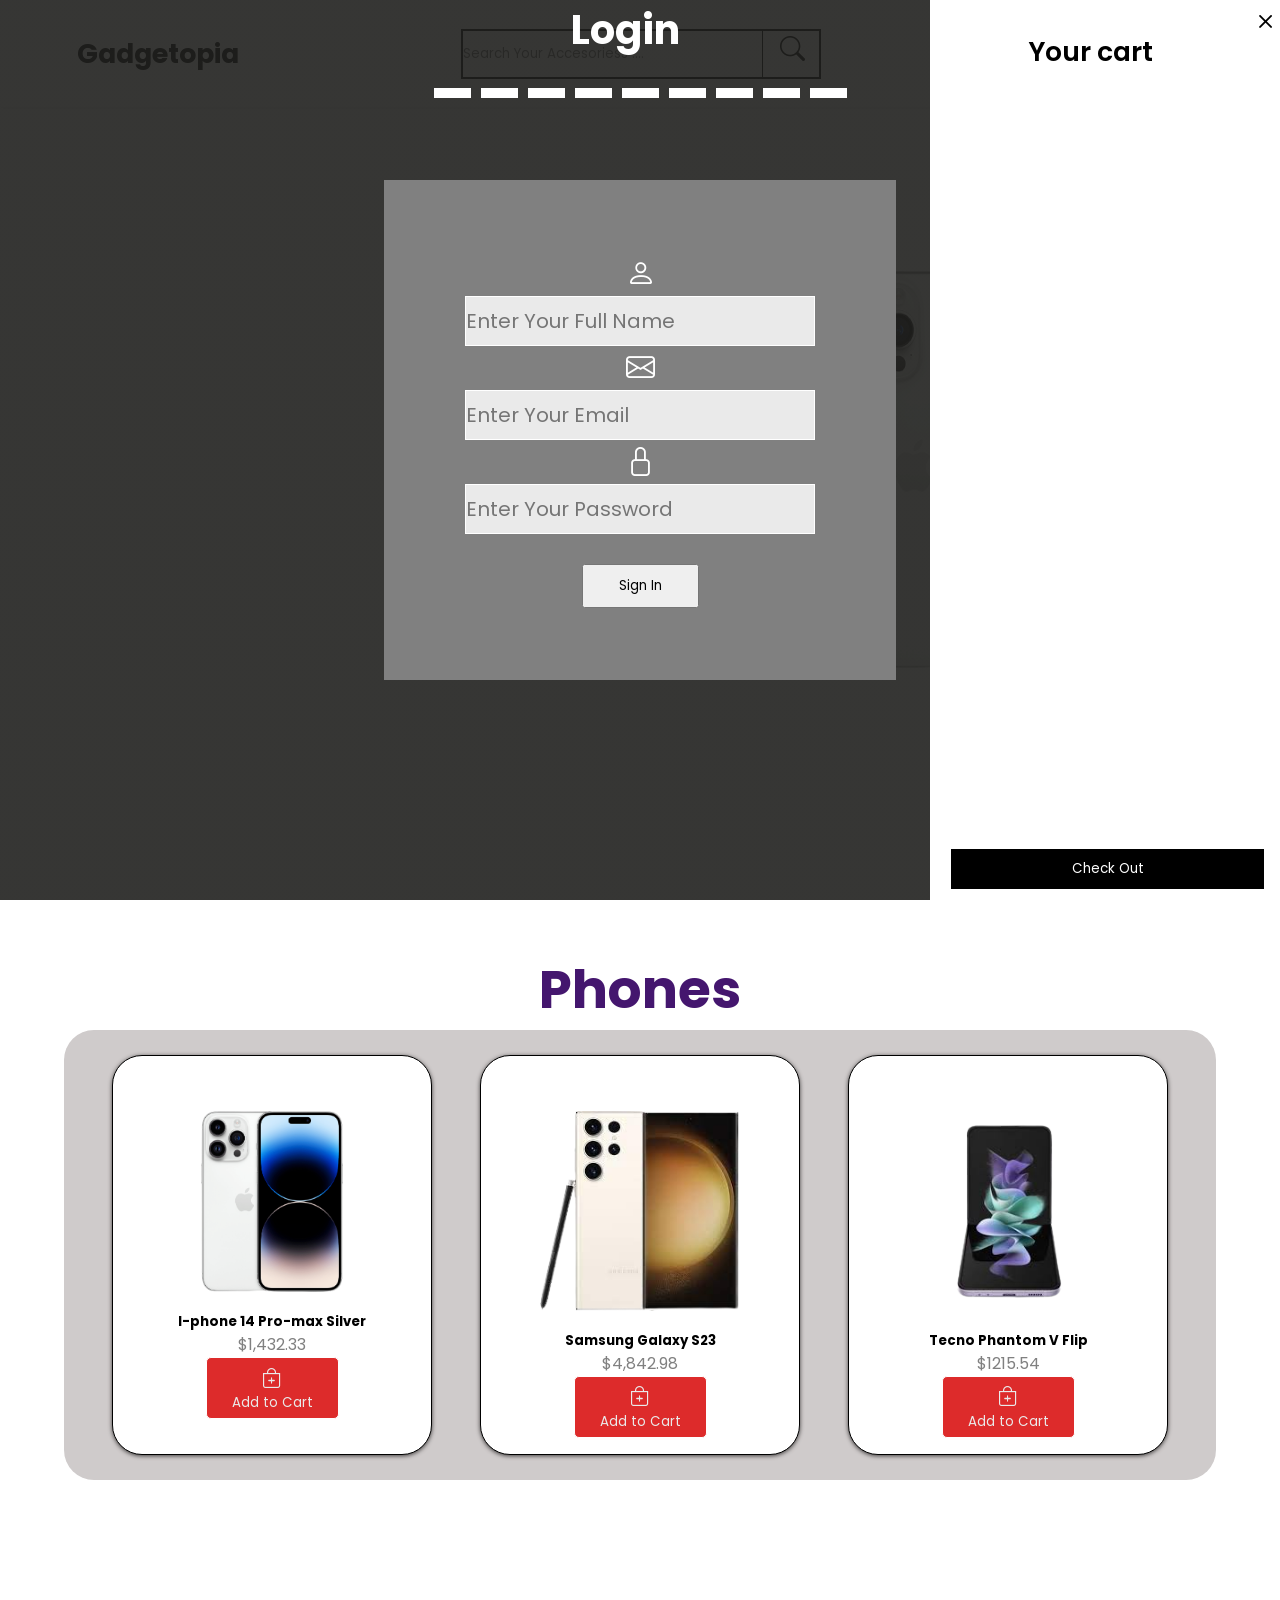
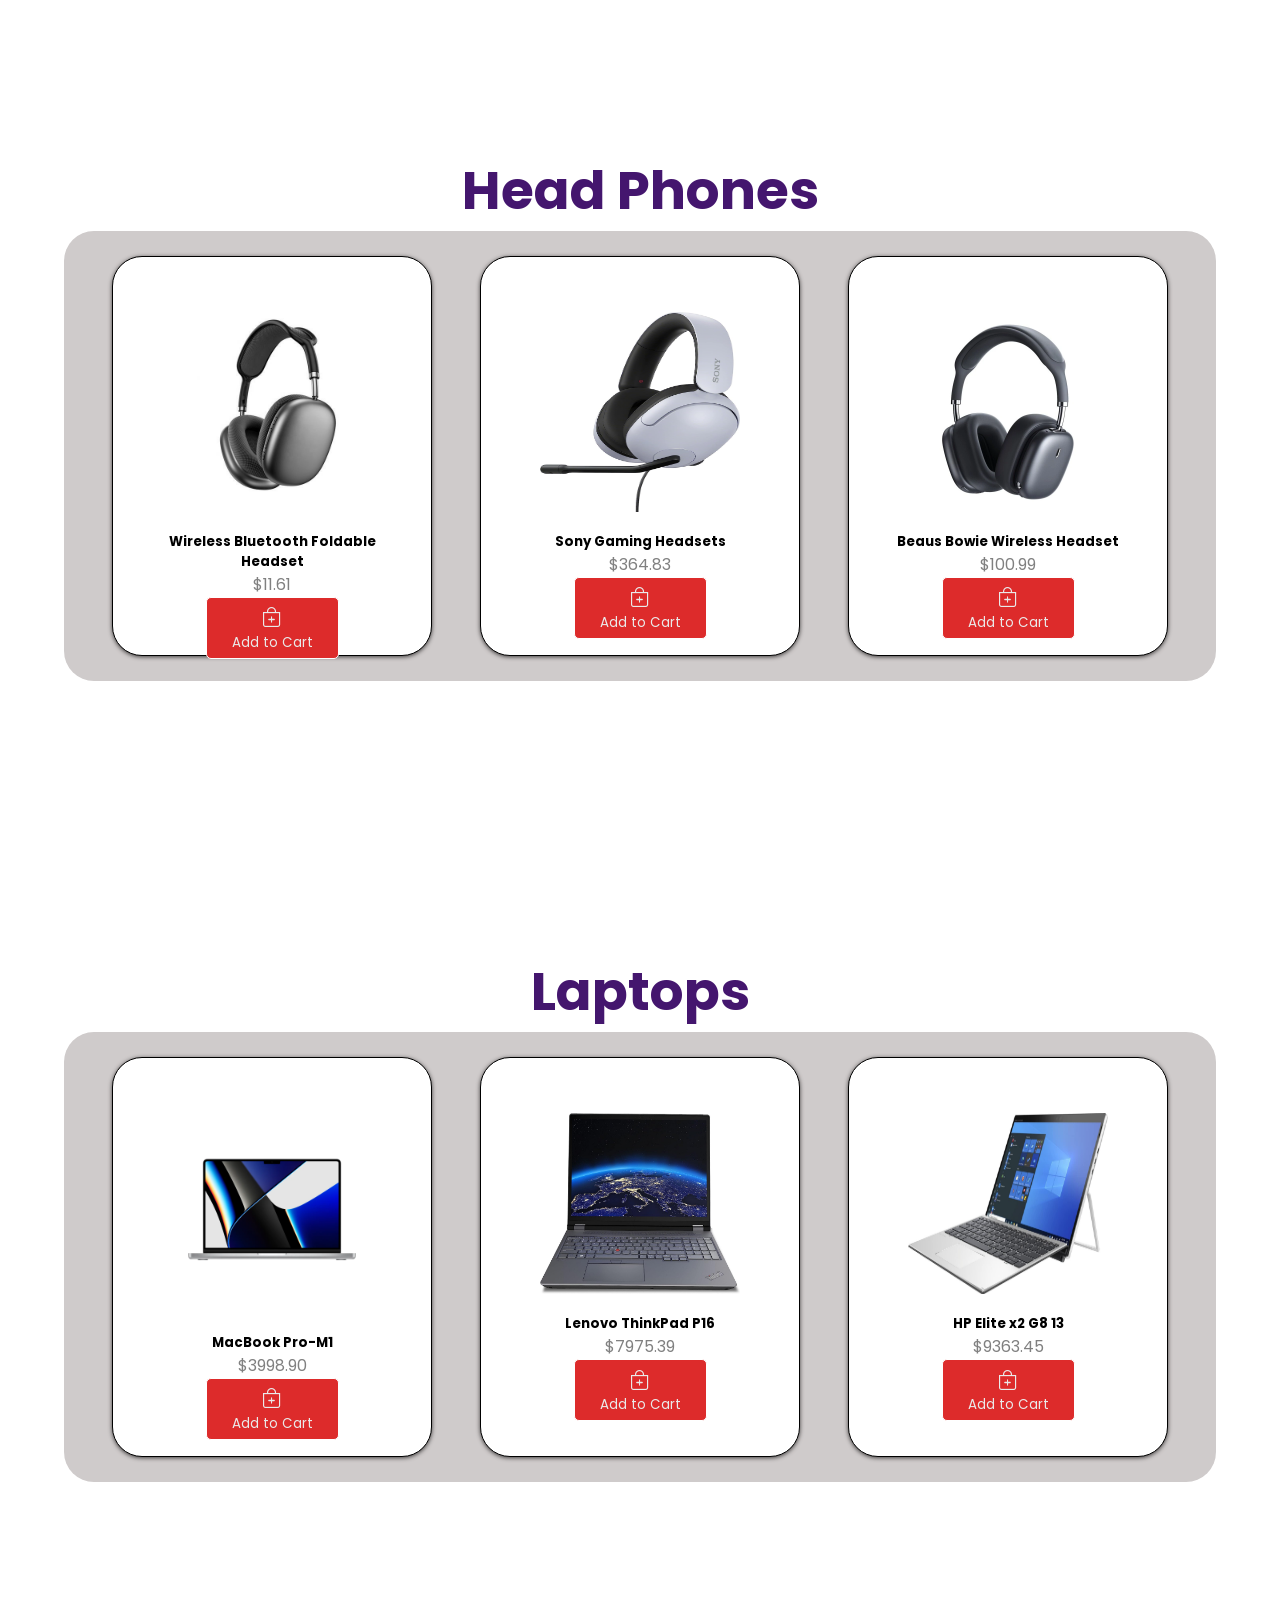
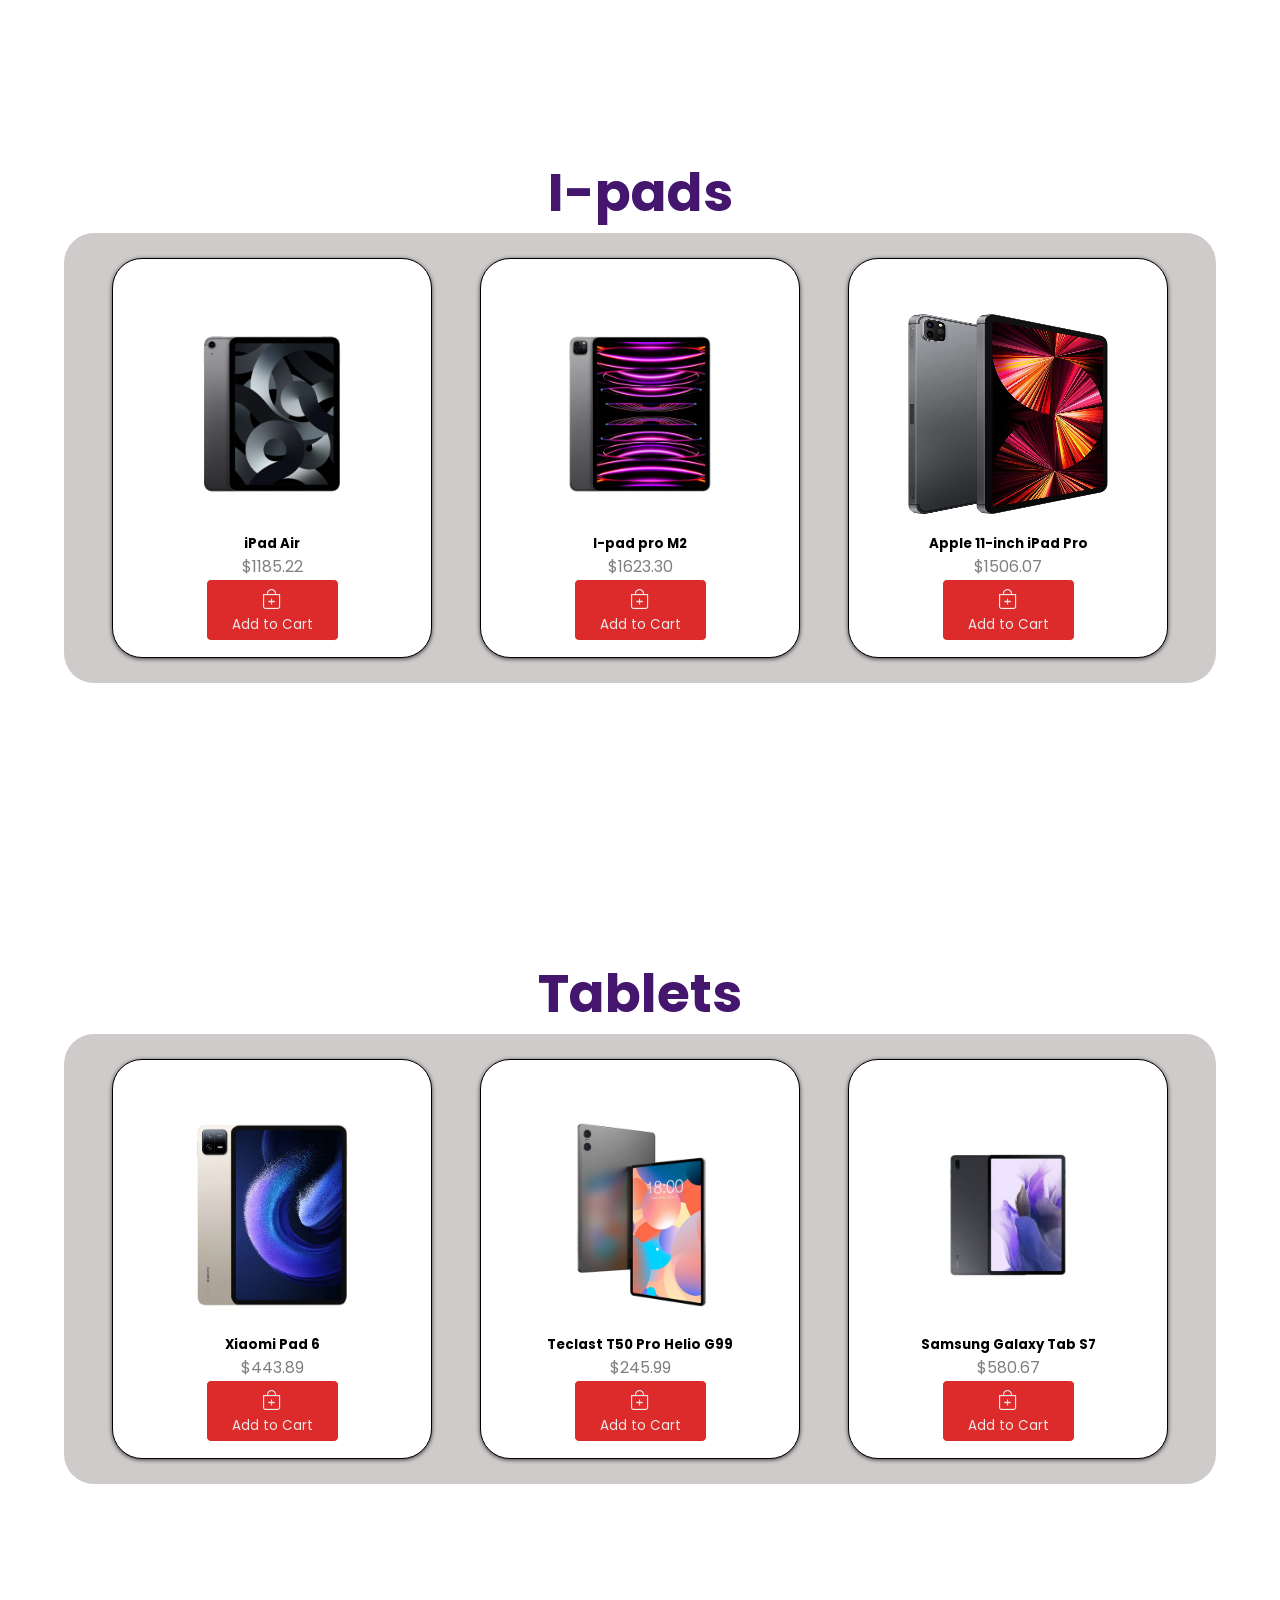
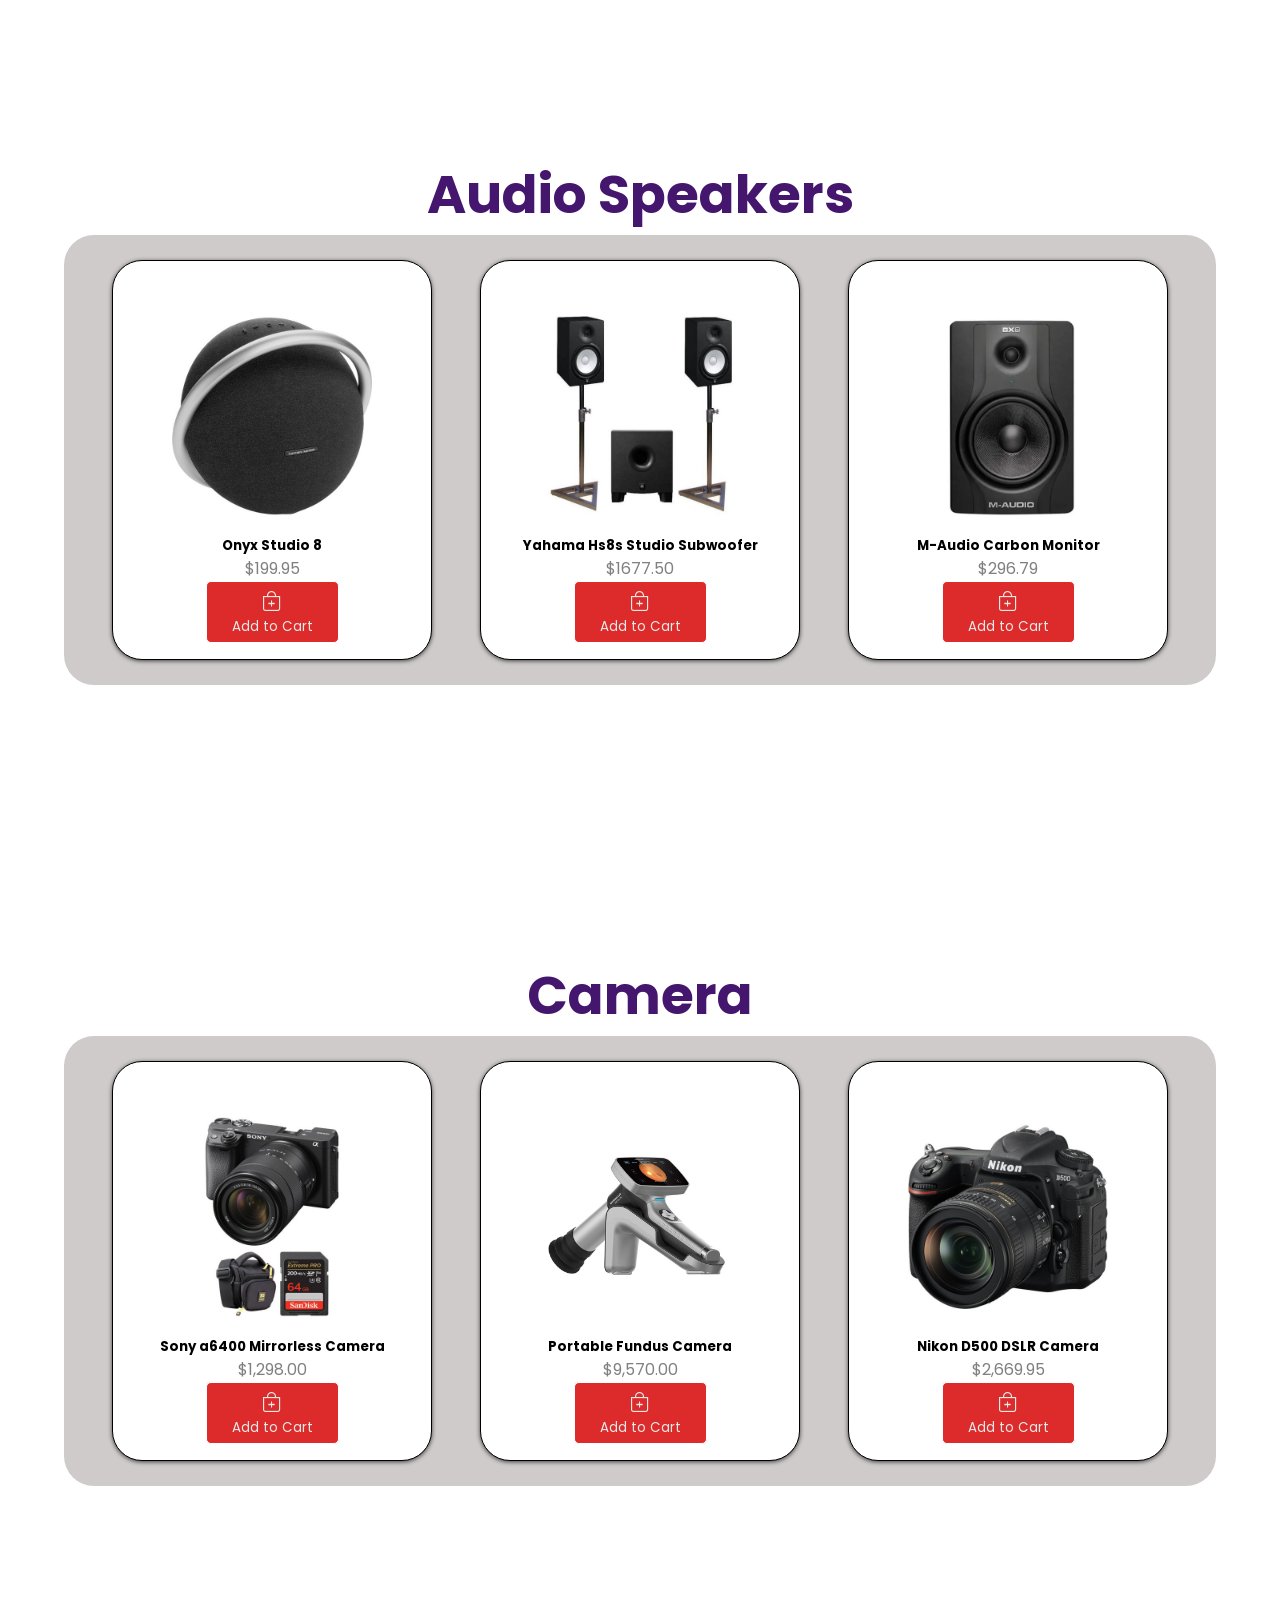
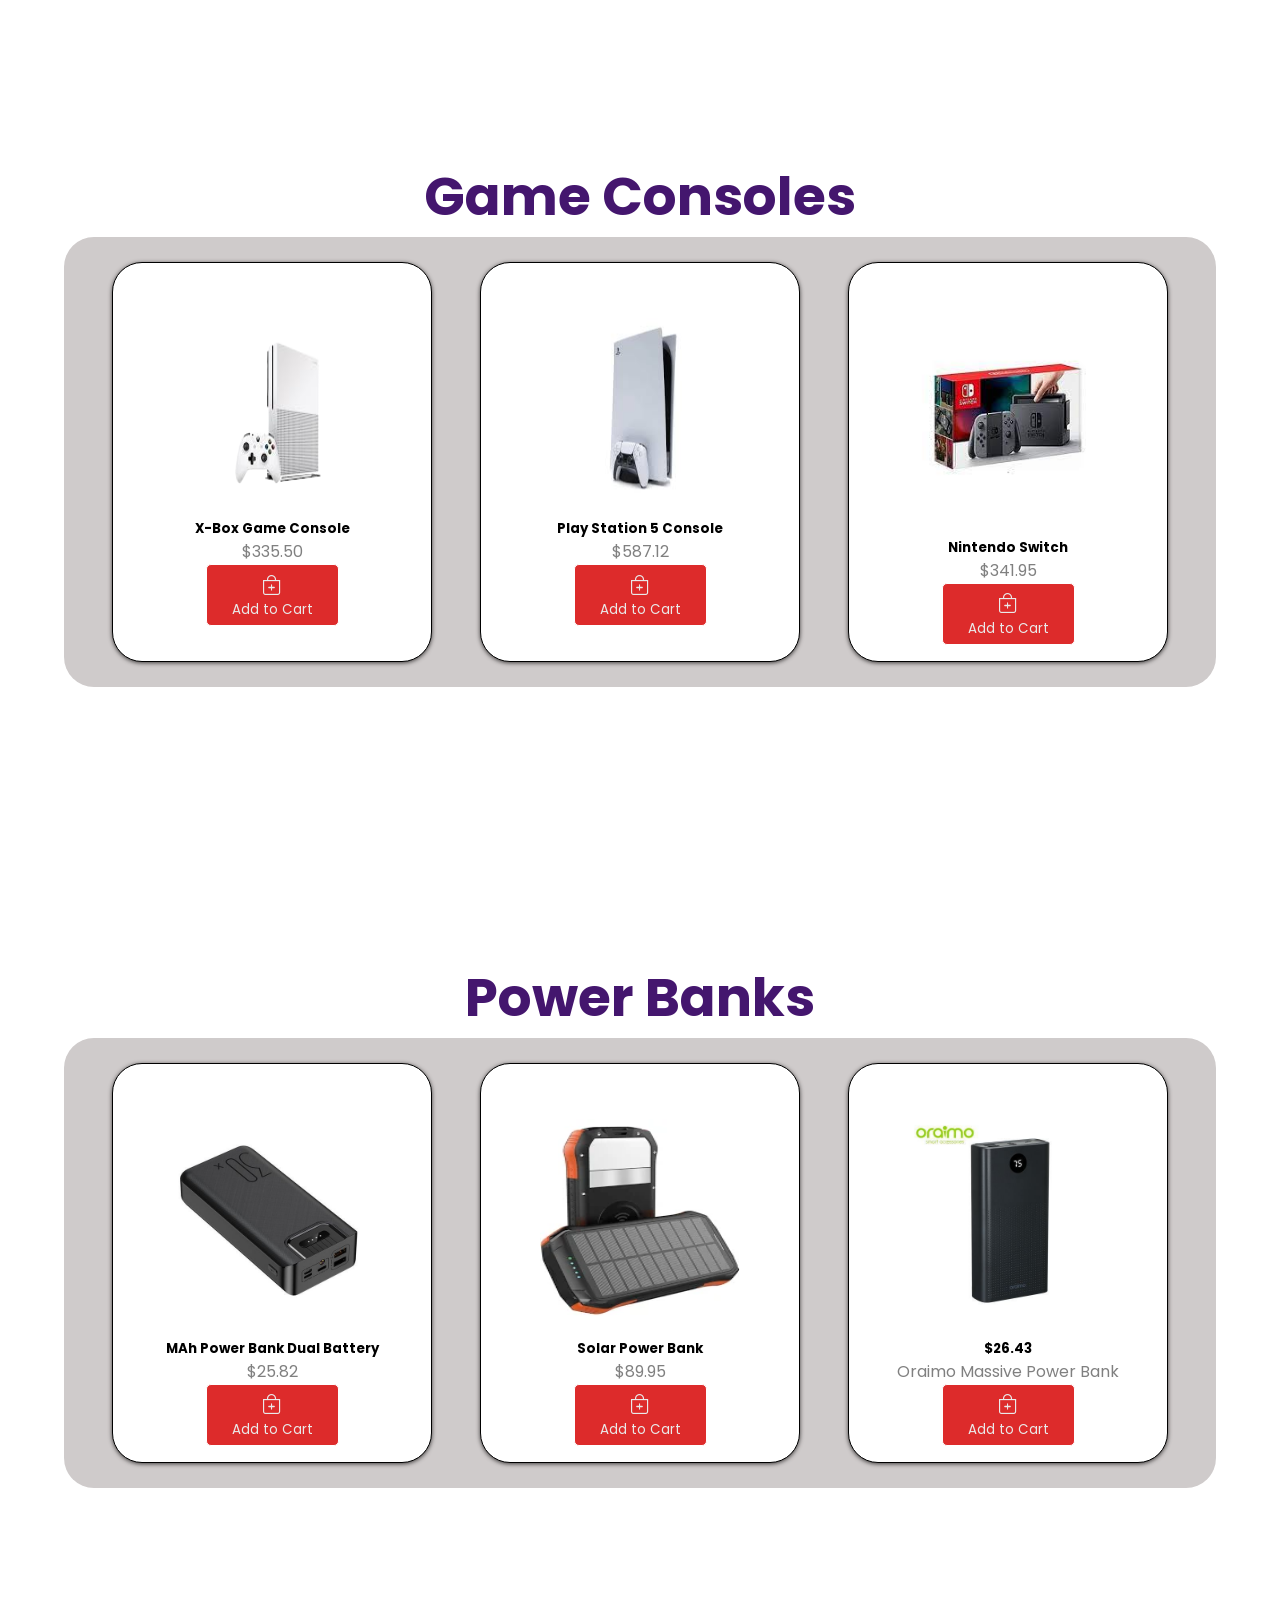
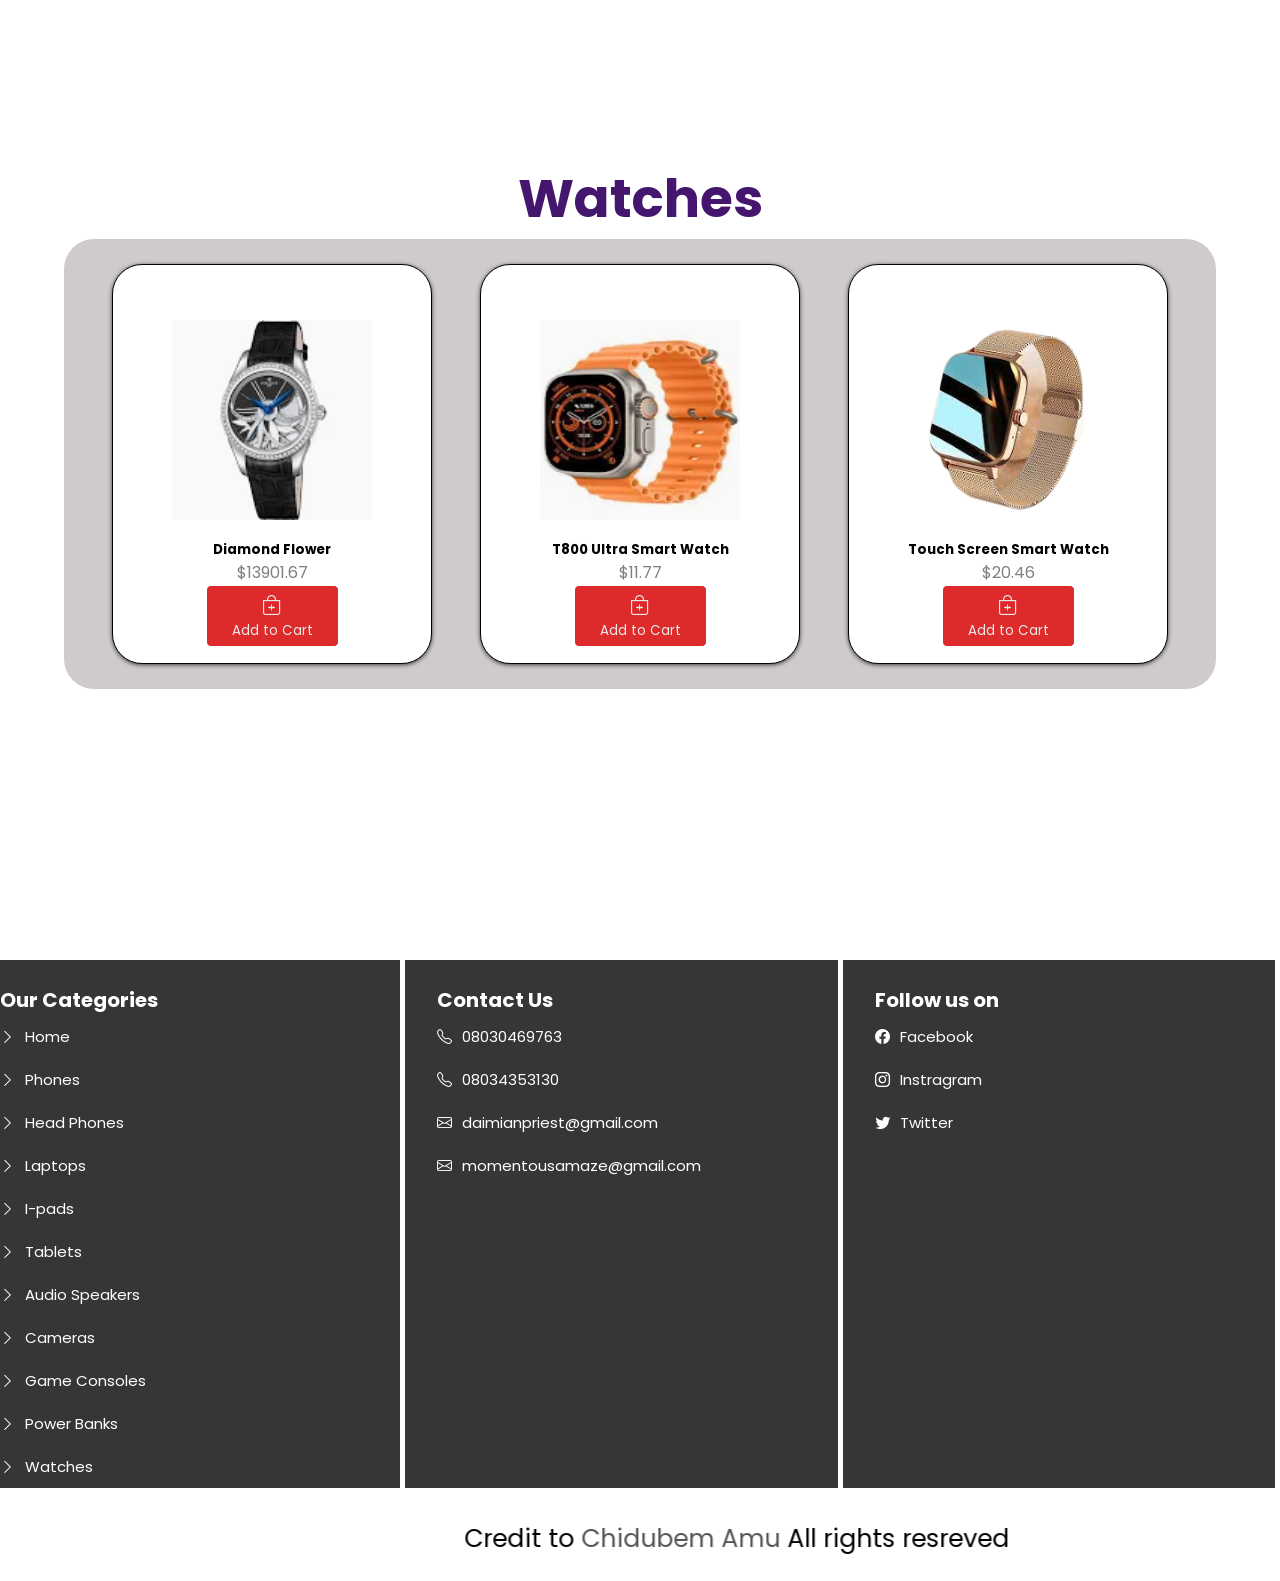
==== index.html @ f2d60a21 "second commit" ====
<!DOCTYPE html>
<html lang="en">
<head>
    <meta charset="UTF-8">
    <meta name="viewport" content="width=device-width, initial-scale=1.0">
    <title>Gadgetopia</title>
    <link rel="stylesheet" href="CSS/style.css ">
    <link rel="shortcut icon" href="Images/iphone-14-pro-max-silver.png" type="image/x-icon">
    <link rel="stylesheet" href="https://cdn.jsdelivr.net/npm/swiper@10/swiper-bundle.min.css" />
</head>
<body>
    <section id="home" class="header">
        <nav>
            <h1>Gadgetopia</h1>
            <form id="searchForm">
                <!-- <label for="search"></label> -->
                <input id="searchInput" placeholder="Search Your Accesoriess .... " type="search" name="search" id="search">
                <button type="submit"><i class="bi bi-search"></i></button>
            </form>
        <ul>
            <li><a href="#home"><i class="bi bi-house"></i></a></li>
            <li><a><i class="bi bi-person-circle" onclick="showLogin()"></i></a></li>
            <li><a><i class="bi bi-cart4" onclick="showMenu()"><span  class="quant">0</span></i></a></li>
        </ul>
        <div id="login" class="login">
            <i class="bi bi-x" onclick="hideLogin()"></i>
            <div class="login-cont">
                <h1>Login</h1>
                <div class="login-form">
                    <form>
                        <i class="bi bi-person"></i><input placeholder="Enter Your Full Name" type="text" required>
                        <i class="bi bi-envelope"></i><input placeholder="Enter Your Email" type="email" required>
                        <i class="bi bi-lock"></i><input placeholder="Enter Your Password" type="password" required>
                        <button>Sign In</button>
                    </form>
                </div>
            </div>
        </div>
        <!-- Cart starts -->
        <div id="carts" class="cart">
            <i class="bi bi-x" onclick="hideMenu()"></i>
            <h1>Your cart</h1>  
            <button>Check Out</button>
           </div>
           <!-- ends here -->
        </div>
        </nav>
        <div>
        <div class="text-box">
            <h1>Save up to 30% of your money today</h1>
    </div>
    <div class="slides">
        <img src="Images/iphone-14-pro-max-silver.png" class="mySlides" height="400px" width="400px">
        <img src="Images/baeus wireless  bluetooth.webp" class="mySlides" height="400px" width="400px">
        <img src="Images/mac-book laptop.webp" class="mySlides" height="400px" width="400px">
        <img src="Images/i pad air.webp" class="mySlides" height="400px" width="400px">
        <img src="Images/xiaomi tablet.webp" class="mySlides" height="400px" width="400px">
        <img src="Images/Onyx.jpg" class="mySlides" height="400px" width="400px">
        <img src="Images/nikon camera.avif" class="mySlides" height="400px" width="400px">
        <img src="Images/Ps5.jpg" class="mySlides" height="400px" width="400px">
        <img src="Images/solar panel power banks.webp" class="mySlides" height="400px" width="400px">
        <img src="Images/gold touchscreen laptop.png" class="mySlides" height="400px" width="400px">
    </div>
        </div>
    </section>
    <section class="hero-sect" id="Phones">
        <h1>Phones</h1>
        <div class="cards-cont">
            <!-- <button class="prev-btn"><i class="bi bi-chevron-left"></i></button> -->
            <div class="cards" id="cards">
                <img src="Images/iphone-14-pro-max-silver.png">
                <h5>I-phone 14 Pro-max Silver</h5>
                <p>$1,432.33</p>
                <button><i class="bi bi-bag-plus"></i>Add to Cart</button>
            </div>
            <div class="cards">
                <img src="Images/Samsung Galaxy S23.png">
                <h5>Samsung Galaxy S23</h5>
                <p>$4,842.98</p>
                <button><i class="bi bi-bag-plus"></i>Add to Cart</button>
            </div>
            <div class="cards">
                <img src="Images/tenco phantom v flip.png">
                <h5>Tecno Phantom V Flip</h5>
                <p>$1215.54</p>
                <button><i class="bi bi-bag-plus"></i>Add to Cart</button>
        </div>
        <!-- <button class="next-btn"><i class="bi bi-chevron-right"></i></button> -->
        </div>
    </section>
    <section class="hero-sect" id="Head Phones">
        <h1>Head Phones</h1>
        <div class="cards-cont">
            <div class="cards">
                <img src="Images/noise cancelling headsets.jpg">
                <h5> Wireless Bluetooth Foldable Headset</h5>
                <p>$11.61</p>
                <button><i class="bi bi-bag-plus"></i>Add to Cart</button>
            </div>
            <div class="cards">
                <img src="Images/sony headset.jpg">
                <h5>Sony Gaming Headsets</h5>
                <p>$364.83</p>
                <button><i class="bi bi-bag-plus"></i>Add to Cart</button>
            </div>
            <div class="cards">
                <img src="Images/baeus wireless  bluetooth.webp">
                <h5>Beaus Bowie Wireless Headset</h5>
                <p>$100.99</p>
                <button><i class="bi bi-bag-plus"></i>Add to Cart</button>
            </div>
        </div>
    </section>
    <section id="Laptops" class="hero-sect">
        <h1>Laptops</h1>
        <div class="cards-cont">
            <div class="cards">
                <img src="Images/mac-book laptop.webp">
                <h5>MacBook Pro-M1</h5>
                <p>$3998.90</p>
                <button><i class="bi bi-bag-plus"></i>Add to Cart</button>
            </div>
            <div class="cards">
                <img src="Images/lenovo think pad.jpg">
                <h5>Lenovo ThinkPad P16 </h5>
                <p>$7975.39</p>
                <button><i class="bi bi-bag-plus"></i>Add to Cart</button>
            </div>
                <div class="cards">
                <img src="Images/hp touchscreen.jpg">
                <h5>HP Elite x2 G8 13</h5>
                <p>$9363.45</p>
                <button><i class="bi bi-bag-plus"></i>Add to Cart</button>
            </div>
        </div>
    </section>
    <section id="I-pads" class="hero-sect">
        <h1>I-pads</h1>
        <div class="cards-cont">
            <div class="cards">
                <img src="Images/i pad air.webp">
                <h5>iPad Air</h5>
                <p>$1185.22</p>
                <button><i class="bi bi-bag-plus"></i>Add to Cart</button>
            </div>
            <div class="cards">
                <img src="Images/i pad pro M2.webp">
                <h5>I-pad pro M2</h5>
                <p>$1623.30</p>
                <button><i class="bi bi-bag-plus"></i>Add to Cart</button>
            </div>
                <div class="cards">
                <img src="Images/ipad pro 11.jpg">
                <h5>Apple 11-inch iPad Pro</h5>
                <p>$1506.07</p>
                <button><i class="bi bi-bag-plus"></i>Add to Cart</button>
            </div>
            </div>
        </div>
    </section>
    <section id="Tablets" class="hero-sect">
        <h1>Tablets</h1>
        <div class="cards-cont">
            <div class="cards">
                <img src="Images/xiaomi tablet.webp">
                <h5>Xiaomi Pad 6</h5>
                <p>$443.89</p>
                <button><i class="bi bi-bag-plus"></i>Add to Cart</button>
            </div>
            <div class="cards">
                <img src="Images/teclat.webp">
                <h5>Teclast T50 Pro Helio G99</h5>
                <p>$245.99</p>
                <button><i class="bi bi-bag-plus"></i>Add to Cart</button>
            </div>
                <div class="cards">
                <img src="Images/samsung tablet.jpg">
                <h5>Samsung Galaxy Tab S7</h5>
                <p>$580.67</p>
                <button><i class="bi bi-bag-plus"></i>Add to Cart</button>
            </div>
            </div>
        </div>
    </section>
    <section id="Audio Speakers" class="hero-sect">
        <h1>Audio Speakers</h1>
        <div class="cards-cont">
            <div class="cards">
                <img src="Images/Onyx.jpg">
                <h5>Onyx Studio 8</h5>
                <p>$199.95</p>
                <button><i class="bi bi-bag-plus"></i>Add to Cart</button>
            </div>
            <div class="cards">
                <img src="Images/yamhama speaker.jpg">
                <h5>Yahama Hs8s Studio Subwoofer</h5>
                <p>$1677.50</p>
                <button><i class="bi bi-bag-plus"></i>Add to Cart</button>
            </div>
                <div class="cards">
                <img src="Images/M audio.webp">
                <h5>M-Audio Carbon Monitor</h5>
                <p>$296.79</p>
                <button><i class="bi bi-bag-plus"></i>Add to Cart</button>
            </div>
            </div>
        </div>
    </section>
    <section id="Camera" class="hero-sect">
        <h1>Camera</h1>
        <div class="cards-cont">
            <div class="cards">
                <img src="Images/sony camera.avif">
                <h5>Sony a6400 Mirrorless Camera</h5>
                <p>$1,298.00</p>
                <button><i class="bi bi-bag-plus"></i>Add to Cart</button>
            </div>
            <div class="cards">
                <img src="Images/Handheld fundus.webp">
                <h5>Portable Fundus Camera</h5>
                <p>$9,570.00</p>
                <button><i class="bi bi-bag-plus"></i>Add to Cart</button>
            </div>
                <div class="cards">
                <img src="Images/nikon camera.avif">
                <h5>Nikon D500 DSLR Camera</h5>
                <p>$2,669.95</p>
                <button><i class="bi bi-bag-plus"></i>Add to Cart</button>
            </div>
            </div>
    </section>
    <section id="Game Consoles" class="hero-sect">
        <h1>Game Consoles</h1>
        <div class="cards-cont">
            <div class="cards">
                <img src="Images/X-Box.png">
                <h5>X-Box Game Console</h5>
                <p>$335.50</p>
                <button><i class="bi bi-bag-plus"></i>Add to Cart</button>
            </div>
            <div class="cards">
                <img src="Images/Ps5.jpg">
                <h5>Play Station 5 Console</h5>
                <p>$587.12</p>
                <button><i class="bi bi-bag-plus"></i>Add to Cart</button>
            </div>
                <div class="cards">
                <img src="Images/nintendo console.jpg">
                <h5>Nintendo Switch</h5>
                <p>$341.95</p>
                <button><i class="bi bi-bag-plus"></i>Add to Cart</button>
            </div>
            </div>
        </div>
    </section>
    <section id="Power Banks" class="hero-sect">
        <h1>Power Banks</h1>
        <div class="cards-cont">
            <div class="cards">
                <img src="Images/Power Bank Dual.jpg">
                <h5> MAh Power Bank Dual Battery</h5>
                <p>$25.82</p>
                <button><i class="bi bi-bag-plus"></i>Add to Cart</button>
            </div>
            <div class="cards">
                <img src="Images/solar panel power banks.webp">
                <h5>Solar Power Bank</h5>
                <p>$89.95</p>
                <button><i class="bi bi-bag-plus"></i>Add to Cart</button>
            </div>
                <div class="cards">
                <img src="Images/oraimo power bank.jpg">
                <h5>$26.43</h5>
                <p>Oraimo Massive Power Bank</p>
                <button><i class="bi bi-bag-plus"></i>Add to Cart</button>
            </div>
            </div>
        </div>
    </section>
    <section id="Watches" class="hero-sect">
        <h1>Watches</h1>
        <div class="cards-cont">
            <div class="cards">
                <img src="Images/diamond flower watch.webp">
                <h5>Diamond Flower </h5>
                <p>$13901.67</p>
                <button><i class="bi bi-bag-plus"></i>Add to Cart</button>
            </div>
            <div class="cards">
                <img src="Images/utrla smart watch.webp">
                <h5>T800 Ultra Smart Watch</h5>
                <p>$11.77</p>
                <button><i class="bi bi-bag-plus"></i>Add to Cart</button>
            </div>
                <div class="cards">
                <img src="Images/gold touchscreen laptop.png">
                <h5>Touch Screen Smart Watch</h5>
                <p>$20.46</p>
                <button><i class="bi bi-bag-plus"></i>Add to Cart</button>
            </div>
            </div>
        </div>
    </section>
    <section class="footer">
        <div class="box-container">
            <div class="box">
                <h3>Our Categories</h3>
                <a href="#home"><i class="bi bi-chevron-right icon"></i>Home</a>
                <a href="#Phones"><i class="bi bi-chevron-right"></i>Phones</a>
                <a href="#Head Phones"><i class="bi bi-chevron-right"></i>Head Phones</a>
                <a href="#Laptops"><i class="bi bi-chevron-right"></i>Laptops</a>
                <a href="#I-pads"><i class="bi bi-chevron-right"></i>I-pads</a>
                <a href="#Tablets"><i class="bi bi-chevron-right"></i>Tablets</a>
                <a href="#Audio Speakers"><i class="bi bi-chevron-right"></i>Audio Speakers</a>
                <a href="#Camera"><i class="bi bi-chevron-right"></i>Cameras</a>
                <a href="#Game Consoles"><i class="bi bi-chevron-right"></i>Game Consoles</a>
                <a href="#Power Banks"><i class="bi bi-chevron-right"></i>Power Banks</a>
                <a href="#Watches"><i class="bi bi-chevron-right"></i>Watches</a>
            </div>
            <div class="box">
                <h3>Contact Us</h3>
                <a><i class="bi bi-telephone"></i>08030469763</a>
                <a><i class="bi bi-telephone"></i>08034353130</a>
                <a><i class="bi bi-envelope"></i>daimianpriest@gmail.com</a>
                <a><i class="bi bi-envelope"></i>momentousamaze@gmail.com</a>
            </div>
            <div class="box">
                <h3>Follow us on</h3>
                <a><i class="bi bi-facebook"></i>Facebook</a>
                <a><i class="bi bi-instagram"></i>Instragram</a>
                <a><i class="bi bi-twitter"></i>Twitter</a>
                <a></a>
                <a></a>
                <a></a>
            </div>
        </div>
        <marquee behavior="alternate" direction="horizontal"><div class="credit">Credit to <span>Chidubem Amu</span> All rights resreved</div></marquee>
    </section>
    <script src="JS/slider.js"></script>
    <script src="JS/cart.js"></script>
    <script src="JS/script.js"></script>
    <script src="https://cdn.jsdelivr.net/npm/swiper@10/swiper-bundle.min.js"></script>
</body>
</html>
---- CSS/style.css ----
@import url('https://fonts.googleapis.com/css2?family=Poppins:wght@100;200;300;400&display=swap');
  @import url("https://cdn.jsdelivr.net/npm/bootstrap-icons@1.10.5/font/bootstrap-icons.css");
  @keyframes fadeIn{
    0%{opacity: 0;}
    100%{opacity: 1;}
  }
  @keyframes fadeOut{
    100%{opacity: 1;}
    0%{opacity: 0;}
  }
*{
    margin: 0;
    padding: 0;
    box-sizing: border-box;
    font-family: 'Poppins', sans-serif;
    scroll-behavior: smooth;
    /* overflow-x: hidden; */
}
.header{
    min-height: 100vh;
    width: 100%;
    background: url(view-neon-illuminated-gaming-desk-setup-with-keyboard.jpg);
    background-position: center;
    background-size: cover;
    position: relative;
} 
nav{
    position: fixed;
    top: 0;
    left: 0;
    width: 100%;
    background: white;
    display: flex;
    padding: 2% 6%;
    justify-content: space-between;
    align-items: center;
    box-shadow: 0 1px 4px hsl(0 4% 15% / 10%);
    z-index: 100;
    /* overflow-y: hidden; */
}
nav h1{
    font-size: 20pt;
    color: black;
}
nav div{
    display: flex;
    align-items: center;
    justify-content: center;
}
#searchForm{
    /* display: flex; */
    /* padding: 2% 6%; */
    /* justify-content: space-between; */
    /* align-items: center; */
    border: 2px solid black;
    height: 50px;
    width: 360px;
    cursor: pointer;
}
#searchForm input{
    margin: none;
    border: none;
    border-right: 1px solid black;
    height: 100%;
    width: 300px;
    border-radius: none;
}
#searchForm button{
    width: 51.5px;
    cursor: pointer;
    height: 38px;
    background: transparent;
    border: none;
}
#searchForm button .bi{
    cursor: pointer;
    font-size: 25px;
    width: 100%;
}
nav ul li{
    list-style: none;
    display: inline-block;
    padding: 8px 12px;   
    cursor: pointer;
}
nav ul li a{
    font-size: 20pt;
    color: black;
    text-decoration: none;
}
.sub-menu-1{
    display: none;
}
.quant{
    background-color: red;
    border-radius: 70%;
    display: flex;
    justify-content: center;
    align-items: center;
    color: #fff;
    position: absolute;
    top: 30px;
    left: 92%;
    height: 15px;
    width: 15px;
    /* padding: 5px 5px; */
    font-size: 5pt;
}
.login{
    display: block;
    position: absolute;
    height: 100vh;
    width: 100%;
    top: 0;
    right: 0;
    /* text-align: center; */
    z-index: 100;
    background: linear-gradient(rgba(32, 32, 30, 0.9),rgba(32, 32, 30, 0.9)), url(igbo.jpg);
    transition: 0.9s;
}
.login .bi{
    font-size: 22pt;
    float: right;
    cursor: pointer;
    color: #fff;
}
.login-cont{
    display: block;
}
.login-cont h1{
    color: #fff;
    font-size: 30pt;
    text-align: center;
    /* text-decoration: underline; */
}
.login-cont h1::after{
    color: white;
    background: white;
    display: block;
    content: '_________';
    font-size: 60px;
    line-height: 0px;
    line-height: 0px;
    height: 0px;
    margin: 5px auto;
    width: 100%;
}
.login-form{
    background-color: grey;
    width: 40%;
    position: absolute;
    left: 30%;
    top: 20%;
    height: 500px;
}
.login-form form{
    display: flex;
    flex-direction: column;
    align-items: center;
    justify-content: center;
}
.login-form form input{
    width: 350px;
    height: 50px;
    font-size: 20px;
    background: #eaeaea;
    border: 1px solid white;
}
.login-form form button{
    cursor: pointer;
    margin-top: 30px;
    padding: 10px 35px;
}
/* Chidozie start from here */
.cart{  
    display: block;
    position: absolute;
    height: 100vh;
    width: 350px;
    top: 0;
    right: 0;
    z-index: 100;
    background: white;
    transition: 0.9s;
}
.cart .bi{
    font-size: 22pt;
    float: right;
    cursor: pointer;
}
.cart button{
    position: absolute;
    bottom: 10px;
    padding: 10px 35px;
    width: 90%;
    margin-left: 20px;
    cursor: pointer;
    background-color: black;
    color: white;
    border: 1px solid white;
}
.cart h1{
    text-align: center;
    font-weight: 600;
    margin-top: 2rem;
}
.cart-content{
    width: 100%;
    transition: transform 0.3s ease-in-out;
}
.cart-box{
    width: 100%;
    height: auto;
}
.cart-box img{
    margin: 4%;
    width: 50px;
    height: 50px;
    float: left;
}
/* Ends Here */
.text-box{
    position: absolute;
    top: 50%;
    width: 50%;
    /* color: #fff; */
    text-align: center;
    /* height: 90%; */
    color: white;
}
.slides{
    position: absolute;
    top: 30%;
    /* width: 50%; */
    left: 60%;
    overflow-x: hidden;
    text-align: center;
    color: white;    
}
.text-box h1{
    /* margin-top: 140px; */
    font-size: 50px;
    animation: fadeIn 3s;
    animation: fadeOut 3s;
    animation-iteration-count: infinite;
    animation-iteration-count: infinite;
}
.text-box p{
    margin: 10px 0 40px;
    font-size: 14px;
    /* color: white; */
}
.hero-sect{
    width: 90%;
    margin: auto;
    text-align: center;
    padding-top: 50px;
    height: 89vh;
    background-color: white;
}
.hero-sect h1{
    color: rgb(68, 22, 110);
    font-size: 40pt;
    text-align: center;
}
.cards-cont{
    display: flex;
    height: 450px;
    /* grid-template-columns: 30% 30% 30%; */
    gap: 3rem;
    align-items: center;
    justify-content: center;
    background-color: rgb(207, 203, 203);
    padding: 50px 0;
    border-radius: 30px;
}
.cards{
    box-shadow: 0 1px 4px hsl(0, 2%, 25%);
    border-radius: 30px;
    border: 1px solid black;
    width: 320px;
    height: 400px;
    display: flex;
    flex-direction: column;
    align-items: center;
    background-color: #fff;
    /* justify-content: center; */
    padding: 3%;
}
.prev-btn{
    border-radius: 100%;
    cursor: pointer;
    width: 40px;
    height: 40px;
    font-size: 20px;
    background-color: transparent;
    border: 1px solid black;
}
.next-btn{
    cursor: pointer;
    font-size: 20px;
    cursor: pointer;
    width: 40px;
    height: 40px;
    border-radius: 100%;
    background-color: transparent;
    border: 1px solid black;
}
.cards img{
    margin-top: 20px;
    width: 200px;
    height: 200px;
}
.cards h5{
    color: black;
    margin-top: 20px;
}
.cards p{
    color: gray;
}
.cards button{
    padding: 5px 25px;
    cursor: pointer;
    display: flex;
    flex-direction: column;
    align-items: center;
    justify-content: center;
    border-radius: 5px;
    border: 1px solid white;
    background-color: rgb(221, 43, 43);
    color: #eaeaea;
}
.cards button .bi{
    font-size: 15pt;
}
/* Login Page */
.login{
    display: block;
}
.WE h1{
    color: white;
    text-align: right;

}
.be .bi{
    margin-right: 15px;
}
.as{
    margin-top: 55%;
}
.btn{
    width: 100%;
    display: flex;
    justify-content: space-between;
}
.btn button{
    flex-basis: 48%;
    background: rgba(32, 32, 30, 0.9);
    color: #fff;
    height: 40px;
    border-radius: 20px;
    border: 0;
    outline: 0;
    cursor: pointer;
    transition: 1s;
    margin: 15px;
}
.btn button.disable{
    background: #eaeaea;
    color: #555;
}
form p{
    text-align: center;
}
form p a{
    text-decoration: none;
    margin-top: 15px;
    display: inline-block;
    text-decoration: none;
    color: black;
    border: 1px solid black;
    padding: 12px 12px;
    font-size: 13px;
    background: transparent;
    position: relative;
    cursor: pointer;
    font-size: 12pt;
}
form p a:hover{
    border: 1px solid rgba(32, 32, 30, 0.9);
    background: rgba(32, 32, 30, 0.9);
    transition: 1s;
    border: 1px solid white;
    color: #fff;
}
/* Footer */
.footer .box-container{
    margin-top: 50px;
    background: linear-gradient(rgba(32, 32, 30, 0.9),rgba(32, 32, 30, 0.9)), url(igbo.jpg);
    display: grid;
    grid-template-columns: repeat(auto-fit, minmax(22rem, 1fr));
    gap: 2rem;
}
.footer .box-container .box{
    /* margin-top: 25px; */
    border-right: 5px solid white;
}
.footer .box-container .box h3{
    margin-top: 25px;
    /* text-align: center; */
    color: white;
    font-size: 20px;
    /* padding: 1rem 0; */
    /* border-right: 1px solid white; */
}
.footer .box-container .box a{
    text-decoration: none;
    display: block;
    font-size: 15px;
    color: white;
    padding: 10px 0;
}
.box a ::after{
    content: '';
    height: 3px;
    width: 0;
    background: white;
    position: absolute;
    left: 0;
    bottom: -1px;
    transition: .5s;
}
.box a:hover:after{
    width: 100%;
}
.footer .credit{
    padding: 1rem;
    padding-top: 2rem;
    /* margin-top: 2rem; */
    /* text-align: center; */
    font-size: 25px;
    /* border-top: 1px solid black; */
}
.footer .credit span{
    color: #555;
}
.box a .bi{
    margin-right: 10px;
}
/* responsive */
@media (max-width:700px) {
    .cards-cont{
        flex-direction: column;
    }
}
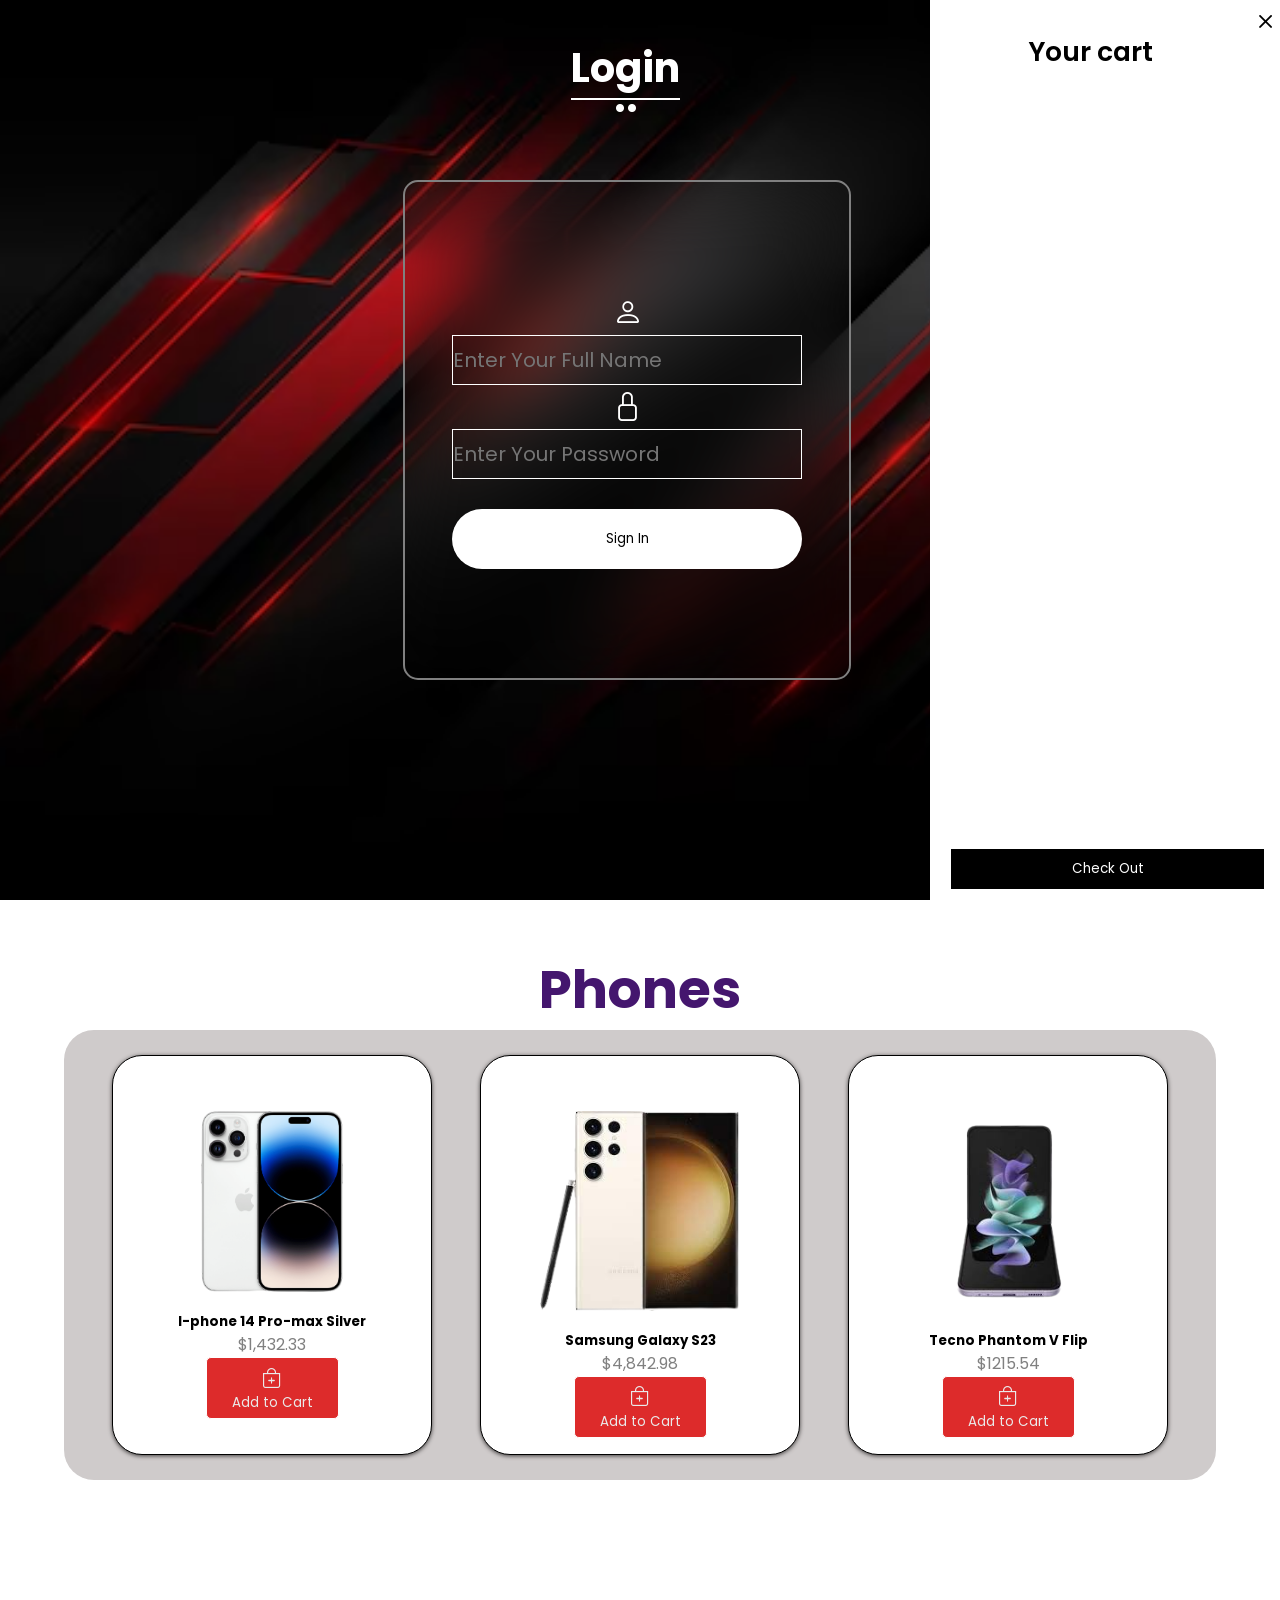
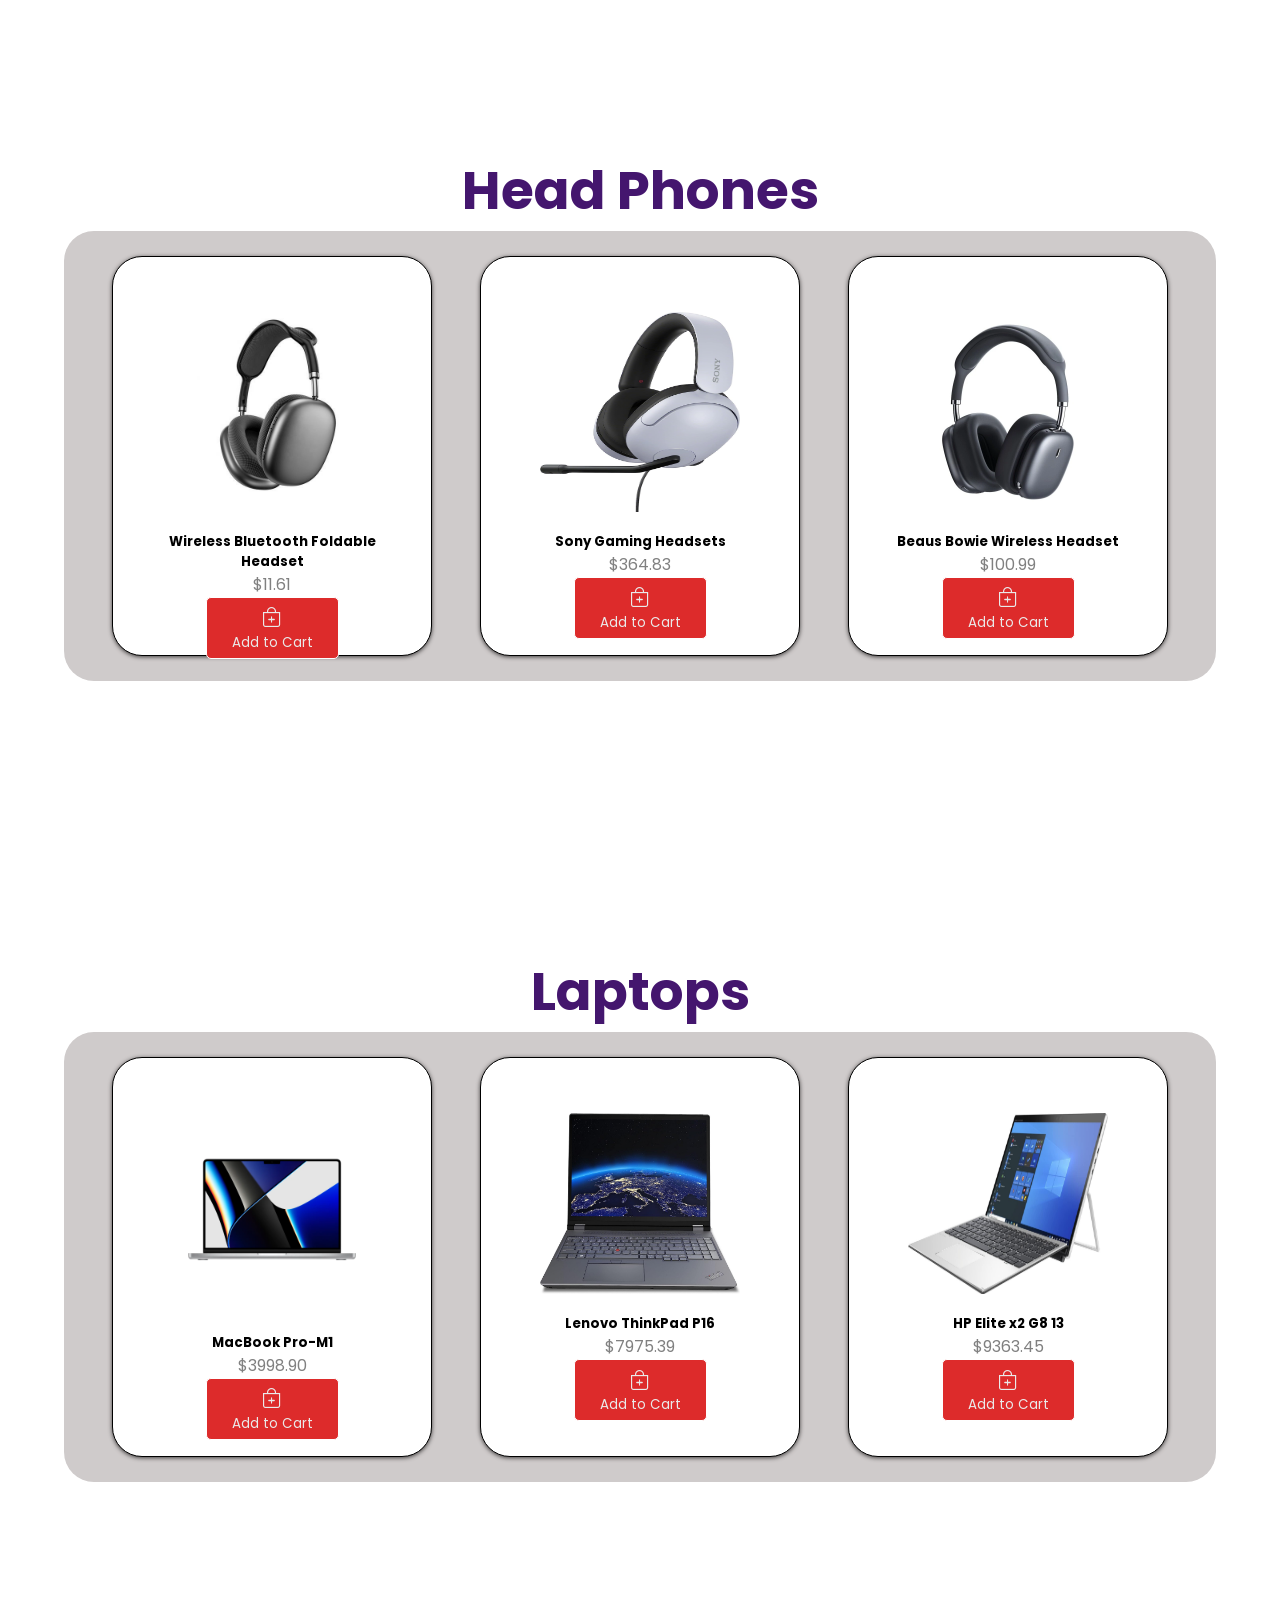
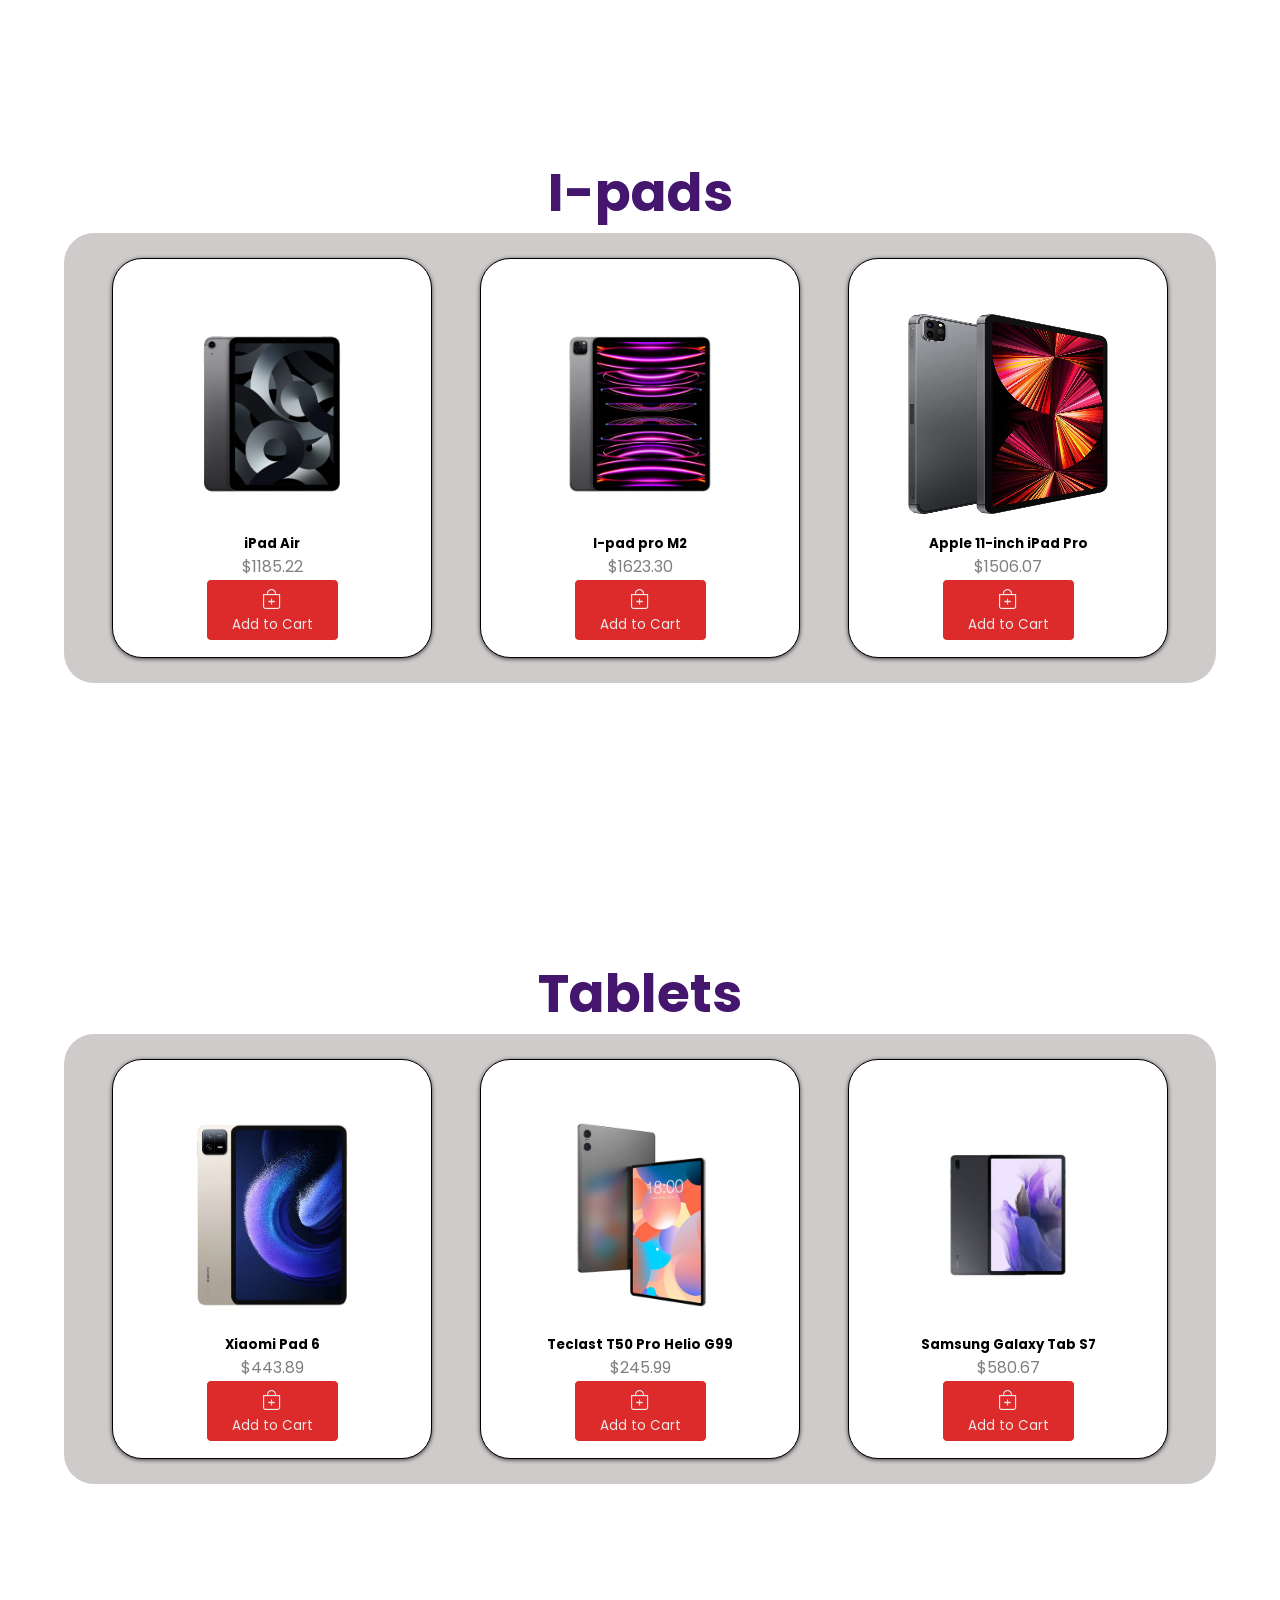
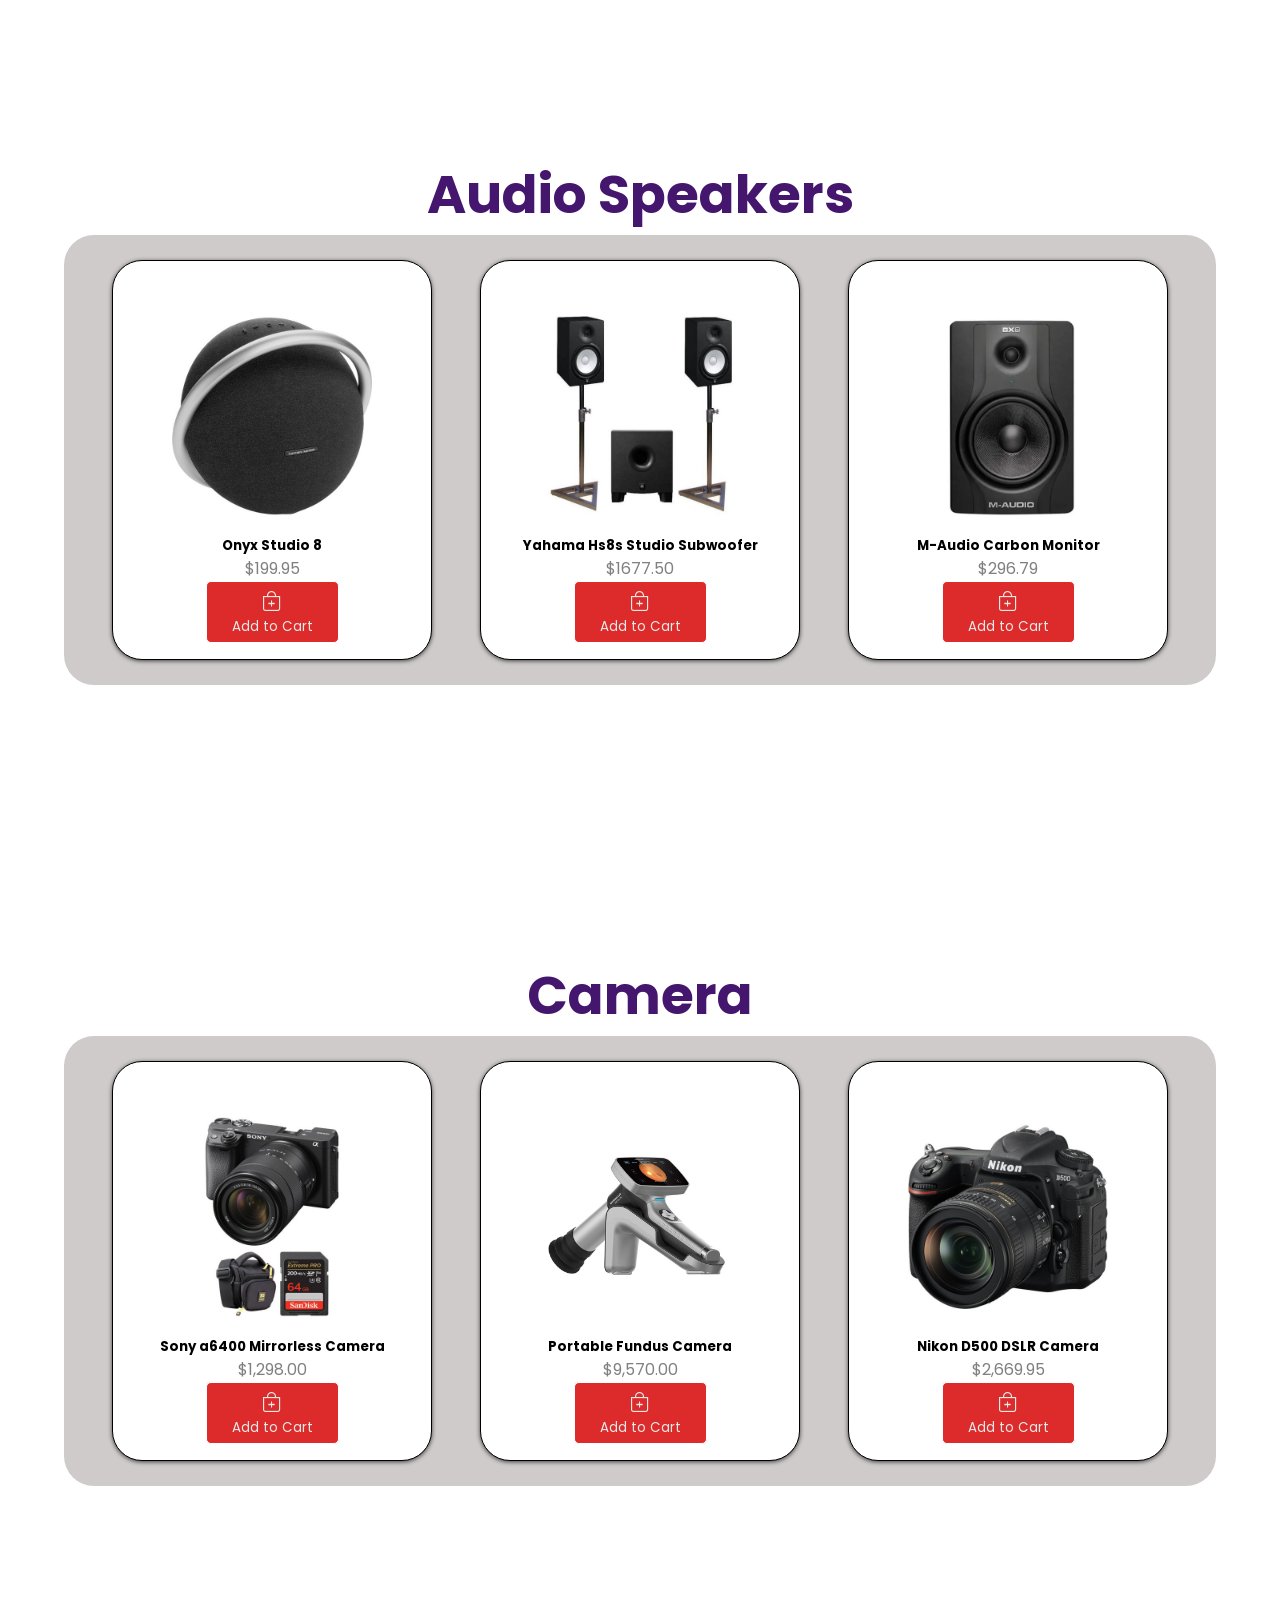
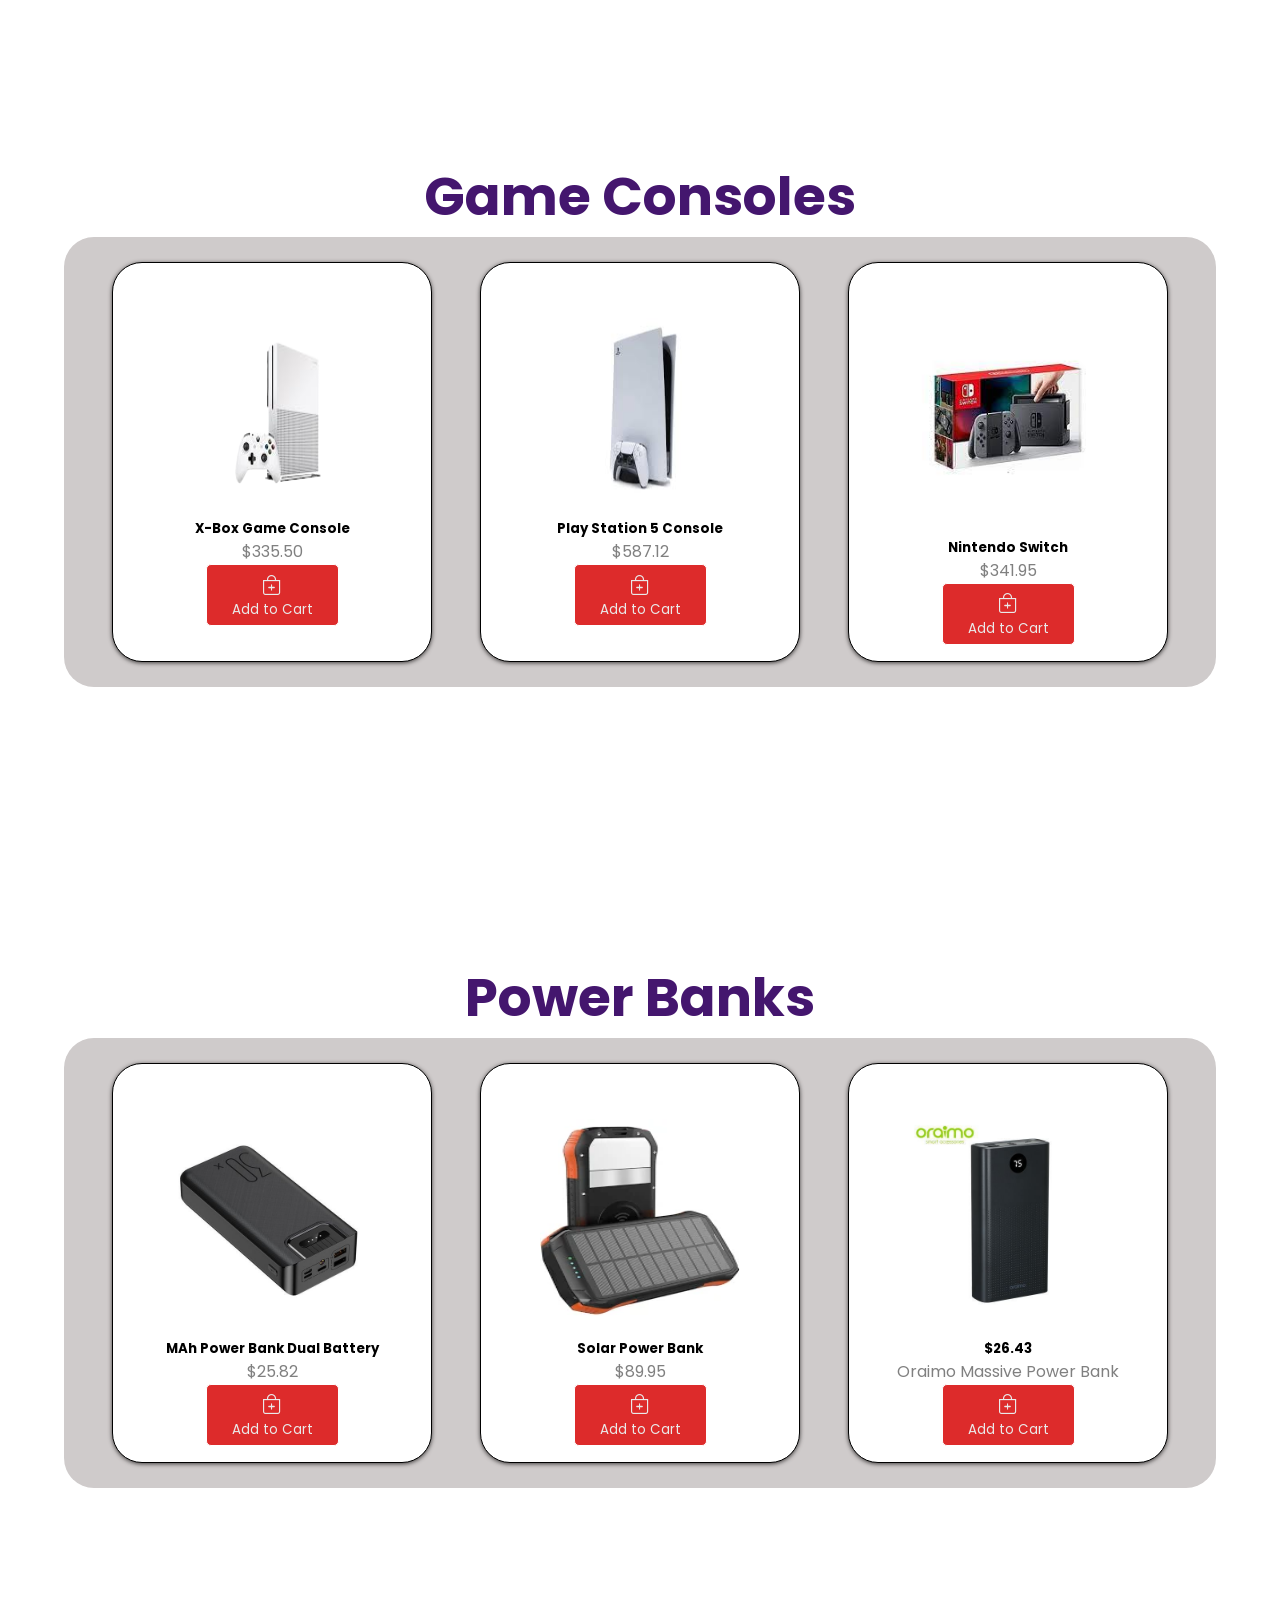
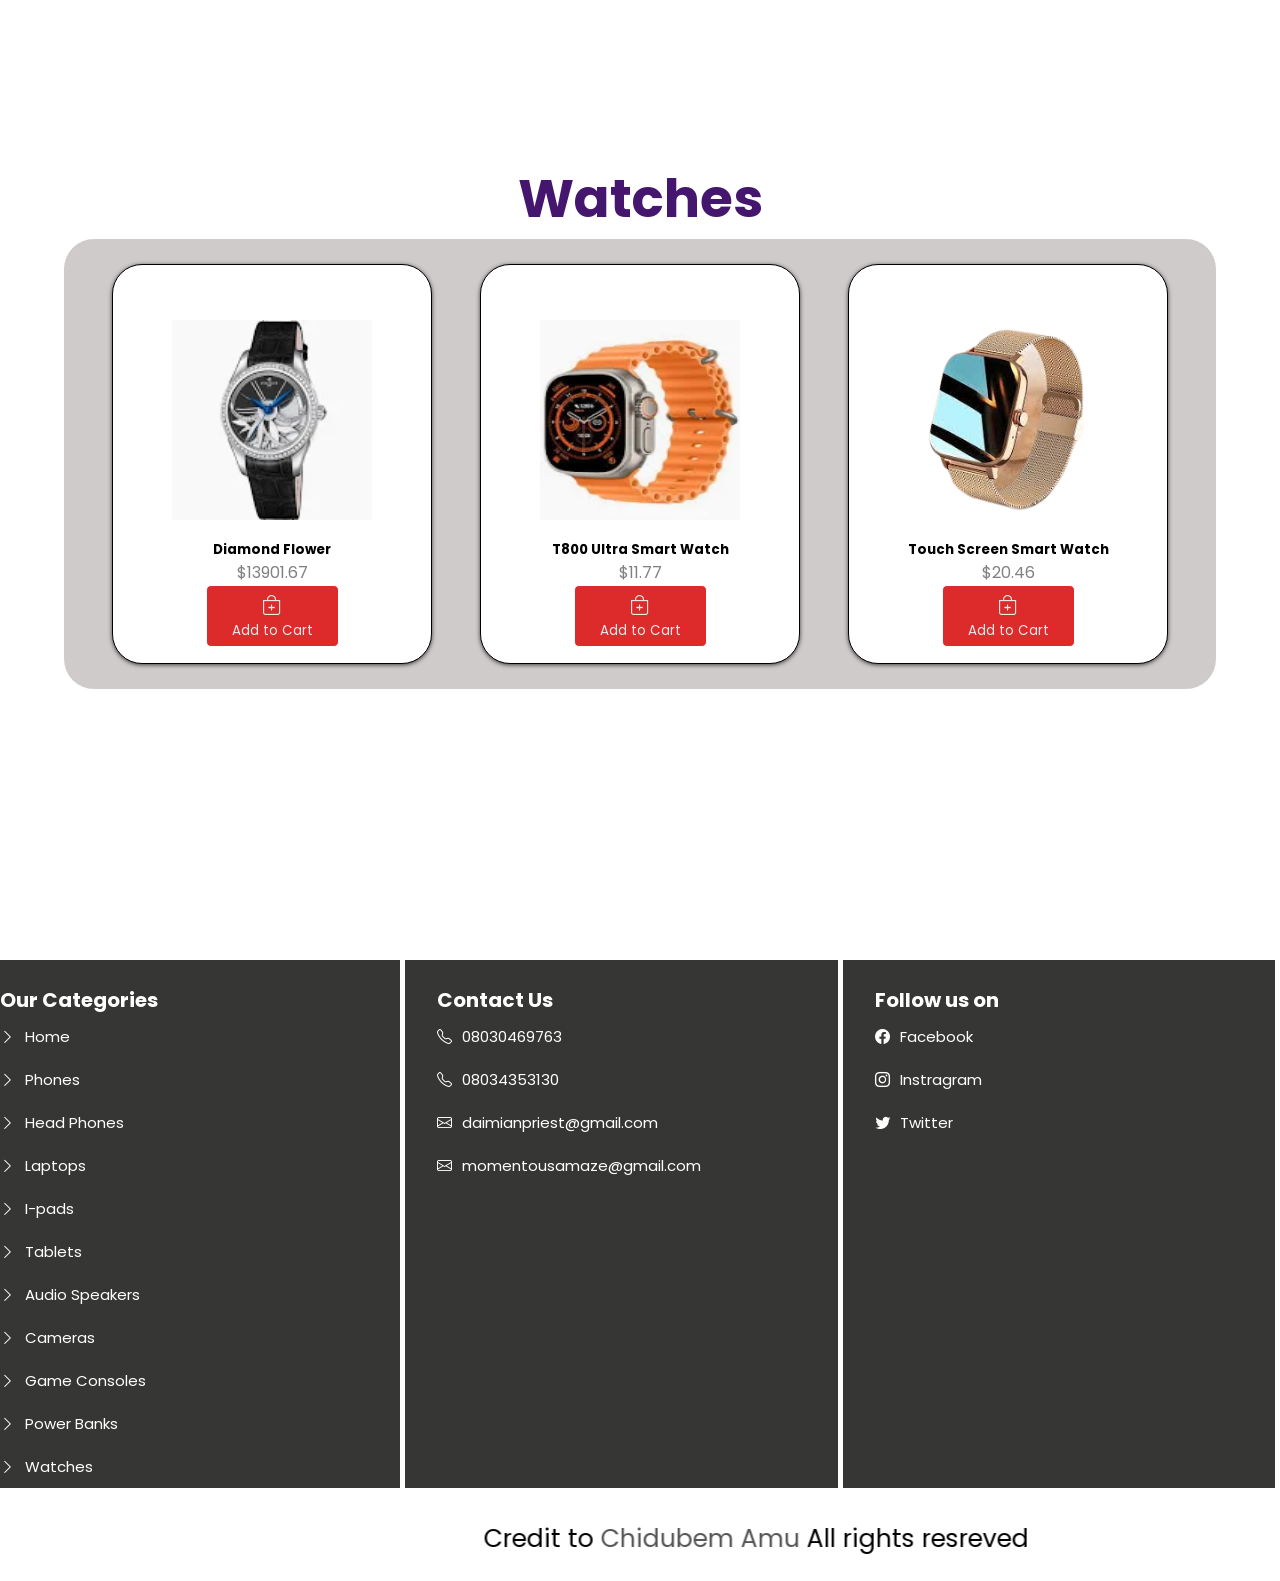
==== commit 5159915f: "third commit" ====
--- a/index.html
+++ b/index.html
@@ -18,7 +18,15 @@
                 <button type="submit"><i class="bi bi-search"></i></button>
             </form>
         <ul>
-            <li><a href="#home"><i class="bi bi-house"></i></a></li>
+            <li><a href="#home"><i class="bi bi-house"></i></a>
+                <div class="sub-menu-1">
+                    <ul>
+                        <li><a href="">Mission</a></li>
+                        <li><a href="">Vision</a></li>
+                        <li><a href="">Team</a></li>
+                    </ul>
+                </div>
+            </li>
             <li><a><i class="bi bi-person-circle" onclick="showLogin()"></i></a></li>
             <li><a><i class="bi bi-cart4" onclick="showMenu()"><span  class="quant">0</span></i></a></li>
         </ul>
@@ -29,9 +37,9 @@
                 <div class="login-form">
                     <form>
                         <i class="bi bi-person"></i><input placeholder="Enter Your Full Name" type="text" required>
-                        <i class="bi bi-envelope"></i><input placeholder="Enter Your Email" type="email" required>
-                        <i class="bi bi-lock"></i><input placeholder="Enter Your Password" type="password" required>
-                        <button>Sign In</button>
+                        <!-- <i class="bi bi-envelope"></i><input placeholder="Enter Your Email" type="email" required> -->
+                        <i class="bi bi-lock"></i><input placeholder="Enter Your Password" id="password" type="password" required>
+                        <button onclick="checkPassword()">Sign In</button>
                     </form>
                 </div>
             </div>
@@ -66,7 +74,7 @@
     <section class="hero-sect" id="Phones">
         <h1>Phones</h1>
         <div class="cards-cont">
-            <!-- <button class="prev-btn"><i class="bi bi-chevron-left"></i></button> -->
+            <!-- <button class="prev-btn"><i class="bi bi-chevron-left"></i></button> -->  
             <div class="cards" id="cards">
                 <img src="Images/iphone-14-pro-max-silver.png">
                 <h5>I-phone 14 Pro-max Silver</h5>
--- a/CSS/style.css
+++ b/CSS/style.css
@@ -115,7 +115,10 @@
     right: 0;
     /* text-align: center; */
     z-index: 100;
-    background: linear-gradient(rgba(32, 32, 30, 0.9),rgba(32, 32, 30, 0.9)), url(igbo.jpg);
+    background: url(abstract-red-metallic-light-cyber-polygon-slash-dark-grey-shadow-design-futuristic-technology-background_33869-1747.avif);
+    background-position: center;
+    background-repeat: no-repeat;
+    background-size: cover;
     transition: 0.9s;
 }
 .login .bi{
@@ -124,52 +127,69 @@
     cursor: pointer;
     color: #fff;
 }
-.login-cont{
-    display: block;
-}
 .login-cont h1{
+    margin-top: 3%;
     color: #fff;
     font-size: 30pt;
     text-align: center;
     /* text-decoration: underline; */
 }
 .login-cont h1::after{
+    display: flex;
+    justify-content: center;
+    align-items: center;
     color: white;
     background: white;
-    display: block;
-    content: '_________';
-    font-size: 60px;
-    line-height: 0px;
-    line-height: 0px;
-    height: 0px;
-    margin: 5px auto;
-    width: 100%;
+    /* display: block; */
+    content: '..';
+    /* font-size: 60px; */
+    line-height: 5px;
+    /* line-height: 0px; */
+    height: 2px;
+    /* margin: 5px auto; */
+    width: 100%;
+}
+.login-cont h1 :hover ::after{
+    width: 0;
 }
 .login-form{
-    background-color: grey;
-    width: 40%;
-    position: absolute;
-    left: 30%;
+    background-color: transparent;
+    opacity: .1s;
+    width: 35%;
+    position: absolute;
+    left: 31.5%;
     top: 20%;
     height: 500px;
+    border-radius: 15px;
+    backdrop-filter: blur(35px);
+    border: 2px solid gray;
 }
 .login-form form{
     display: flex;
     flex-direction: column;
     align-items: center;
     justify-content: center;
+}
+.login-form form .bi{
+    float: left;
 }
 .login-form form input{
     width: 350px;
     height: 50px;
     font-size: 20px;
-    background: #eaeaea;
+    backdrop-filter: blur(35px);
+    background-color: transparent;
     border: 1px solid white;
+    color: white;
 }
 .login-form form button{
     cursor: pointer;
     margin-top: 30px;
-    padding: 10px 35px;
+    padding: 20px 45px;
+    width: 100%;
+    background-color: white;
+    border-radius: 40px;
+    border: none;
 }
 /* Chidozie start from here */
 .cart{  
@@ -448,8 +468,39 @@
     margin-right: 10px;
 }
 /* responsive */
-@media (max-width:700px) {
+@media (max-width:412px) {
+    nav{
+        width: 100%;
+        /* display: flex;
+        flex-direction: column; */
+        height: 150px;
+    }
+    nav h1{
+        font-size: 10pt;
+        color: black;
+    }
+    #searchForm{
+        width: 200px;
+    }
+    #searchForm .bi{
+        display: none;
+    }
+    #searchForm input{
+        /* height: 100%; */
+        width: 200px;
+    }
+    .quant{
+        position: absolute;
+        top: 55px;
+        right: 30px;
+    }
     .cards-cont{
+        display: flex;
         flex-direction: column;
     }
-}+    .cards{
+        display: flex;
+        flex-direction: column;
+    }
+
+}
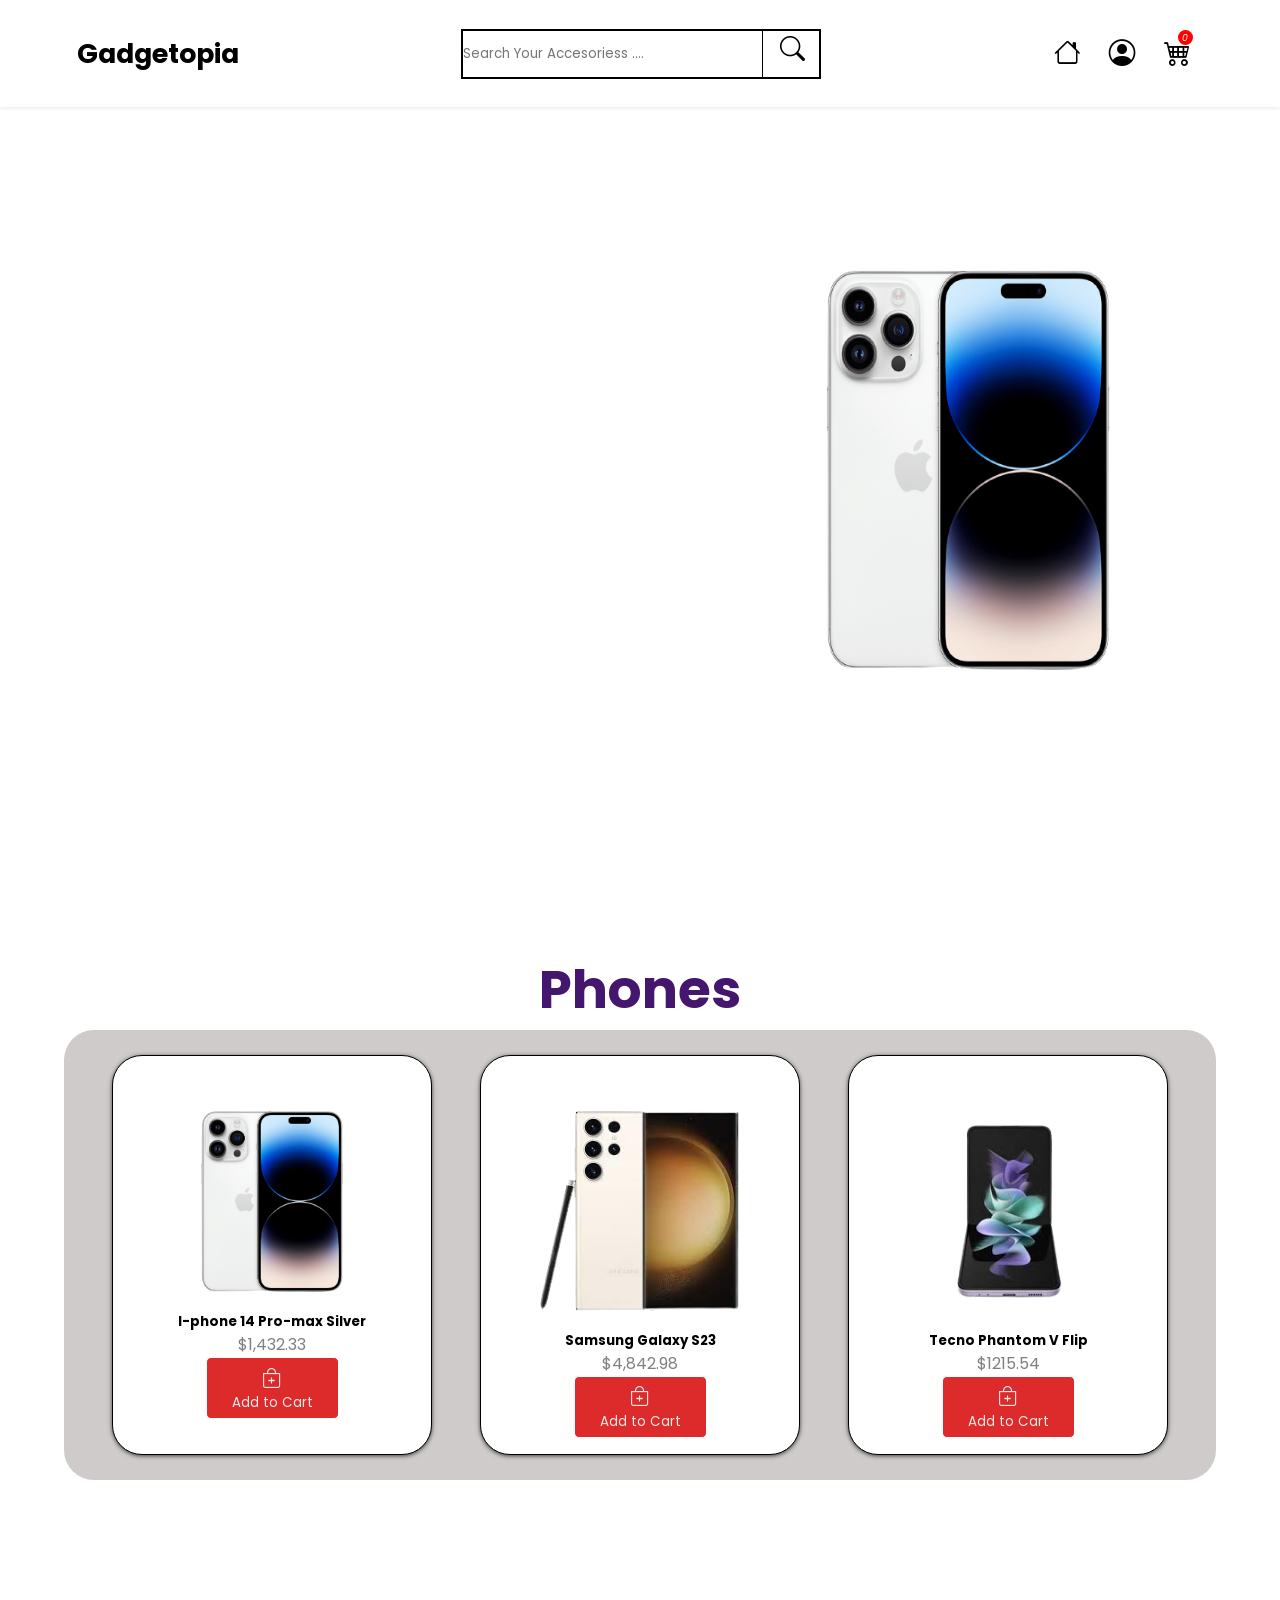
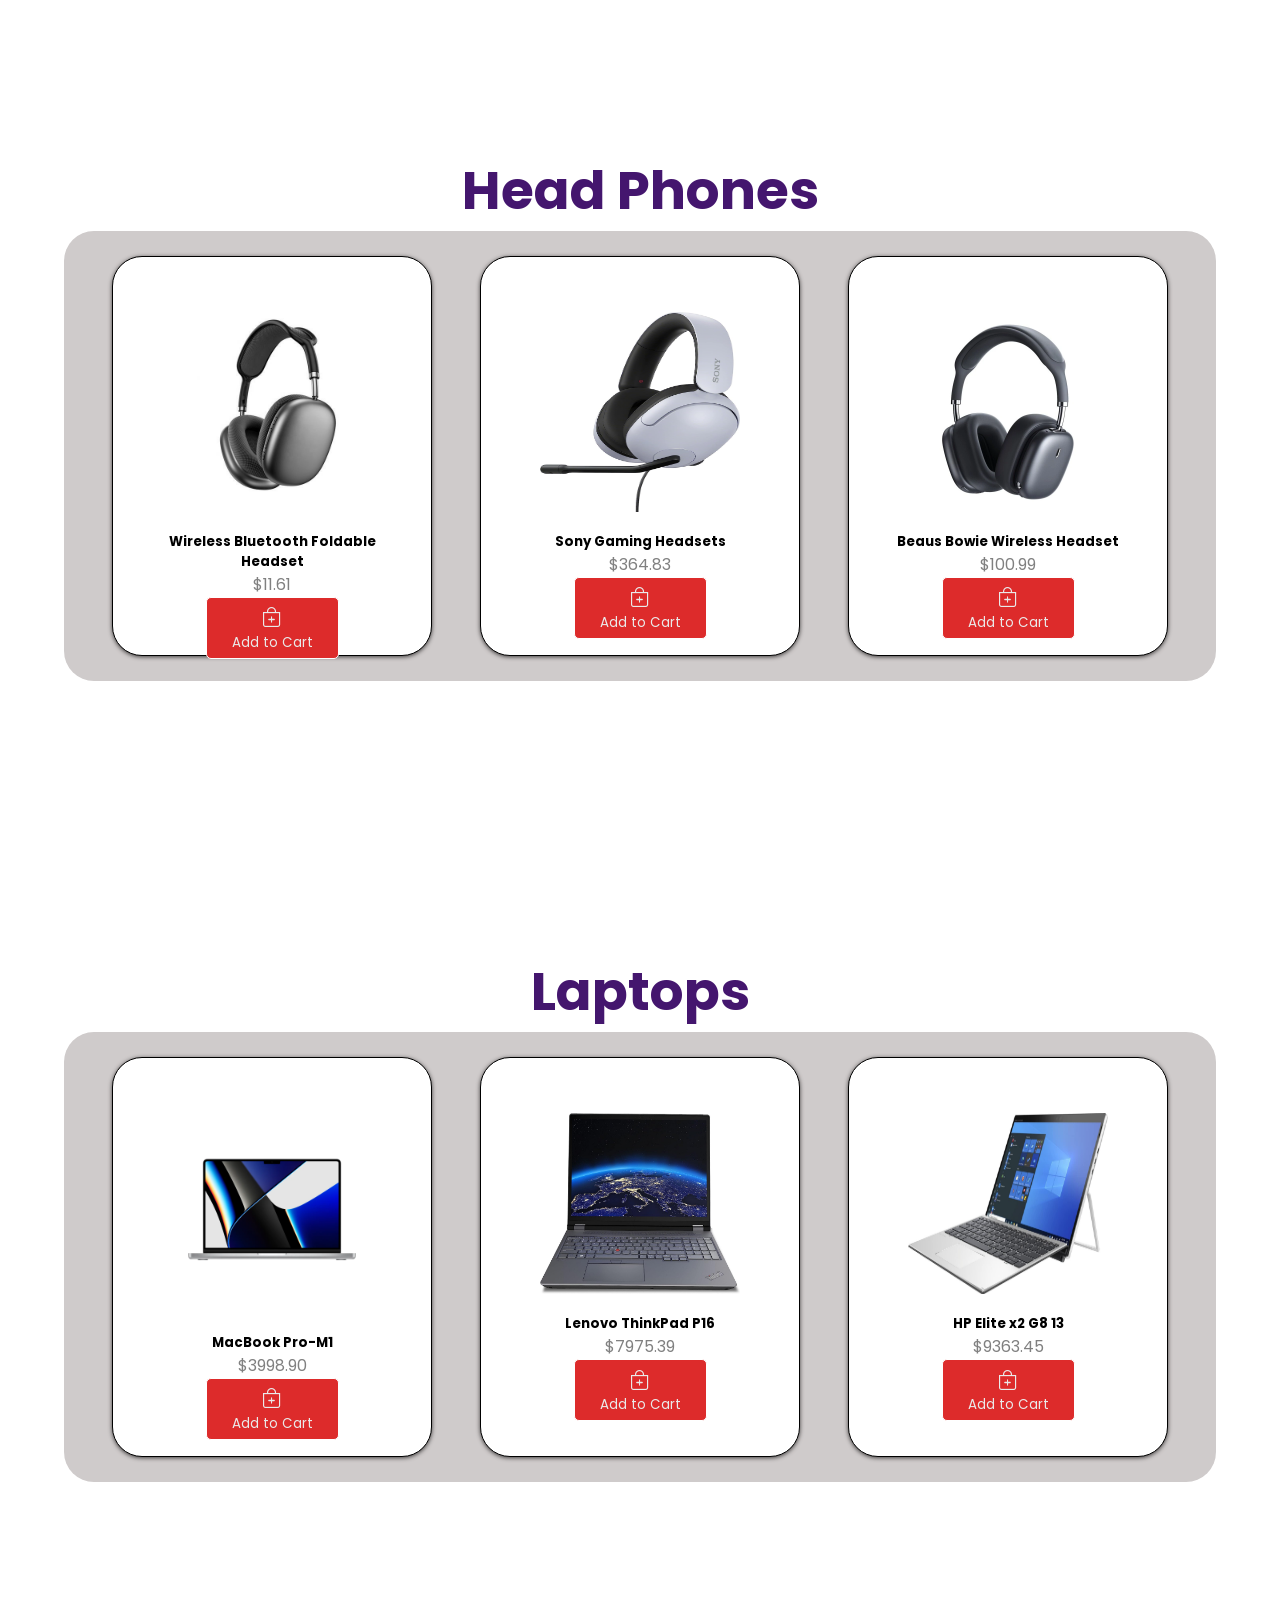
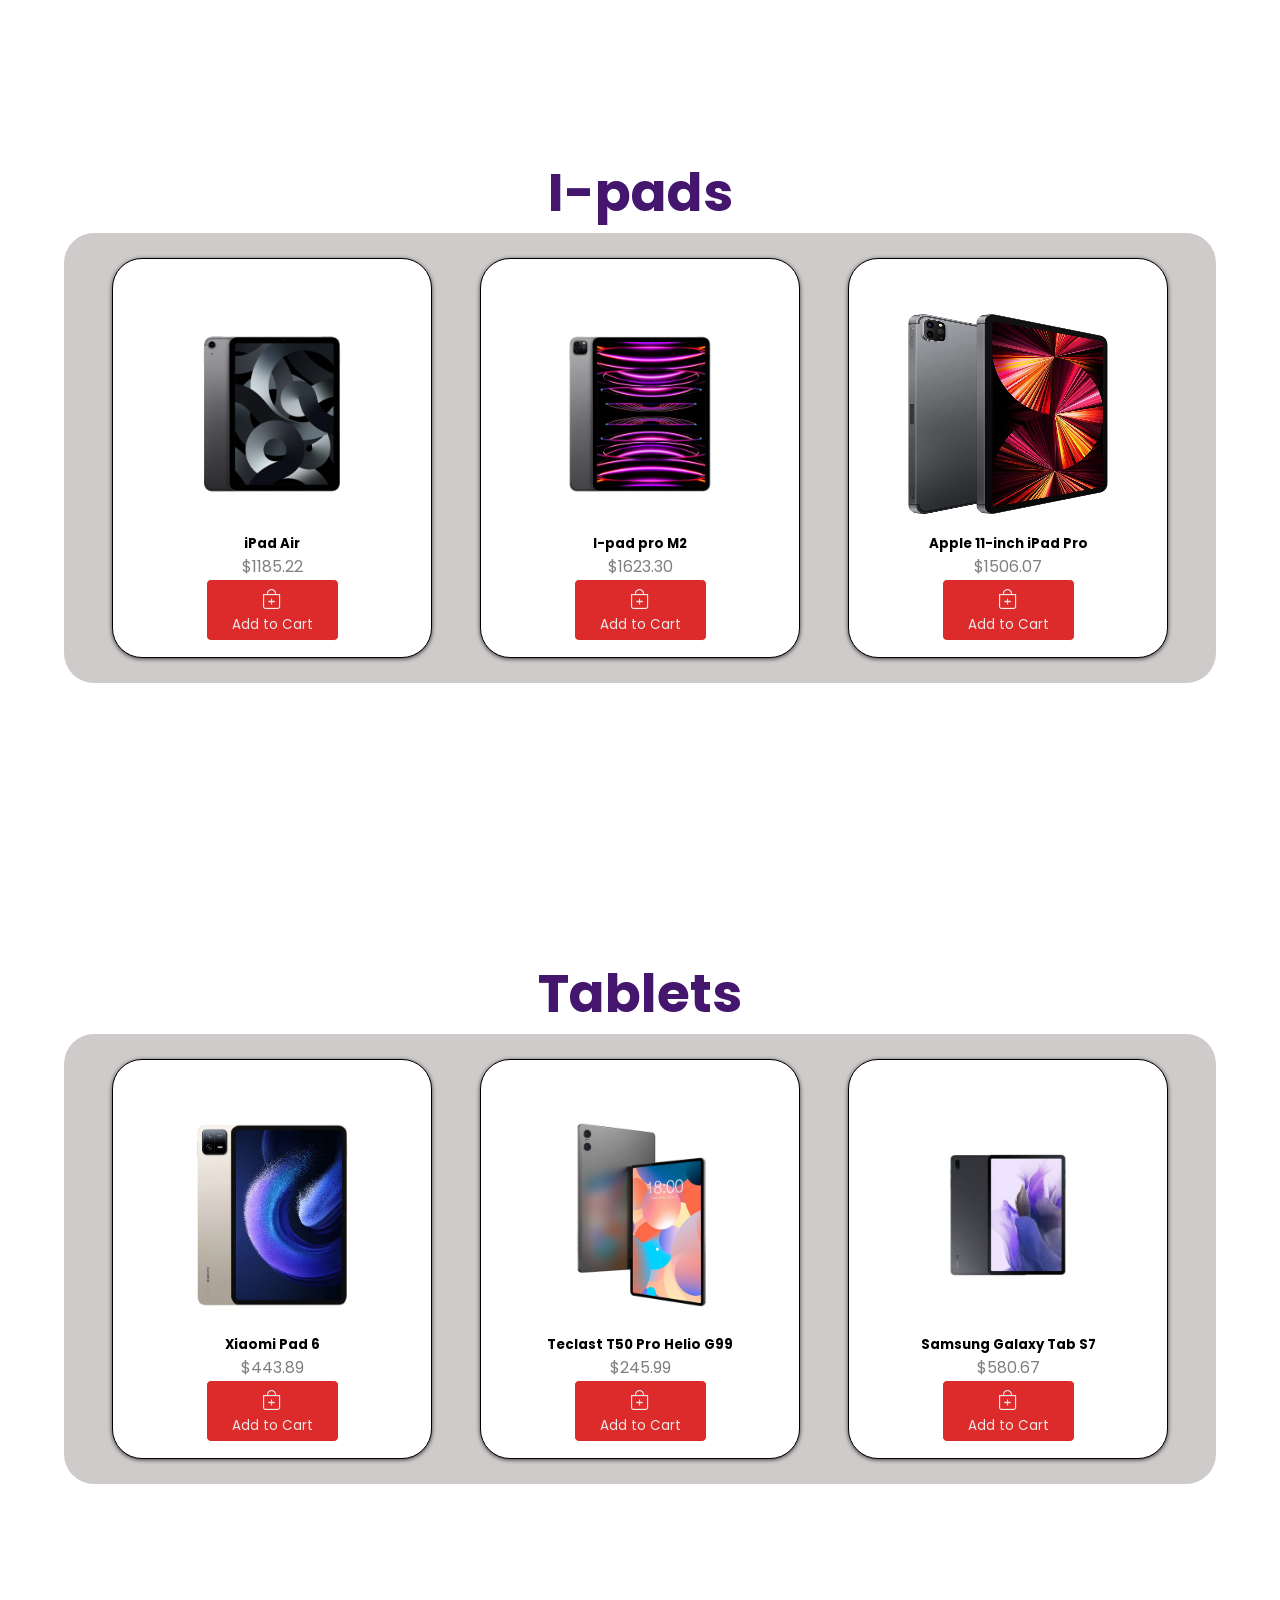
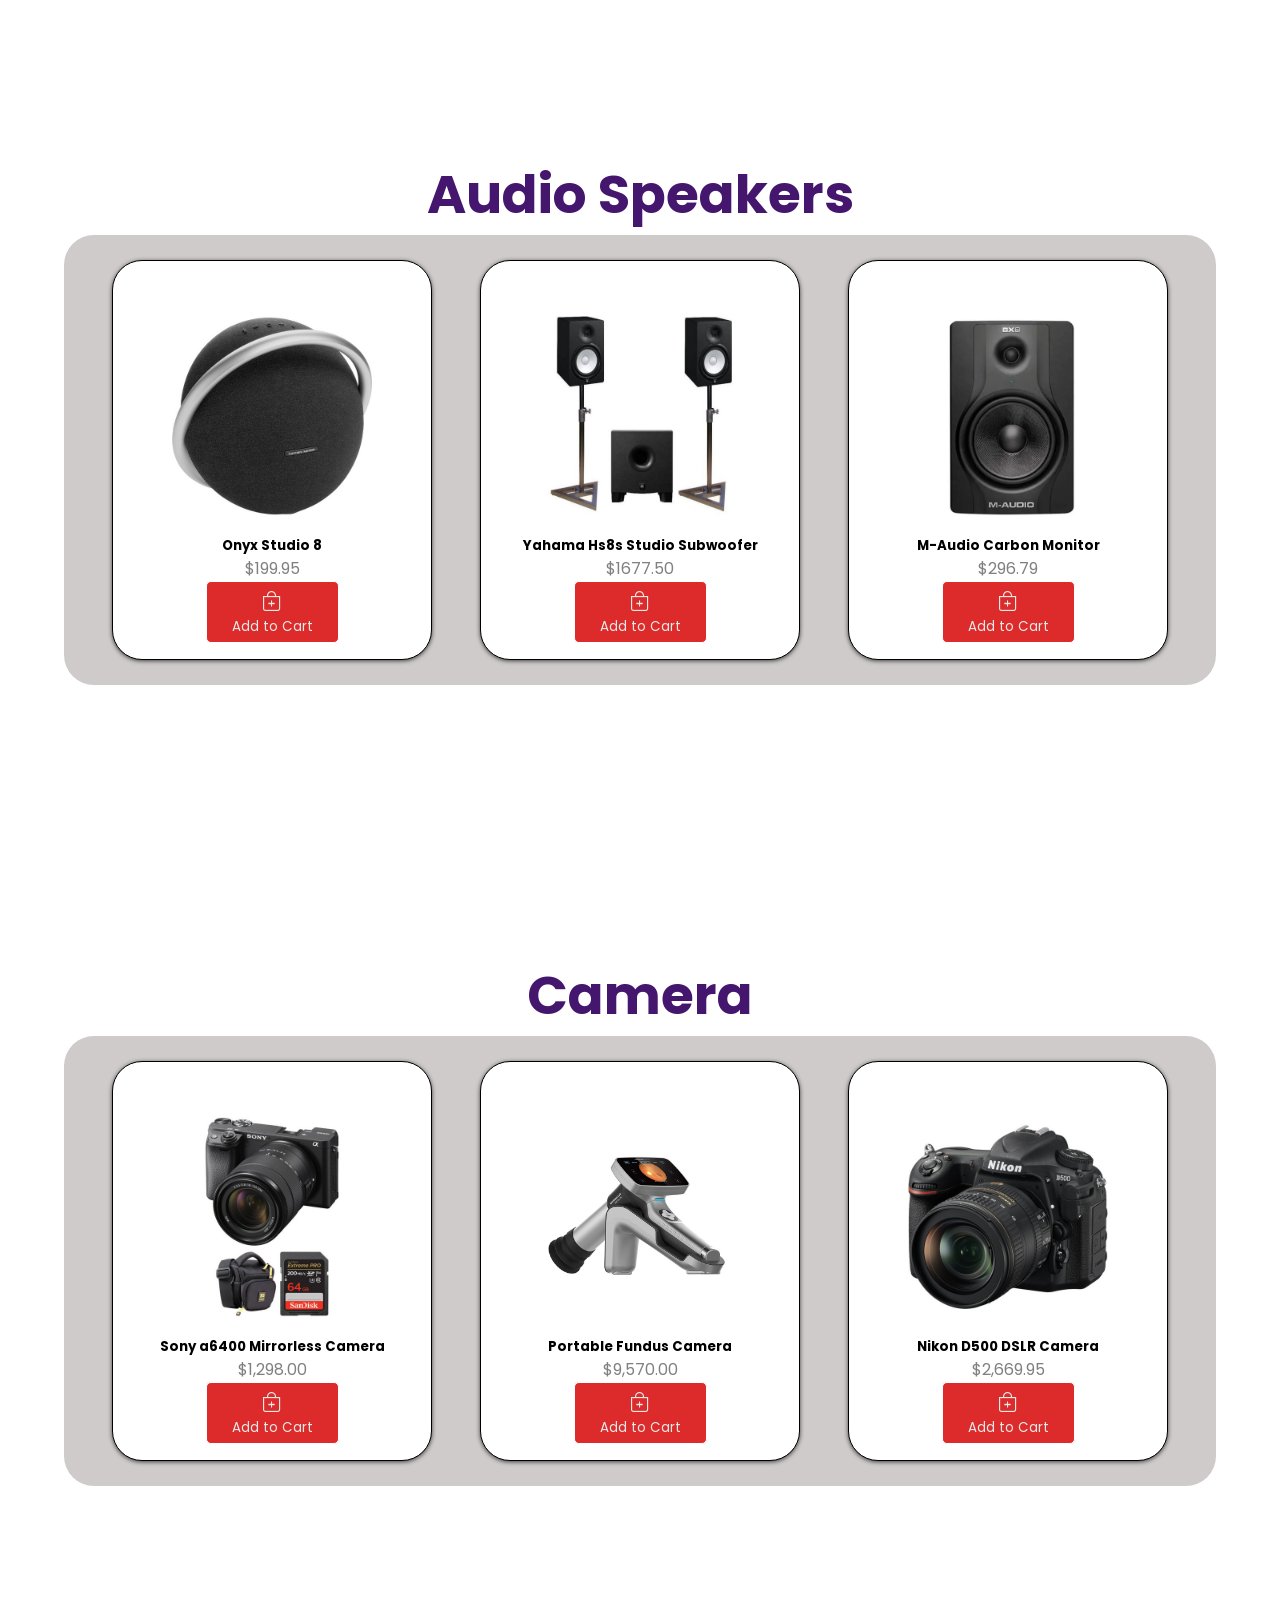
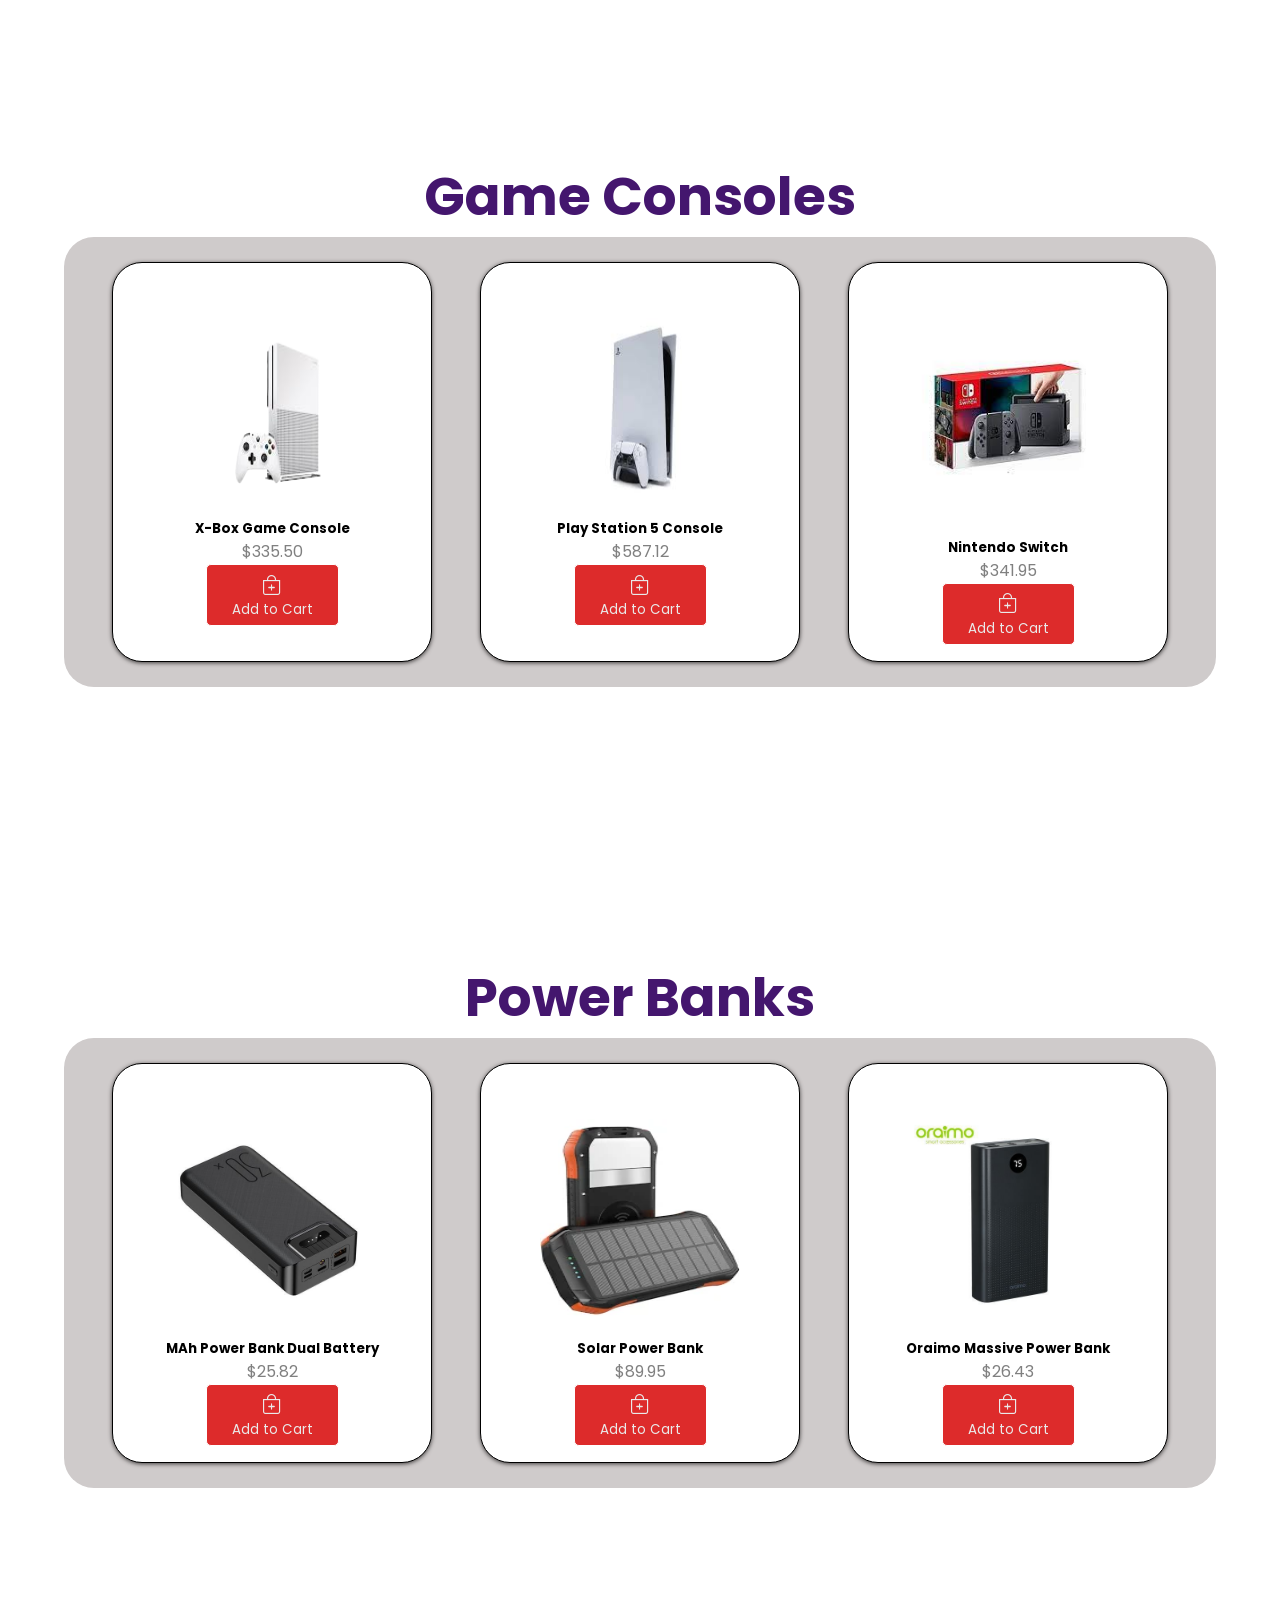
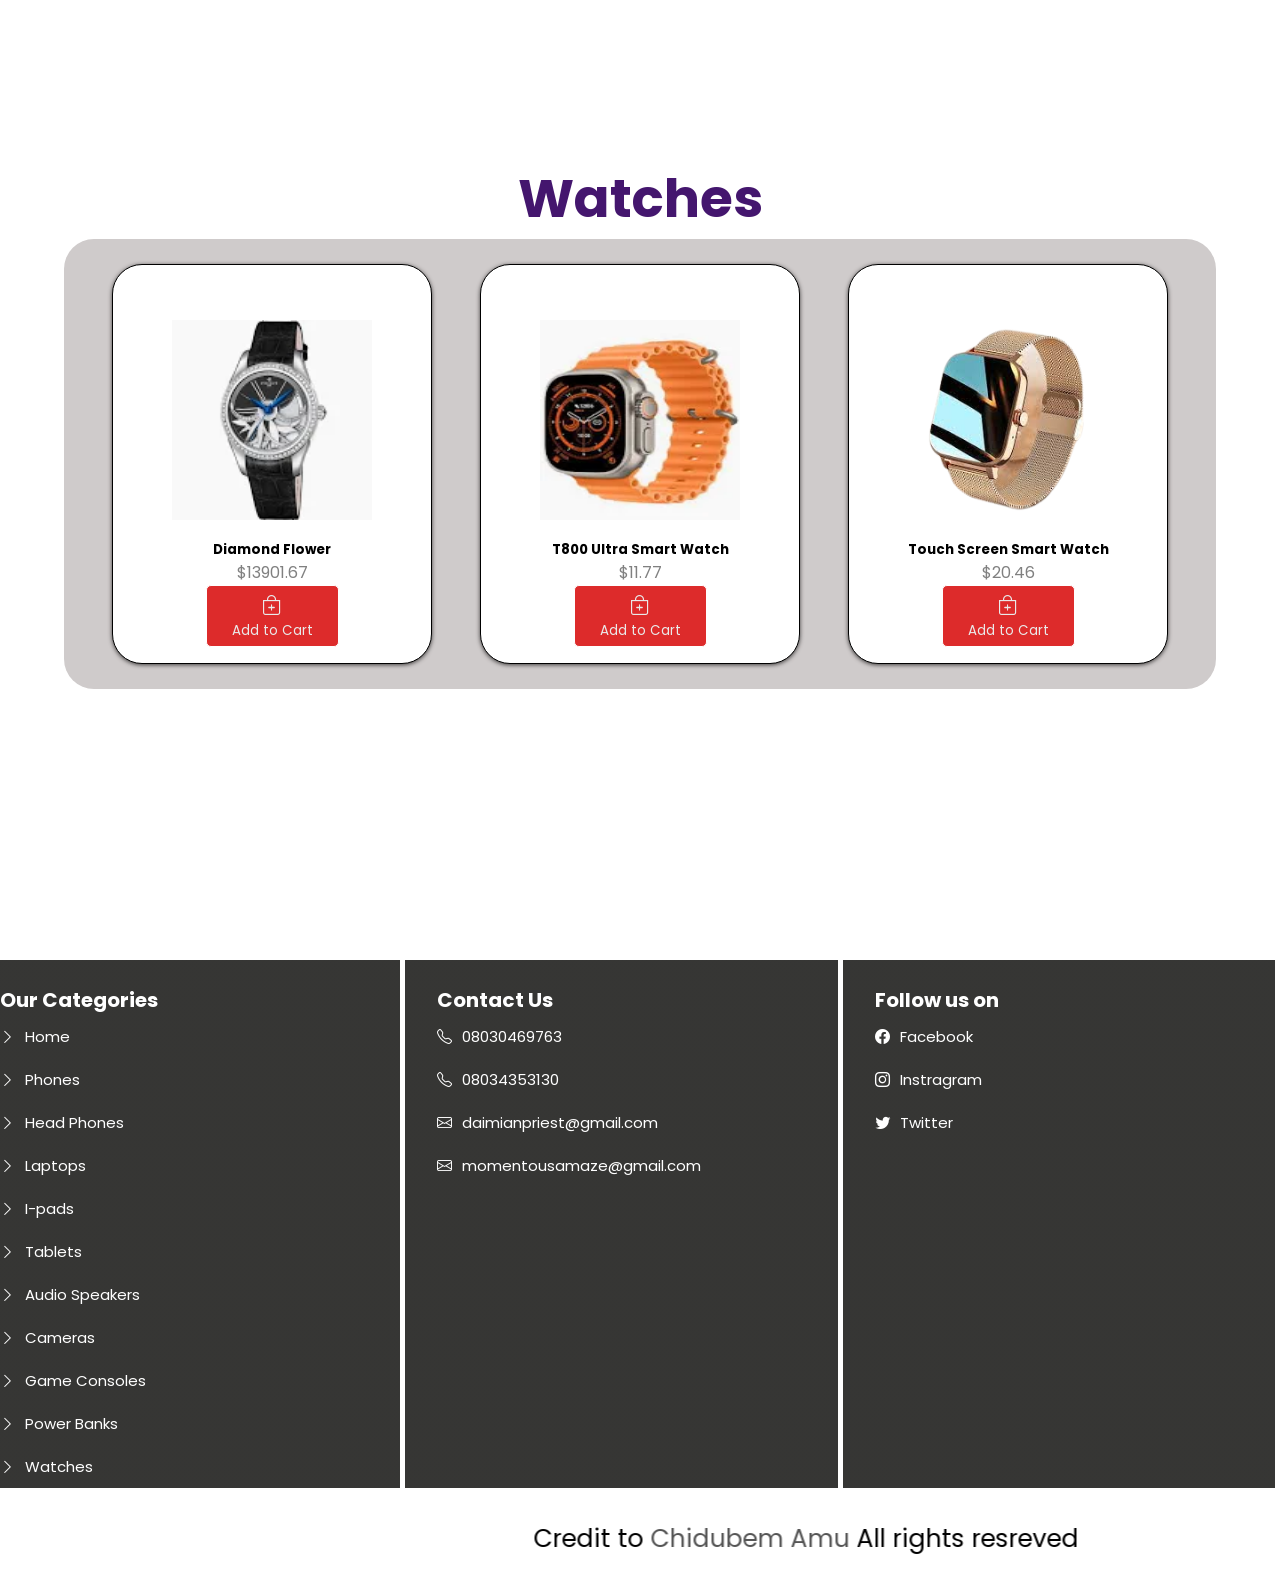
==== commit 3eb7dceb: "four commit" ====
--- a/index.html
+++ b/index.html
@@ -28,10 +28,10 @@
                 </div>
             </li>
             <li><a><i class="bi bi-person-circle" onclick="showLogin()"></i></a></li>
-            <li><a><i class="bi bi-cart4" onclick="showMenu()"><span  class="quant">0</span></i></a></li>
+            <li><a><i class="bi bi-cart4" onclick="showMenu()"><span id="quant"  class="quant">0</span></i></a></li>
         </ul>
         <div id="login" class="login">
-            <i class="bi bi-x" onclick="hideLogin()"></i>
+            <!-- <i class="bi bi-x" onclick="hideLogin()"></i> -->
             <div class="login-cont">
                 <h1>Login</h1>
                 <div class="login-form">
@@ -47,8 +47,224 @@
         <!-- Cart starts -->
         <div id="carts" class="cart">
             <i class="bi bi-x" onclick="hideMenu()"></i>
-            <h1>Your cart</h1>  
-            <button>Check Out</button>
+            <h1>Your cart</h1> 
+            <div id="bad" class="cart-area">
+            <div id="iPhone" class="cart-cont">
+                <img src="Images/iphone-14-pro-max-silver.png" alt="">
+                <div class="cart-details-2">
+                <h4>I-phone 14 Pro-max Silver</h4>
+                <p>$1,432.33</p>
+                <!-- <i class="bi bi-x" onclick="delItem()"></i> -->
+            </div>
+            </div>
+            <div id="samsung" class="cart-cont">
+                <img src="Images/Samsung Galaxy S23.png" alt="">
+                <div class="cart-details-2">
+                    <h4>Samsung Galaxy S23</h4>
+                    <p>$4,842.98</p>
+                </div>
+            </div>
+            <div id="tecno" class="cart-cont">
+                <img src="Images/tenco phantom v flip.png" alt="">
+                <div class="cart-details-2">
+                    <h4>Tecno Phantom V Flip</h4>
+                    <p>$1215.54</p>
+                </div>
+            </div>
+            <div id="NCHeadSet" class="cart-cont">
+                <img src="Images/noise cancelling headsets.jpg" alt="">
+                <div class="cart-details-2">
+                    <h4> Wireless Bluetooth Foldable Headset</h4>
+                    <p>$11.61</p>
+                </div>
+            </div>
+            <div id="SonyHS" class="cart-cont">
+                <img src="Images/sony headset.jpg" alt="">
+                <div class="cart-details-2">
+                    <h4>Sony Gaming Headsets</h4>
+                    <p>$364.83</p>
+                </div>
+            </div>
+            <div id="BeausHS" class="cart-cont">
+                <img src="Images/baeus wireless  bluetooth.webp" alt="">
+                <div class="cart-details-2">
+                    <h4>Beaus Bowie Wireless Headset</h4>
+                    <p>$100.99</p>
+                </div>
+            </div>
+            <div id="MacBook" class="cart-cont">
+                <img src="Images/mac-book laptop.webp" alt="">
+                <div class="cart-details-2">
+                    <h4>MacBook Pro-M1</h4>
+                    <p>$3998.90</p>
+                </div>
+            </div>
+            <div id="Lenovo" class="cart-cont">
+                <img src="Images/lenovo think pad.jpg" alt="">
+                <div class="cart-details-2">
+                    <h4>Lenovo ThinkPad P16 </h4>
+                    <p>$7975.39</p>
+                </div>
+            </div>
+            <div id="hp" class="cart-cont">
+                <img src="Images/hp touchscreen.jpg" alt="">
+                <div class="cart-details-2">
+                    <h4>HP Elite x2 G8 13</h4>
+                    <p>$9363.45</p>
+                </div>
+            </div>
+            <div id="iPadAir" class="cart-cont">
+                <img src="Images/i pad air.webp" alt="">
+                <div class="cart-details-2">
+                    <h4>iPad Air</h4>
+                    <p>$1185.22</p>
+                </div>
+            </div>
+            <div id="iPadPro" class="cart-cont">
+                <img src="Images/i pad pro M2.webp" alt="">
+                <div class="cart-details-2">
+                    <h4>I-pad pro M2</h4>
+                    <p>$1623.30</p>
+                </div>
+            </div>
+            <div id="iPad11" class="cart-cont">
+                <img src="Images/ipad pro 11.jpg" alt="">
+                <div class="cart-details-2">
+                    <h4>Apple 11-inch iPad Pro</h4>
+                    <p>$1506.07</p>
+                </div>
+            </div>
+            <div id="tab1" class="cart-cont">
+                <img src="Images/xiaomi tablet.webp" alt="">
+                <div class="cart-details-2">
+                    <h4>Xiaomi Pad 6</h4>
+                    <p>$443.89</p>
+                </div>
+            </div>
+            <div id="tab2" class="cart-cont">
+                <img src="Images/teclat.webp" alt="">
+                <div class="cart-details-2">
+                    <h4>Teclast T50 Pro Helio G99</h4>
+                    <p>$245.99</p>
+                </div>
+            </div>
+            <div id="tab3" class="cart-cont">
+                <img src="Images/samsung tablet.jpg" alt="">
+                <div class="cart-details-2">
+                    <h4>Samsung Galaxy Tab S7</h4>
+                    <p>$580.67</p>
+                </div>
+            </div>
+            <div id="sound1" class="cart-cont">
+                <img src="Images/Onyx.jpg" alt="">
+                <div class="cart-details-2">
+                    <h4>Onyx Studio 8</h4>
+                    <p>$199.95</p>
+                </div>
+            </div>
+            <div id="sound2" class="cart-cont">
+                <img src="Images/yamhama speaker.jpg" alt="">
+                <div class="cart-details-2">
+                    <h4>Yahama Hs8s Studio Subwoofer</h4>
+                    <p>$1677.50</p>
+                </div>
+            </div>
+            <div id="sound3" class="cart-cont">
+                <img src="Images/M audio.webp" alt="">
+                <div class="cart-details-2">
+                    <h4>M-Audio Carbon Monitor</h4>
+                    <p>$296.79</p>
+                </div>
+            </div>
+            <div id="cam1" class="cart-cont">
+                <img src="Images/sony camera.avif" alt="">
+                <div class="cart-details-2">
+                    <h4>Sony a6400 Mirrorless Camera</h4>
+                    <p>$1,298.00</p>
+                </div>
+            </div>
+            <div id="cam2" class="cart-cont">
+                <img src="Images/Handheld fundus.webp" alt="">
+                <div class="cart-details-2">
+                    <h4>Portable Fundus Camera</h4>
+                    <p>$9,570.00</p>
+                </div>
+            </div>
+            <div id="cam3" class="cart-cont">
+                <img src="Images/nikon camera.avif" alt="">
+                <div class="cart-details-2">
+                    <h4>Nikon D500 DSLR Camera</h4>
+                    <p>$2,669.95</p>
+                </div>
+            </div>
+            <div id="game1" class="cart-cont">
+                <img src="Images/X-Box.png" alt="">
+                <div class="cart-details-2">
+                    <h4>X-Box Game Console</h4>
+                    <p>$335.50</p>
+                </div>
+            </div>
+            <div id="game2" class="cart-cont">
+                <img src="Images/Ps5.jpg" alt="">
+                <div class="cart-details-2">
+                    <h4>Play Station 5 Console</h4>
+                    <p>$587.12</p>
+                </div>
+            </div>
+            <div id="game3" class="cart-cont">
+                <img src="Images/nintendo console.jpg" alt="">
+                <div class="cart-details-2">
+                    <h4>Nintendo Switch</h4>
+                    <p>$341.95</p>
+                </div>
+            </div>
+            <div id="pbank1" class="cart-cont">
+                <img src="Images/Power Bank Dual.jpg" alt="">
+                <div class="cart-details-2">
+                    <h4> MAh Power Bank Dual Battery</h4>
+                    <p>$25.82</p>
+                </div>
+            </div>
+            <div id="pbank2" class="cart-cont">
+                <img src="Images/solar panel power banks.webp" alt="">
+                <div class="cart-details-2">
+                    <h4>Solar Power Bank</h4>
+                    <p>$89.95</p>
+                </div>
+            </div>
+            <div id="pbank3" class="cart-cont">
+                <img src="Images/oraimo power bank.jpg">
+                <div class="cart-details">
+                <h4>Oraimo Massive Power Bank</h4>
+                <p>$26.43</p>
+                </div>
+            </div>
+            <div id="watch1" class="cart-cont">
+                <img src="Images/gold touchscreen laptop.png" alt="">
+                <div class="cart-details-2">
+                    <h4>Touch Screen Smart Watch</h4>
+                    <p>$20.46</p>
+                </div>
+            </div>
+            <div id="watch2" class="cart-cont">
+                <img src="Images/diamond flower watch.webp">
+                <div class="cart-details-2">
+                <h4>Diamond Flower </h4>
+                <p>$13901.67</p>
+                </div>
+            </div>
+            <div id="watch3" class="cart-cont">
+                <img src="Images/utrla smart watch.webp">
+                <div class="cart-details-2">
+                <h4>T800 Ultra Smart Watch</h4>
+                <p>$11.77</p>
+                </div>
+            </div>
+        </div>
+            <div class="check">
+            <button class="check-btn">Check Out</button>
+            <button onclick="delItem()" id="bad" class="clear-btn">Clear Cart</button>
+            </div>
            </div>
            <!-- ends here -->
         </div>
@@ -79,19 +295,19 @@
                 <img src="Images/iphone-14-pro-max-silver.png">
                 <h5>I-phone 14 Pro-max Silver</h5>
                 <p>$1,432.33</p>
-                <button><i class="bi bi-bag-plus"></i>Add to Cart</button>
+                <button onclick="show14ProMax()"><i class="bi bi-bag-plus"></i>Add to Cart</button>
             </div>
             <div class="cards">
                 <img src="Images/Samsung Galaxy S23.png">
                 <h5>Samsung Galaxy S23</h5>
                 <p>$4,842.98</p>
-                <button><i class="bi bi-bag-plus"></i>Add to Cart</button>
+                <button onclick="showS23()"><i class="bi bi-bag-plus"></i>Add to Cart</button>
             </div>
             <div class="cards">
                 <img src="Images/tenco phantom v flip.png">
                 <h5>Tecno Phantom V Flip</h5>
                 <p>$1215.54</p>
-                <button><i class="bi bi-bag-plus"></i>Add to Cart</button>
+                <button onclick="showVflip()"><i class="bi bi-bag-plus"></i>Add to Cart</button>
         </div>
         <!-- <button class="next-btn"><i class="bi bi-chevron-right"></i></button> -->
         </div>
@@ -103,19 +319,19 @@
                 <img src="Images/noise cancelling headsets.jpg">
                 <h5> Wireless Bluetooth Foldable Headset</h5>
                 <p>$11.61</p>
-                <button><i class="bi bi-bag-plus"></i>Add to Cart</button>
+                <button onclick="showNCHeadSet()"><i class="bi bi-bag-plus"></i>Add to Cart</button>
             </div>
             <div class="cards">
                 <img src="Images/sony headset.jpg">
                 <h5>Sony Gaming Headsets</h5>
                 <p>$364.83</p>
-                <button><i class="bi bi-bag-plus"></i>Add to Cart</button>
+                <button onclick="showSonyHS()"><i class="bi bi-bag-plus"></i>Add to Cart</button>
             </div>
             <div class="cards">
                 <img src="Images/baeus wireless  bluetooth.webp">
                 <h5>Beaus Bowie Wireless Headset</h5>
                 <p>$100.99</p>
-                <button><i class="bi bi-bag-plus"></i>Add to Cart</button>
+                <button onclick="showBeausHS()"><i class="bi bi-bag-plus"></i>Add to Cart</button>
             </div>
         </div>
     </section>
@@ -126,19 +342,19 @@
                 <img src="Images/mac-book laptop.webp">
                 <h5>MacBook Pro-M1</h5>
                 <p>$3998.90</p>
-                <button><i class="bi bi-bag-plus"></i>Add to Cart</button>
+                <button onclick="showMacBook()"><i class="bi bi-bag-plus"></i>Add to Cart</button>
             </div>
             <div class="cards">
                 <img src="Images/lenovo think pad.jpg">
                 <h5>Lenovo ThinkPad P16 </h5>
                 <p>$7975.39</p>
-                <button><i class="bi bi-bag-plus"></i>Add to Cart</button>
+                <button onclick="showLenovo() "><i class="bi bi-bag-plus"></i>Add to Cart</button>
             </div>
                 <div class="cards">
                 <img src="Images/hp touchscreen.jpg">
                 <h5>HP Elite x2 G8 13</h5>
                 <p>$9363.45</p>
-                <button><i class="bi bi-bag-plus"></i>Add to Cart</button>
+                <button onclick="showhp()"><i class="bi bi-bag-plus"></i>Add to Cart</button>
             </div>
         </div>
     </section>
@@ -149,19 +365,19 @@
                 <img src="Images/i pad air.webp">
                 <h5>iPad Air</h5>
                 <p>$1185.22</p>
-                <button><i class="bi bi-bag-plus"></i>Add to Cart</button>
+                <button onclick="showiPadAir()"><i class="bi bi-bag-plus"></i>Add to Cart</button>
             </div>
             <div class="cards">
                 <img src="Images/i pad pro M2.webp">
                 <h5>I-pad pro M2</h5>
                 <p>$1623.30</p>
-                <button><i class="bi bi-bag-plus"></i>Add to Cart</button>
+                <button onclick="showiPadPro()"><i class="bi bi-bag-plus"></i>Add to Cart</button>
             </div>
                 <div class="cards">
                 <img src="Images/ipad pro 11.jpg">
                 <h5>Apple 11-inch iPad Pro</h5>
                 <p>$1506.07</p>
-                <button><i class="bi bi-bag-plus"></i>Add to Cart</button>
+                <button onclick="showiPad11()"><i class="bi bi-bag-plus"></i>Add to Cart</button>
             </div>
             </div>
         </div>
@@ -173,19 +389,19 @@
                 <img src="Images/xiaomi tablet.webp">
                 <h5>Xiaomi Pad 6</h5>
                 <p>$443.89</p>
-                <button><i class="bi bi-bag-plus"></i>Add to Cart</button>
+                <button onclick="showtab1()"><i class="bi bi-bag-plus"></i>Add to Cart</button>
             </div>
             <div class="cards">
                 <img src="Images/teclat.webp">
                 <h5>Teclast T50 Pro Helio G99</h5>
                 <p>$245.99</p>
-                <button><i class="bi bi-bag-plus"></i>Add to Cart</button>
+                <button onclick="showtab2()"><i class="bi bi-bag-plus"></i>Add to Cart</button>
             </div>
                 <div class="cards">
                 <img src="Images/samsung tablet.jpg">
                 <h5>Samsung Galaxy Tab S7</h5>
                 <p>$580.67</p>
-                <button><i class="bi bi-bag-plus"></i>Add to Cart</button>
+                <button onclick="showtab3()"><i class="bi bi-bag-plus"></i>Add to Cart</button>
             </div>
             </div>
         </div>
@@ -197,19 +413,19 @@
                 <img src="Images/Onyx.jpg">
                 <h5>Onyx Studio 8</h5>
                 <p>$199.95</p>
-                <button><i class="bi bi-bag-plus"></i>Add to Cart</button>
+                <button onclick="showsound1()"><i class="bi bi-bag-plus"></i>Add to Cart</button>
             </div>
             <div class="cards">
                 <img src="Images/yamhama speaker.jpg">
                 <h5>Yahama Hs8s Studio Subwoofer</h5>
                 <p>$1677.50</p>
-                <button><i class="bi bi-bag-plus"></i>Add to Cart</button>
+                <button onclick="showsound2()"><i class="bi bi-bag-plus"></i>Add to Cart</button>
             </div>
                 <div class="cards">
                 <img src="Images/M audio.webp">
                 <h5>M-Audio Carbon Monitor</h5>
                 <p>$296.79</p>
-                <button><i class="bi bi-bag-plus"></i>Add to Cart</button>
+                <button onclick="showsound3()"><i class="bi bi-bag-plus"></i>Add to Cart</button>
             </div>
             </div>
         </div>
@@ -221,19 +437,19 @@
                 <img src="Images/sony camera.avif">
                 <h5>Sony a6400 Mirrorless Camera</h5>
                 <p>$1,298.00</p>
-                <button><i class="bi bi-bag-plus"></i>Add to Cart</button>
+                <button onclick="showcam1()"><i class="bi bi-bag-plus"></i>Add to Cart</button>
             </div>
             <div class="cards">
                 <img src="Images/Handheld fundus.webp">
                 <h5>Portable Fundus Camera</h5>
                 <p>$9,570.00</p>
-                <button><i class="bi bi-bag-plus"></i>Add to Cart</button>
+                <button onclick="showcam2()"><i class="bi bi-bag-plus"></i>Add to Cart</button>
             </div>
                 <div class="cards">
                 <img src="Images/nikon camera.avif">
                 <h5>Nikon D500 DSLR Camera</h5>
                 <p>$2,669.95</p>
-                <button><i class="bi bi-bag-plus"></i>Add to Cart</button>
+                <button onclick="showcam3()"><i class="bi bi-bag-plus"></i>Add to Cart</button>
             </div>
             </div>
     </section>
@@ -244,19 +460,19 @@
                 <img src="Images/X-Box.png">
                 <h5>X-Box Game Console</h5>
                 <p>$335.50</p>
-                <button><i class="bi bi-bag-plus"></i>Add to Cart</button>
+                <button onclick="showgame1()"><i class="bi bi-bag-plus"></i>Add to Cart</button>
             </div>
             <div class="cards">
                 <img src="Images/Ps5.jpg">
                 <h5>Play Station 5 Console</h5>
                 <p>$587.12</p>
-                <button><i class="bi bi-bag-plus"></i>Add to Cart</button>
+                <button onclick="showgame2()"><i class="bi bi-bag-plus"></i>Add to Cart</button>
             </div>
                 <div class="cards">
                 <img src="Images/nintendo console.jpg">
                 <h5>Nintendo Switch</h5>
                 <p>$341.95</p>
-                <button><i class="bi bi-bag-plus"></i>Add to Cart</button>
+                <button onclick="showgame3()"><i class="bi bi-bag-plus"></i>Add to Cart</button>
             </div>
             </div>
         </div>
@@ -268,19 +484,19 @@
                 <img src="Images/Power Bank Dual.jpg">
                 <h5> MAh Power Bank Dual Battery</h5>
                 <p>$25.82</p>
-                <button><i class="bi bi-bag-plus"></i>Add to Cart</button>
+                <button onclick="showpbank1()"><i class="bi bi-bag-plus"></i>Add to Cart</button>
             </div>
             <div class="cards">
                 <img src="Images/solar panel power banks.webp">
                 <h5>Solar Power Bank</h5>
                 <p>$89.95</p>
-                <button><i class="bi bi-bag-plus"></i>Add to Cart</button>
+                <button onclick="showpbank2()"><i class="bi bi-bag-plus"></i>Add to Cart</button>
             </div>
                 <div class="cards">
                 <img src="Images/oraimo power bank.jpg">
-                <h5>$26.43</h5>
-                <p>Oraimo Massive Power Bank</p>
-                <button><i class="bi bi-bag-plus"></i>Add to Cart</button>
+                <h5>Oraimo Massive Power Bank</h5>
+                <p>$26.43</p>
+                <button onclick="showpbank3()"><i class="bi bi-bag-plus"></i>Add to Cart</button>
             </div>
             </div>
         </div>
@@ -292,19 +508,19 @@
                 <img src="Images/diamond flower watch.webp">
                 <h5>Diamond Flower </h5>
                 <p>$13901.67</p>
-                <button><i class="bi bi-bag-plus"></i>Add to Cart</button>
+                <button onclick="showwatch2()"><i class="bi bi-bag-plus"></i>Add to Cart</button>
             </div>
             <div class="cards">
                 <img src="Images/utrla smart watch.webp">
                 <h5>T800 Ultra Smart Watch</h5>
                 <p>$11.77</p>
-                <button><i class="bi bi-bag-plus"></i>Add to Cart</button>
+                <button onclick="showwatch3()"><i class="bi bi-bag-plus"></i>Add to Cart</button>
             </div>
                 <div class="cards">
                 <img src="Images/gold touchscreen laptop.png">
                 <h5>Touch Screen Smart Watch</h5>
                 <p>$20.46</p>
-                <button><i class="bi bi-bag-plus"></i>Add to Cart</button>
+                <button onclick="showwatch1()"><i class="bi bi-bag-plus"></i>Add to Cart</button>
             </div>
             </div>
         </div>
--- a/CSS/style.css
+++ b/CSS/style.css
@@ -8,6 +8,14 @@
     100%{opacity: 1;}
     0%{opacity: 0;}
   }
+::-webkit-scrollbar{
+    background: transparent;
+    width: 5px;
+}
+::-webkit-scrollbar-thumb{
+    background: gray;
+    border-radius: 60px;
+  }
 *{
     margin: 0;
     padding: 0;
@@ -104,14 +112,15 @@
     height: 15px;
     width: 15px;
     /* padding: 5px 5px; */
-    font-size: 5pt;
+    font-size: 7pt;
+    text-align: center;
 }
 .login{
     display: block;
     position: absolute;
     height: 100vh;
     width: 100%;
-    top: 0;
+    top: -100vh;
     right: 0;
     /* text-align: center; */
     z-index: 100;
@@ -198,10 +207,13 @@
     height: 100vh;
     width: 350px;
     top: 0;
-    right: 0;
+    right: -350px;
     z-index: 100;
     background: white;
     transition: 0.9s;
+    overflow-y: scroll;
+    border: 1px solid grey;
+
 }
 .cart .bi{
     font-size: 22pt;
@@ -209,13 +221,12 @@
     cursor: pointer;
 }
 .cart button{
-    position: absolute;
-    bottom: 10px;
-    padding: 10px 35px;
+    margin: 20px;
+    padding: 10px 25px;
     width: 90%;
-    margin-left: 20px;
-    cursor: pointer;
-    background-color: black;
+    margin-left: 25px;
+    cursor: pointer;
+    /* background-color: black; */
     color: white;
     border: 1px solid white;
 }
@@ -334,6 +345,7 @@
 .cards h5{
     color: black;
     margin-top: 20px;
+    text-align: center;
 }
 .cards p{
     color: gray;
@@ -467,6 +479,55 @@
 .box a .bi{
     margin-right: 10px;
 }
+.cart-cont{
+    /* background-color: #eaeaea; */
+    /* box-shadow: 0 1px 4px hsl(0, 2%, 25%); */
+    width: 85%;
+    margin-left: 40px;
+    display: none;
+}
+.cart-cont img{
+    position: absolute;
+    left: 4px;
+    /* margin-top: 30px; */
+    width: 40px;
+    height: 40px;
+    /* margin-right: 13px; */
+}
+.card h5{
+    text-align: center;
+}
+.cart-details-2{
+    display: flex;
+    flex-direction: column;
+    width: 100%;
+}
+.cart-details-2 h4{
+    width: 100%;
+    text-align: right;
+    /* margin-right: 65px; */
+    
+    /* float: right; */
+}
+.cart-details-2 p{
+    /* margin-right: 65px; */
+    width: 100%;
+    text-align: right;
+    color: grey;
+}
+.cart-area{
+    display: flex;
+    flex-direction: column;
+    align-items: center;
+    justify-content: center;
+    gap: 10px;
+}
+.clear-btn{
+    background: rgb(221, 43, 43);
+}
+.check-btn{
+    background: black;
+}
 /* responsive */
 @media (max-width:412px) {
     nav{
@@ -491,8 +552,8 @@
     }
     .quant{
         position: absolute;
-        top: 55px;
-        right: 30px;
+        top: 53px;
+        right: 50px;
     }
     .cards-cont{
         display: flex;
@@ -502,5 +563,8 @@
         display: flex;
         flex-direction: column;
     }
+    .header{
+        width: 100%;
+    }
 
 }
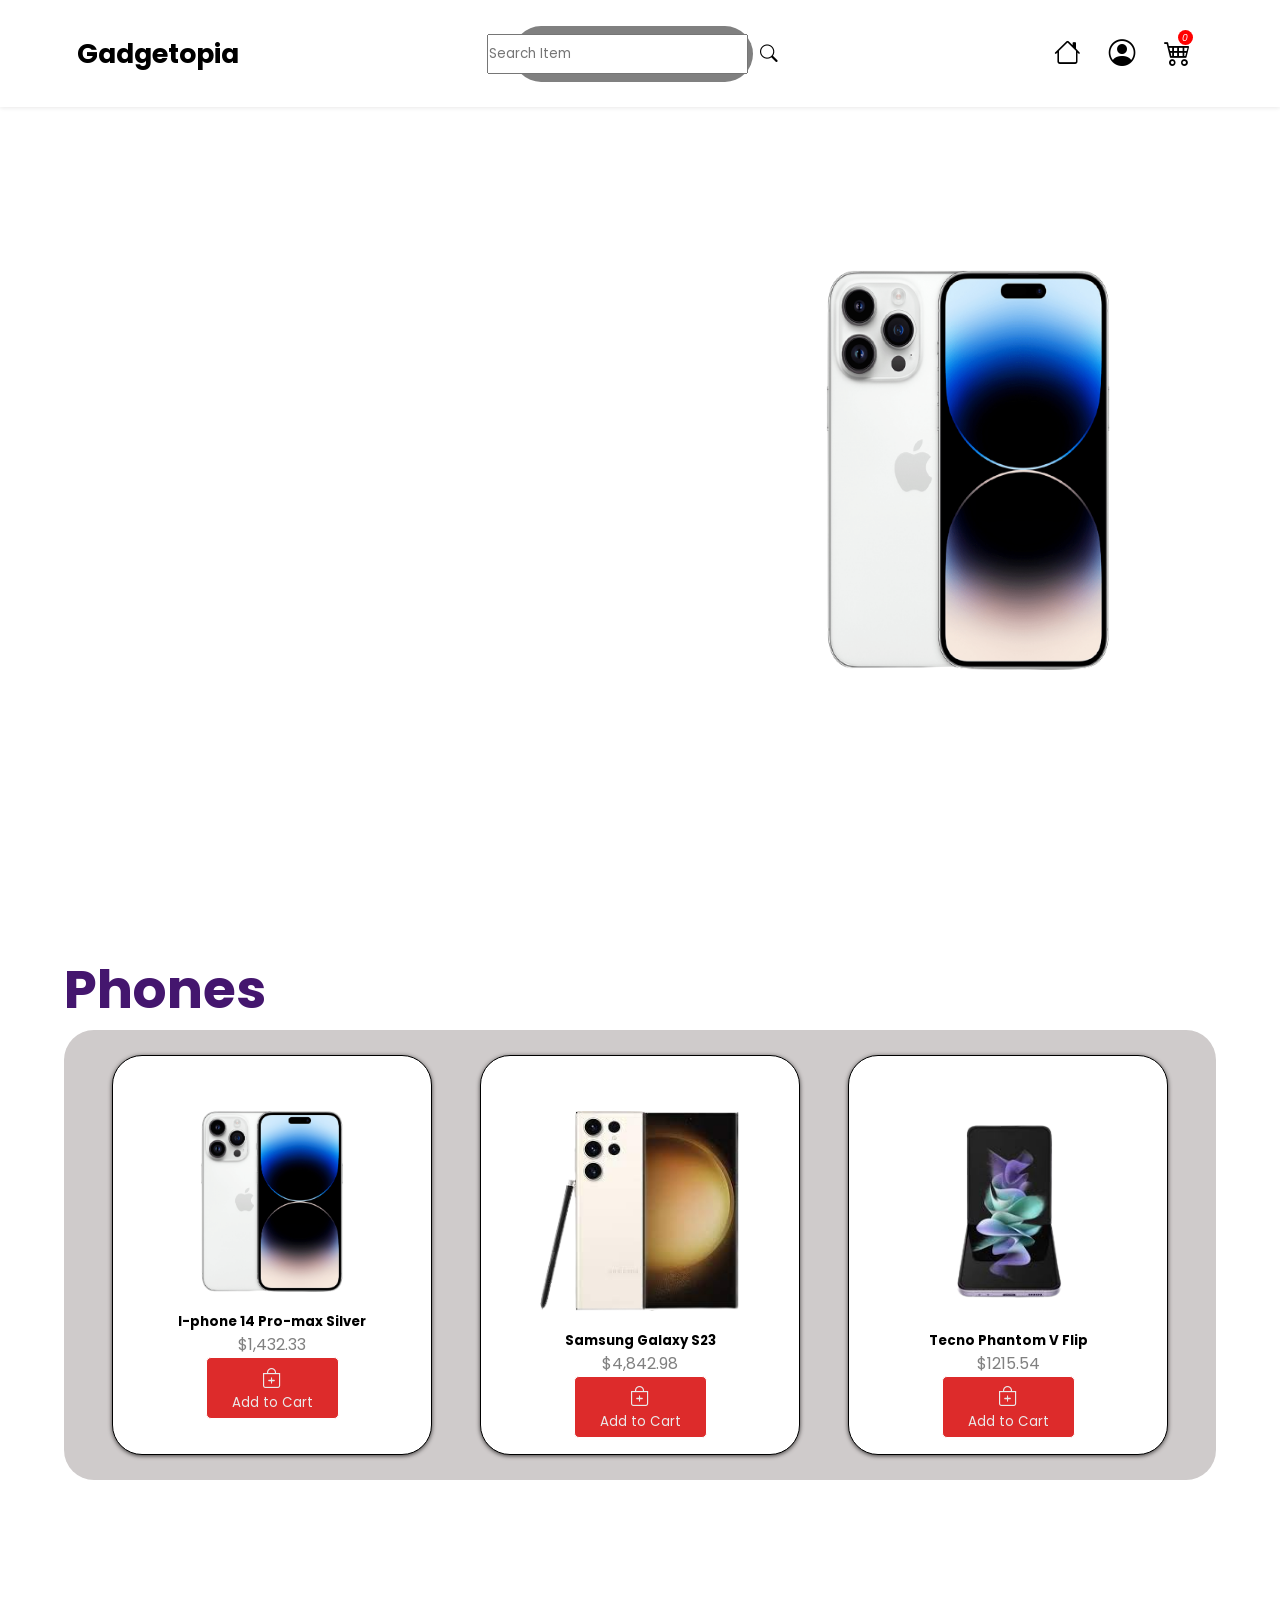
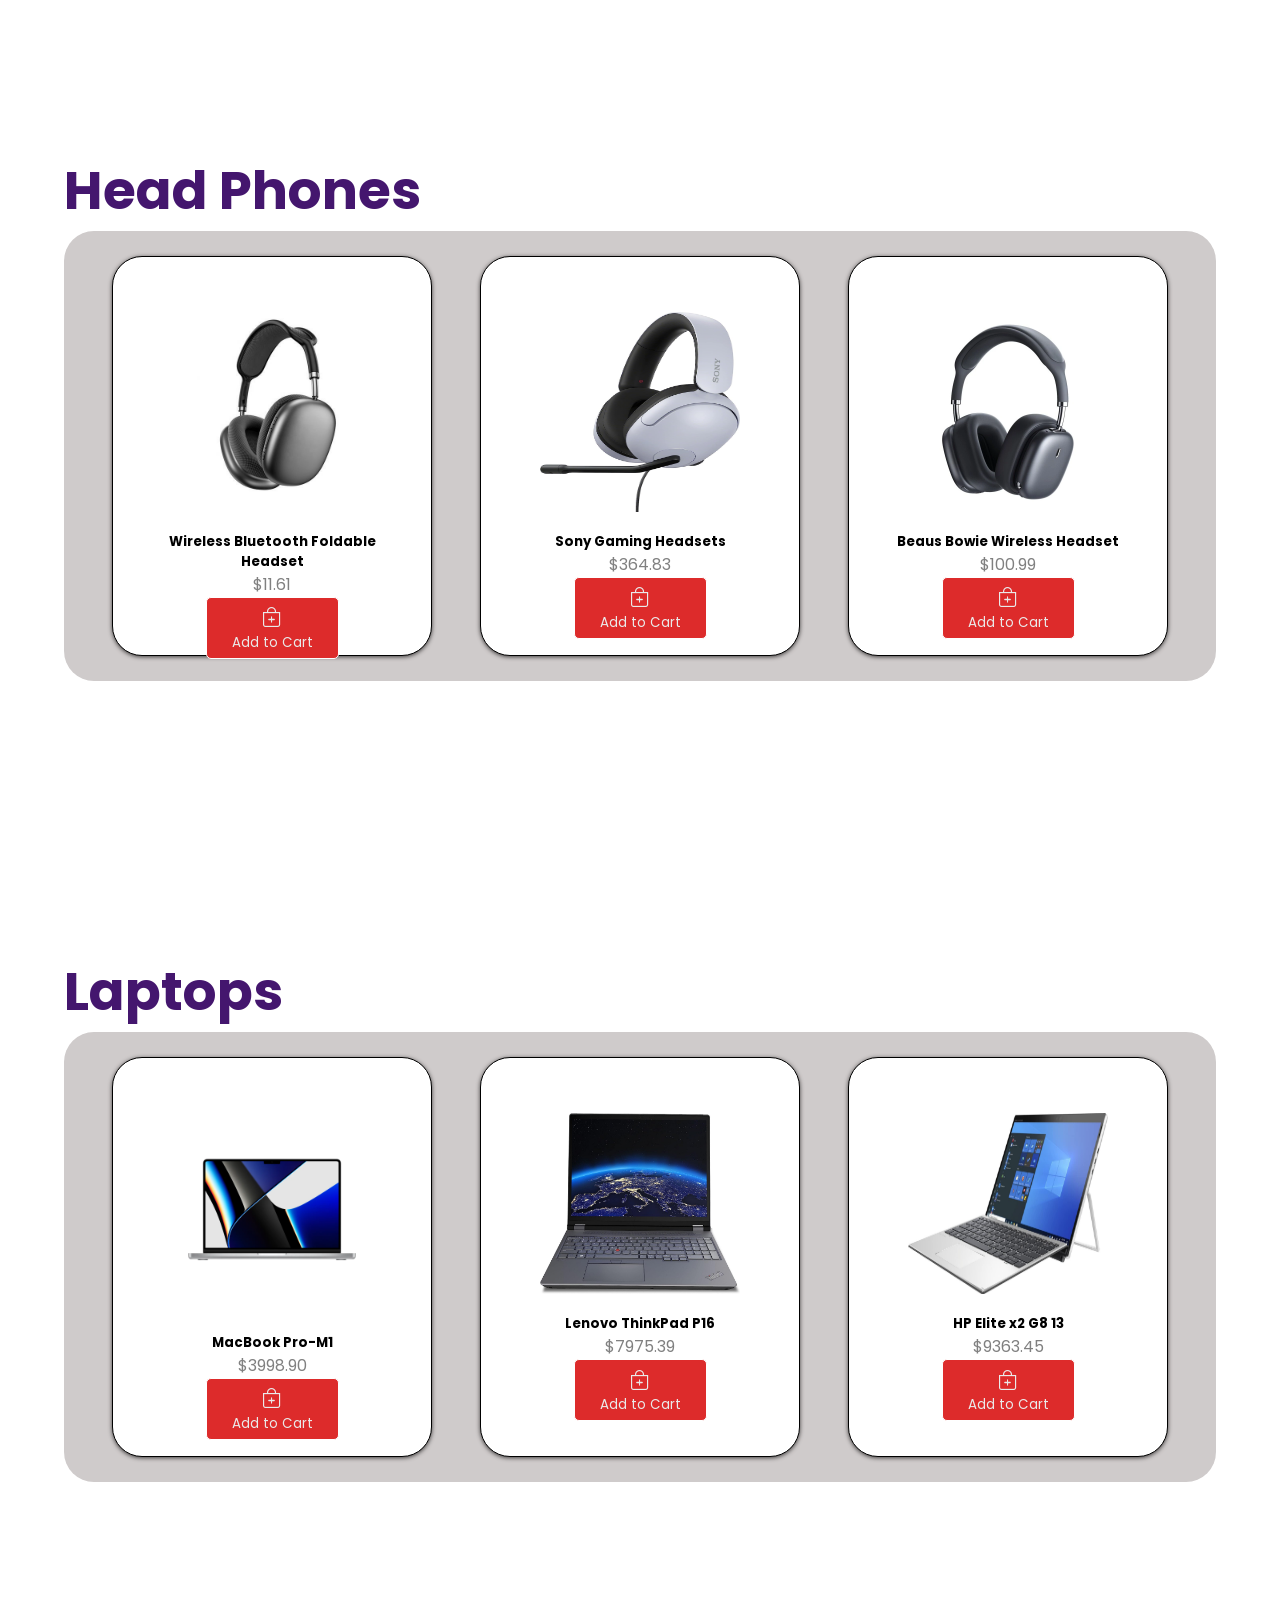
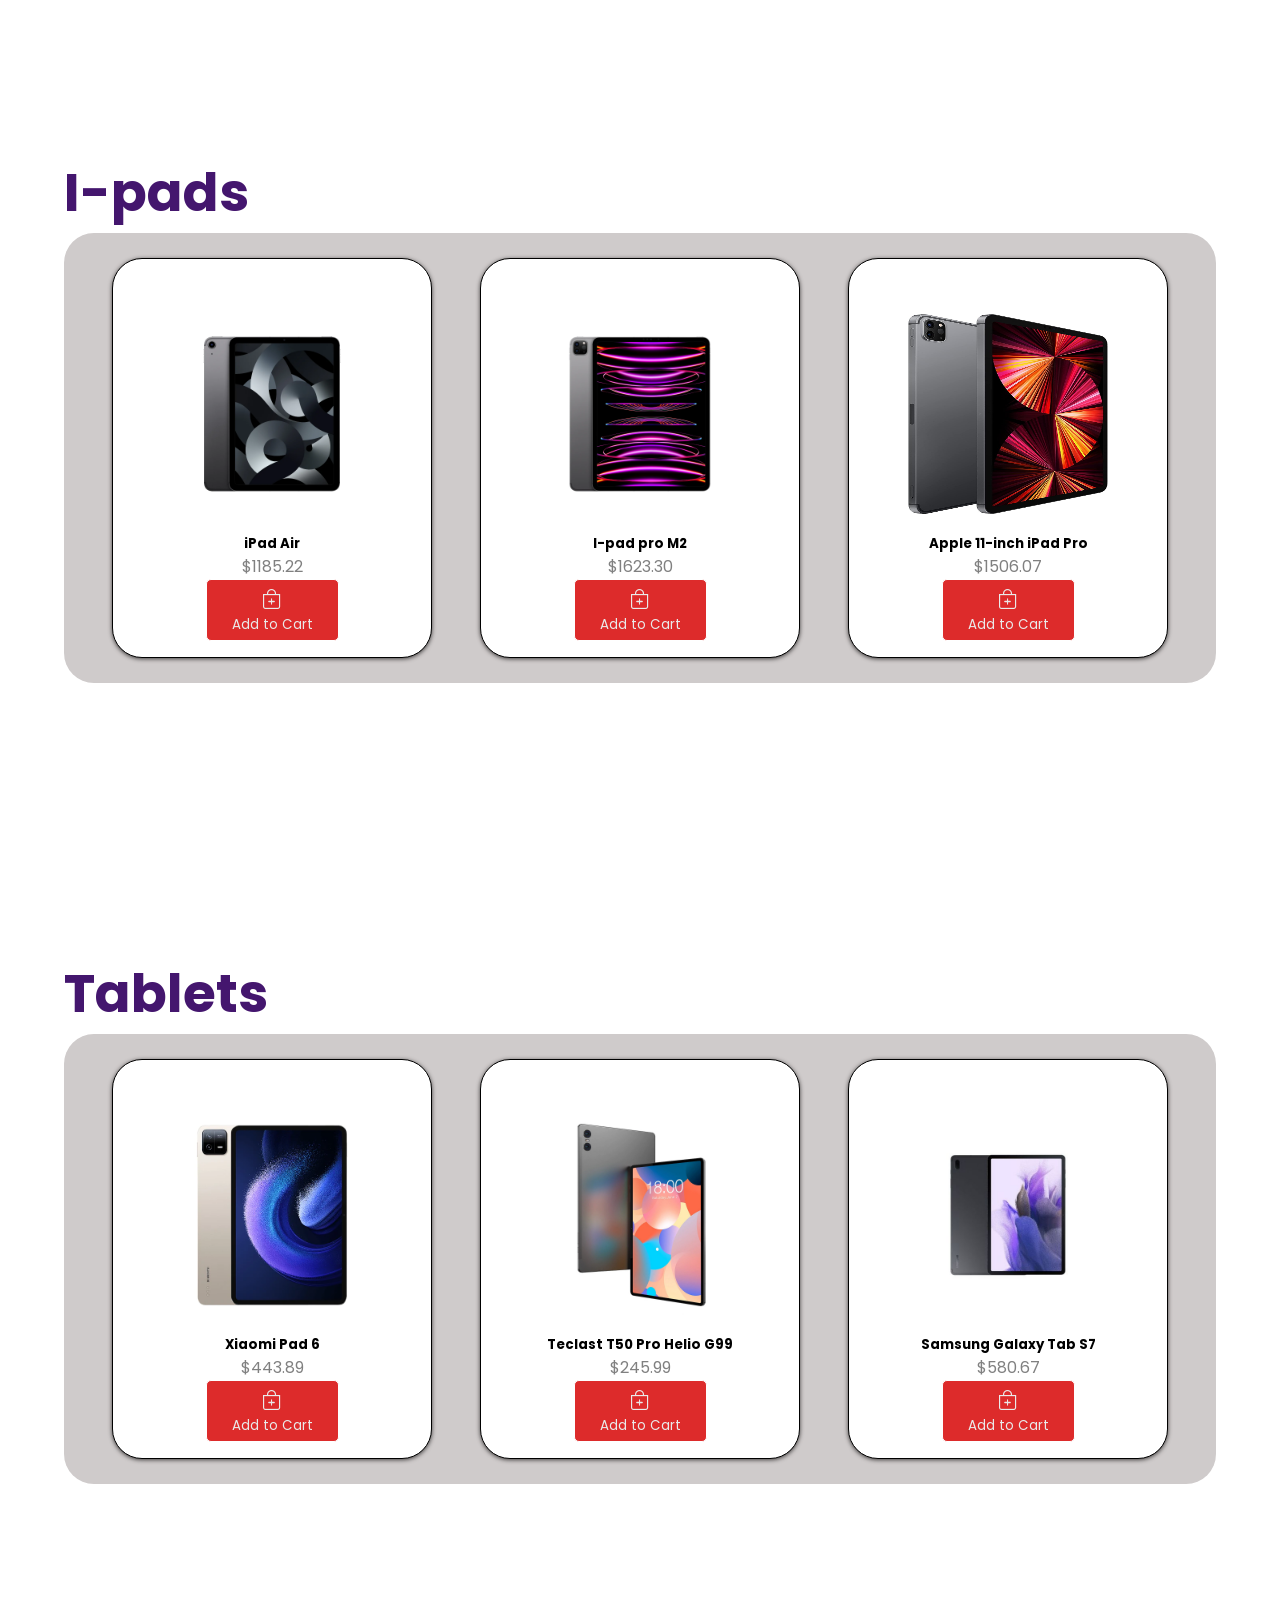
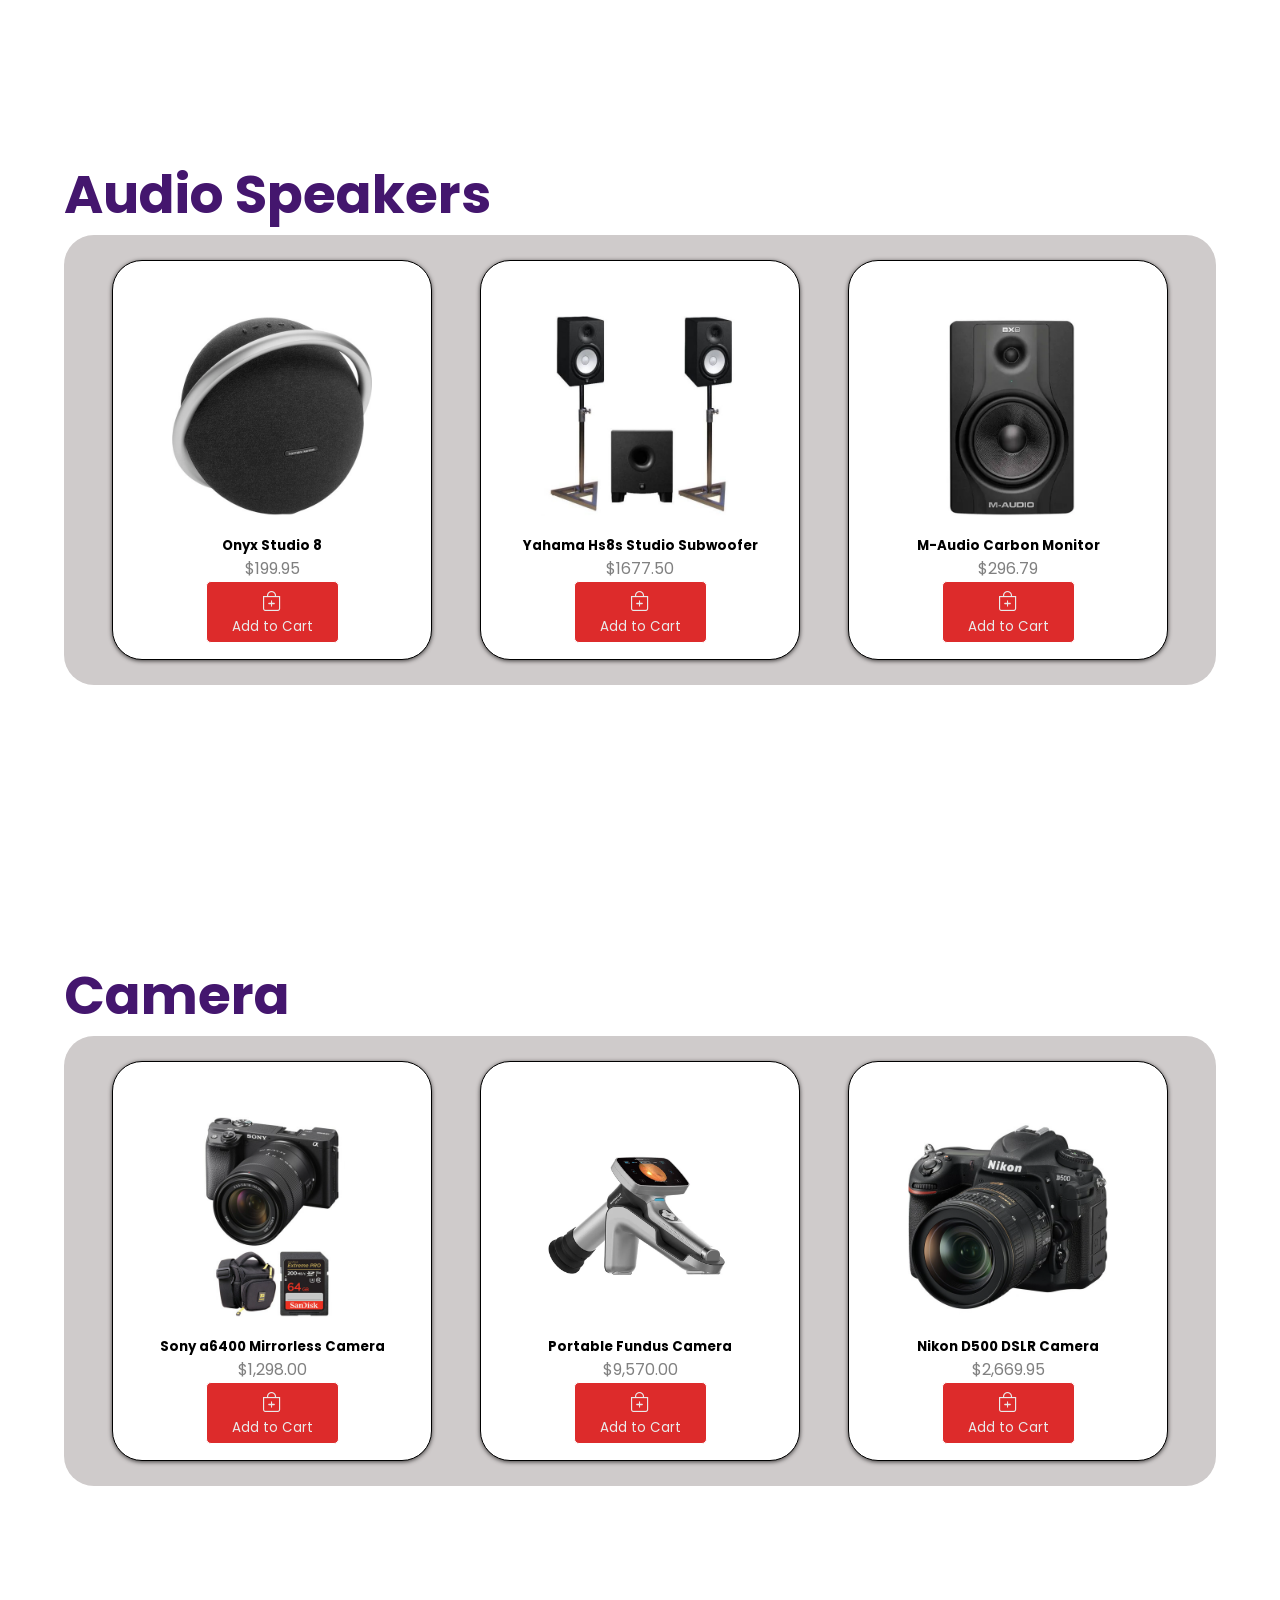
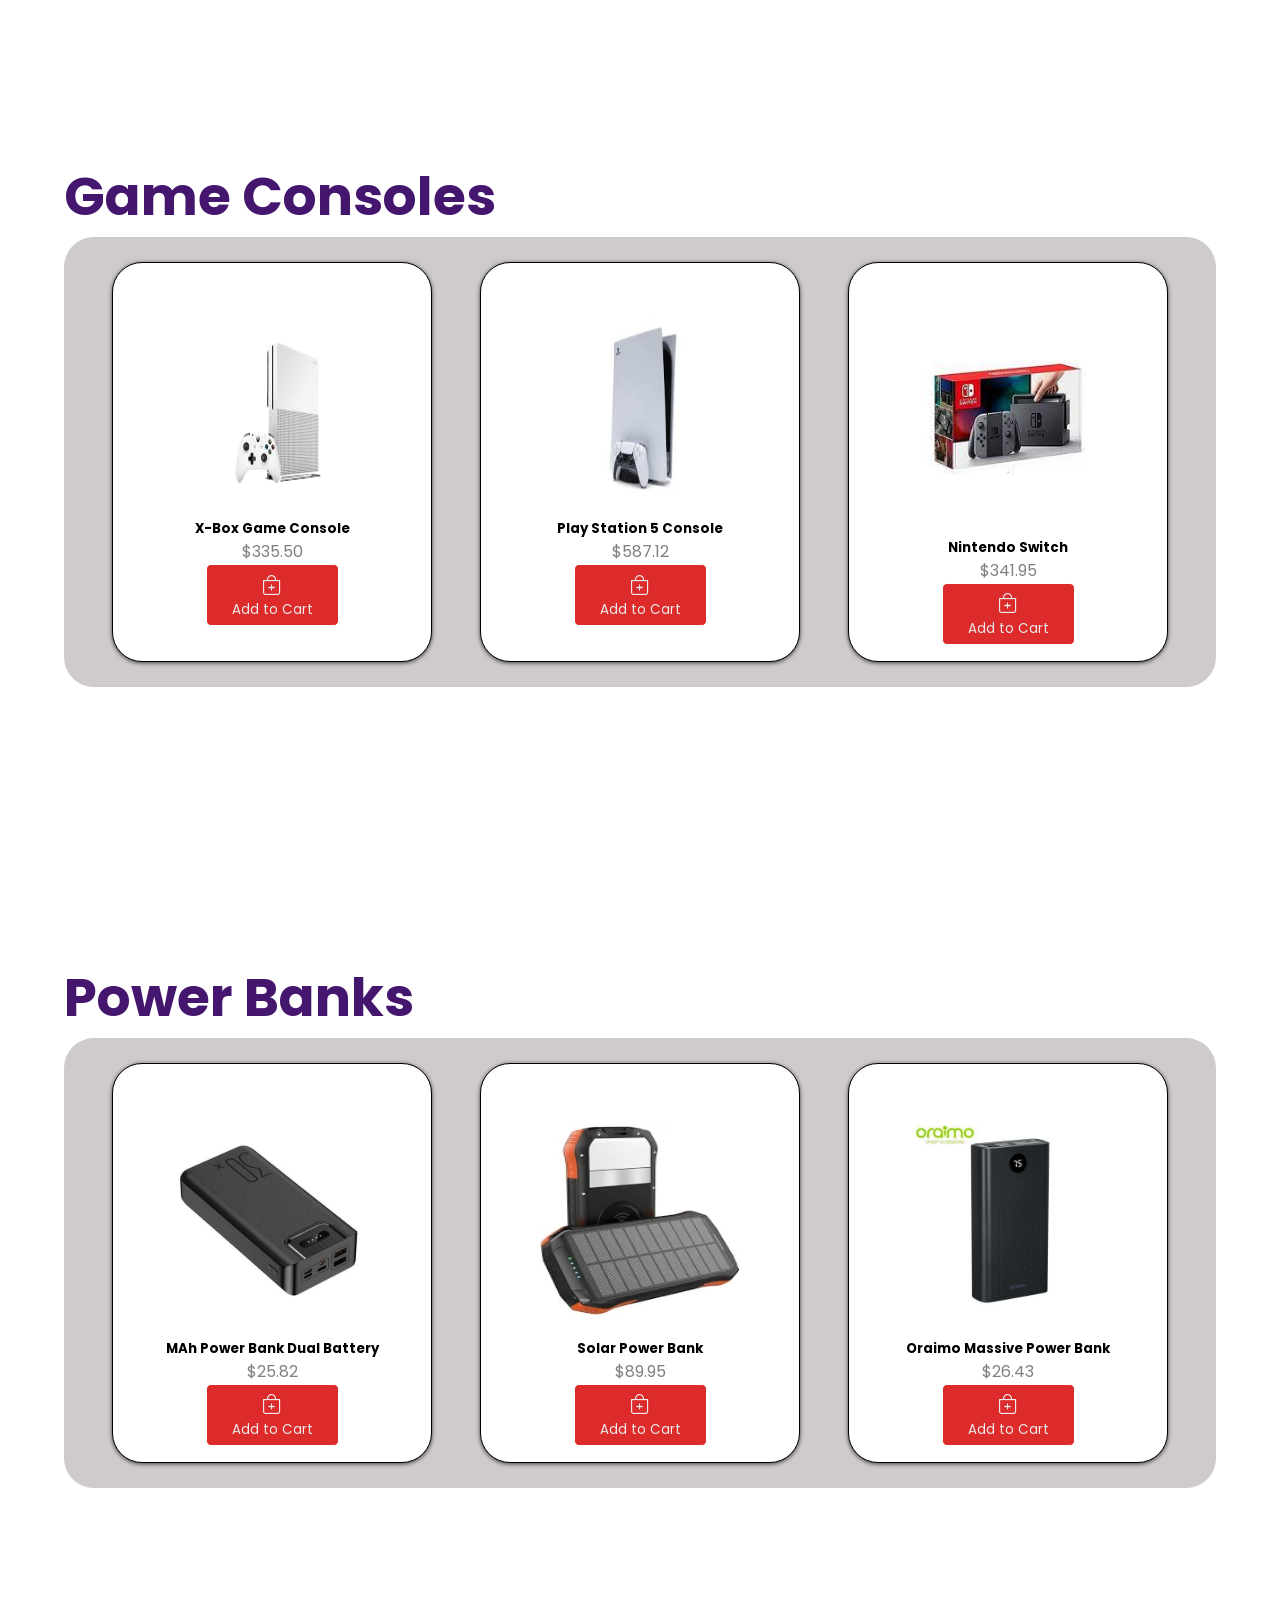
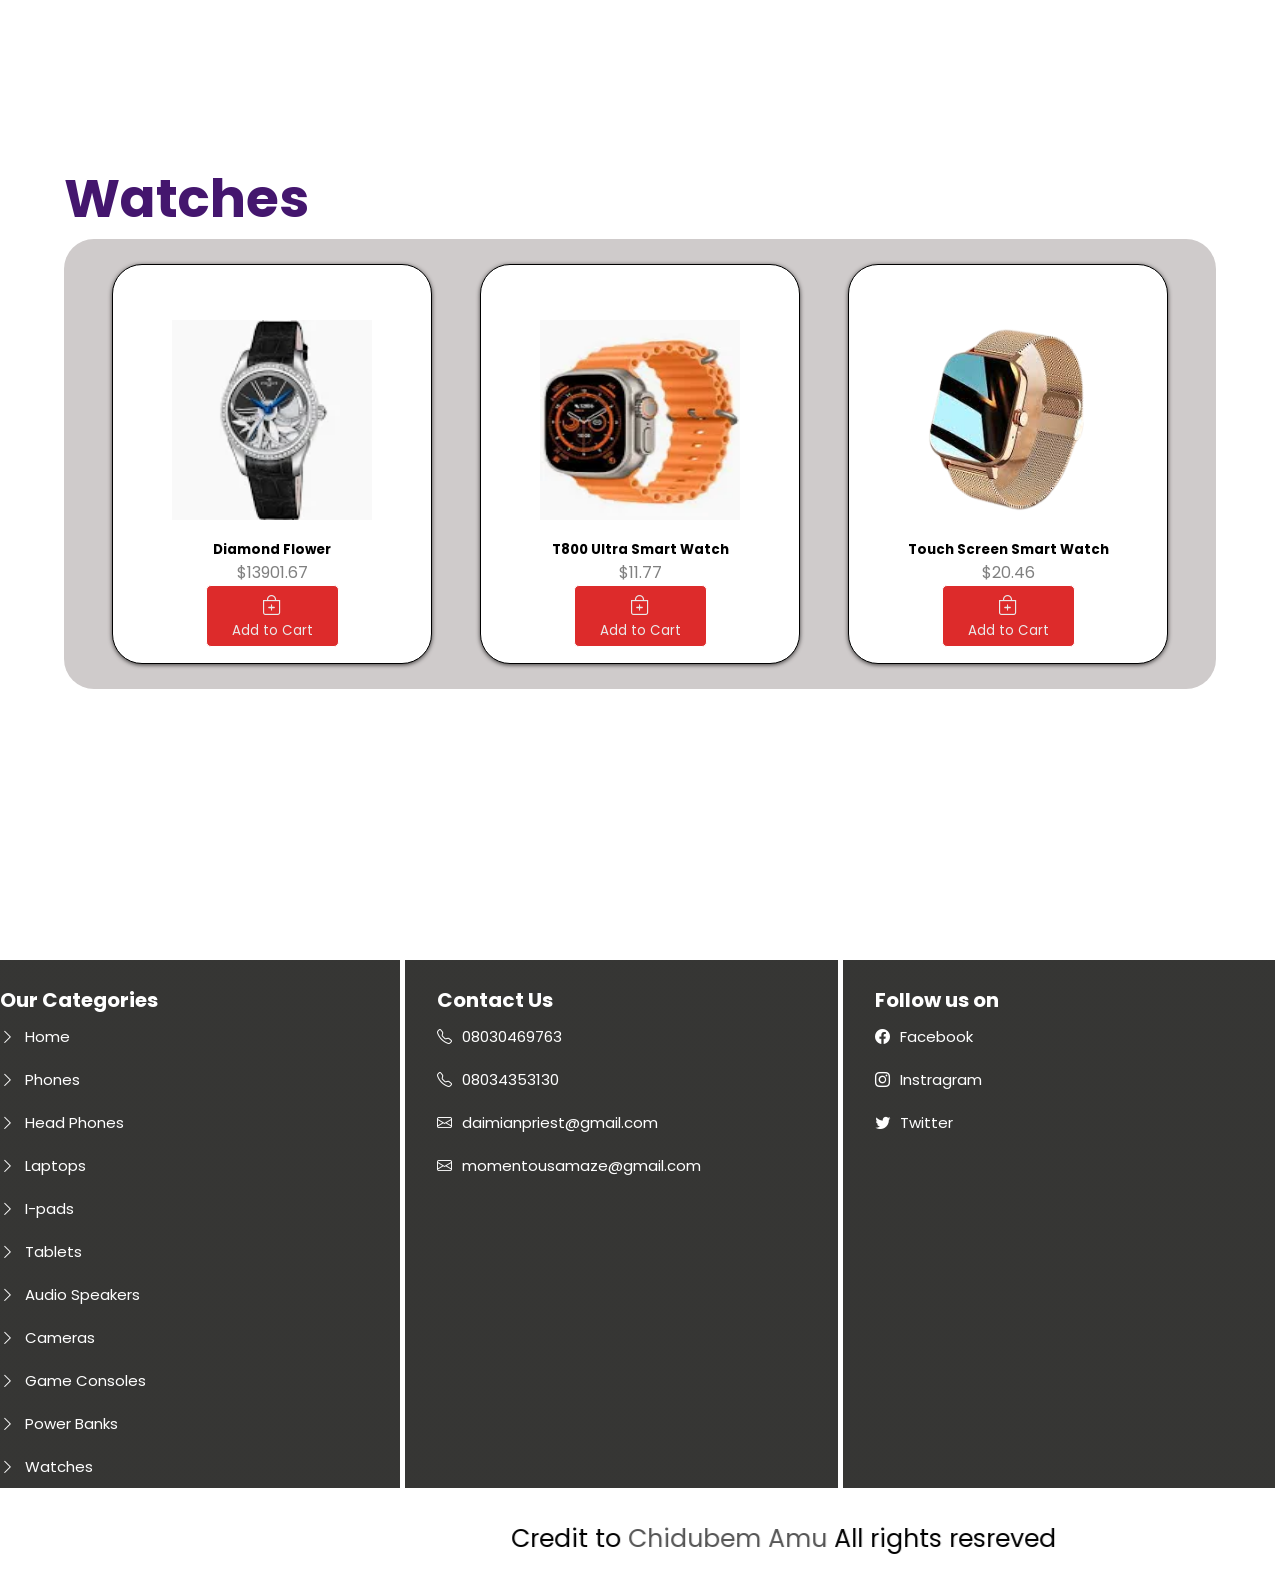
==== commit 8a35f912: "fifth commit" ====
--- a/index.html
+++ b/index.html
@@ -6,27 +6,18 @@
     <title>Gadgetopia</title>
     <link rel="stylesheet" href="CSS/style.css ">
     <link rel="shortcut icon" href="Images/iphone-14-pro-max-silver.png" type="image/x-icon">
-    <link rel="stylesheet" href="https://cdn.jsdelivr.net/npm/swiper@10/swiper-bundle.min.css" />
+    <link rel="stylesheet" href="CSS/cdn.jsdelivr.net_npm_swiper@10.2.0_swiper-bundle.min.css"/>
 </head>
 <body>
     <section id="home" class="header">
         <nav>
             <h1>Gadgetopia</h1>
-            <form id="searchForm">
-                <!-- <label for="search"></label> -->
-                <input id="searchInput" placeholder="Search Your Accesoriess .... " type="search" name="search" id="search">
-                <button type="submit"><i class="bi bi-search"></i></button>
-            </form>
+            <div class="search-box">
+                <input type="search" name="" id="search-input" placeholder="Search Item">
+                <i class="bi bi-search"></i>
+            </div>
         <ul>
-            <li><a href="#home"><i class="bi bi-house"></i></a>
-                <div class="sub-menu-1">
-                    <ul>
-                        <li><a href="">Mission</a></li>
-                        <li><a href="">Vision</a></li>
-                        <li><a href="">Team</a></li>
-                    </ul>
-                </div>
-            </li>
+            <li><a href="#home"><i class="bi bi-house"></i></a></li>
             <li><a><i class="bi bi-person-circle" onclick="showLogin()"></i></a></li>
             <li><a><i class="bi bi-cart4" onclick="showMenu()"><span id="quant"  class="quant">0</span></i></a></li>
         </ul>
@@ -46,7 +37,7 @@
         </div>
         <!-- Cart starts -->
         <div id="carts" class="cart">
-            <i class="bi bi-x" onclick="hideMenu()"></i>
+            <!-- <i class="bi bi-x" onclick="hideMenu()"></i> -->
             <h1>Your cart</h1> 
             <div id="bad" class="cart-area">
             <div id="iPhone" class="cart-cont">
@@ -262,12 +253,26 @@
             </div>
         </div>
             <div class="check">
-            <button class="check-btn">Check Out</button>
+            <button onclick="hideMenu()" class="close-btn">Close Cart</button>
             <button onclick="delItem()" id="bad" class="clear-btn">Clear Cart</button>
+            </div>
+            <div class="check-out-btn">
+                <button class="check-btn" onclick="showPayment()">Check Out</button>
             </div>
            </div>
            <!-- ends here -->
-        </div>
+           <div class="pay" id="pay">
+            <h1>Credit Card Details</h1>
+            <div class="pay-init">
+                <form>
+                    <input id="payName" required type="text" placeholder="Please Enter Your Name">
+                    <input required type="tel" placeholder="Please Enter Your Phone Number">
+                    <input required type="tel" placeholder="Please Enter Your Account Number">
+                    <input type="password" placeholder="Please Enter Your Password">
+                    <button id="sumbit" type="button">Sumbit</button>
+                </form>
+            </div>
+           </div>
         </nav>
         <div>
         <div class="text-box">
@@ -563,6 +568,6 @@
     <script src="JS/slider.js"></script>
     <script src="JS/cart.js"></script>
     <script src="JS/script.js"></script>
-    <script src="https://cdn.jsdelivr.net/npm/swiper@10/swiper-bundle.min.js"></script>
+    <script src="JS/cdn.jsdelivr.net_npm_swiper@10.2.0_swiper-bundle.min.js"></script>
 </body>
 </html>
--- a/CSS/style.css
+++ b/CSS/style.css
@@ -13,7 +13,7 @@
     width: 5px;
 }
 ::-webkit-scrollbar-thumb{
-    background: gray;
+    background: rgb(88, 84, 84);
     border-radius: 60px;
   }
 *{
@@ -55,17 +55,13 @@
     align-items: center;
     justify-content: center;
 }
-#searchForm{
-    /* display: flex; */
-    /* padding: 2% 6%; */
-    /* justify-content: space-between; */
-    /* align-items: center; */
+/* #searchForm{
     border: 2px solid black;
     height: 50px;
     width: 360px;
     cursor: pointer;
-}
-#searchForm input{
+} */
+/*#searchForm input{
     margin: none;
     border: none;
     border-right: 1px solid black;
@@ -79,11 +75,28 @@
     height: 38px;
     background: transparent;
     border: none;
-}
-#searchForm button .bi{
+}*/
+/*#searchForm button .bi{
     cursor: pointer;
     font-size: 25px;
     width: 100%;
+}*/
+.search-box{
+    max-width: 240px;
+    width: 100%;
+    display: flex;
+    align-items: center;
+    column-gap: 0.7rem;
+    padding: 8px 15px;
+    background: gray;
+    border-radius: 4rem;
+    margin-right: 1rem;
+}
+.search-box input{
+    height: 40px;
+}
+.search-box .bi{
+    font-size: 1.1rem;
 }
 nav ul li{
     list-style: none;
@@ -163,7 +176,7 @@
 }
 .login-form{
     background-color: transparent;
-    opacity: .1s;
+    /* opacity: .1s; */
     width: 35%;
     position: absolute;
     left: 31.5%;
@@ -186,10 +199,11 @@
     width: 350px;
     height: 50px;
     font-size: 20px;
-    backdrop-filter: blur(35px);
+    backdrop-filter: blur(3px);
     background-color: transparent;
     border: 1px solid white;
     color: white;
+    padding: 0 30px 0 10px;
 }
 .login-form form button{
     cursor: pointer;
@@ -221,10 +235,10 @@
     cursor: pointer;
 }
 .cart button{
-    margin: 20px;
+    /* margin: 20px; */
     padding: 10px 25px;
     width: 90%;
-    margin-left: 25px;
+    /* margin-left: 25px; */
     cursor: pointer;
     /* background-color: black; */
     color: white;
@@ -292,7 +306,7 @@
 .hero-sect h1{
     color: rgb(68, 22, 110);
     font-size: 40pt;
-    text-align: center;
+    text-align: left;
 }
 .cards-cont{
     display: flex;
@@ -522,11 +536,114 @@
     justify-content: center;
     gap: 10px;
 }
-.clear-btn{
+.clear-btn,
+.close-btn
+{
     background: rgb(221, 43, 43);
+    margin: 30px 0 0 0;
+}
+.check{
+    display: flex;
+    padding: 0 20px;
+    gap: 1rem;
+    margin-left: 4px;
 }
 .check-btn{
     background: black;
+    margin: 5px;
+    margin-left: 10px;
+}
+.head{
+    display: flex;
+    align-items: center;
+    justify-content: space-between;
+    background: var(--container-color);
+    padding: 8px 14px;
+    border: 1px solid hsl(200, 100%, 99% / 5%);
+    margin-bottom: 2rem;
+}
+.swiper-btn{
+    display: flex;
+}
+.swiper-button-next,
+.swiper-button-prev{
+    position: static !important;
+    margin: 0 0 0 15px !important;
+}
+.swiper-button-next::after,
+.swiper-button-prev::after{
+    color: black;
+    font-size: 25px !important;
+    font-weight: 700;
+}
+.cards-conts{
+    overflow-y: scroll;
+}
+.pay{
+    display: block;
+    position: absolute;
+    height: 100vh;
+    width: 100%;
+    top: 0;
+    right: -100%;
+    /* text-align: center; */
+    z-index: 100;
+    background: /*linear-gradient(rgba(249, 246, 246, 0.8), rgba(249, 246, 246, 0.8))*/ url(download\ \(1\).jpg);
+    background-position: center;
+    background-repeat: no-repeat;
+    background-size: cover;
+    transition: 0.9s;
+    /* backdrop-filter: blur(35px); */
+    /* background-color: black; */
+}
+.pay h1{
+    color: #fff;
+    text-align: center;
+    margin-top: 30px;
+    font-size: 40pt;
+}
+.pay-init{
+    display: flex;
+    align-items: center;
+    justify-content: center;
+    height: 90vh;
+}
+.pay-init form{
+    display: flex;
+    flex-direction: column;
+    align-items: center;
+    justify-content: center;
+    background: transparent;
+    backdrop-filter: blur(35px);
+    height: 500px;
+    width: 40%;
+    border: 1px solid white;
+    gap: 35px;
+}
+.pay-init form input{
+    width: 80%;
+    padding: 0 35px 0 15px;
+    background: transparent;
+    backdrop-filter: blur(1px);
+    height: 50px;
+    border: 1px solid white;
+    color: #fff;
+    font-size: 20px;
+}
+.pay-init form input :placeholder-shown{
+    color: white;
+}
+.pay-init form button{
+    border: 1px solid white;
+    backdrop-filter: blur(35px);
+    background: transparent;
+    padding: 15px 68px;
+    border-radius: 15px;
+    cursor: pointer;
+    color: white;
+}
+.dc{
+    
 }
 /* responsive */
 @media (max-width:412px) {
@@ -566,5 +683,7 @@
     .header{
         width: 100%;
     }
-
-}
+    .footer{
+        width: 100%;
+    }
+}
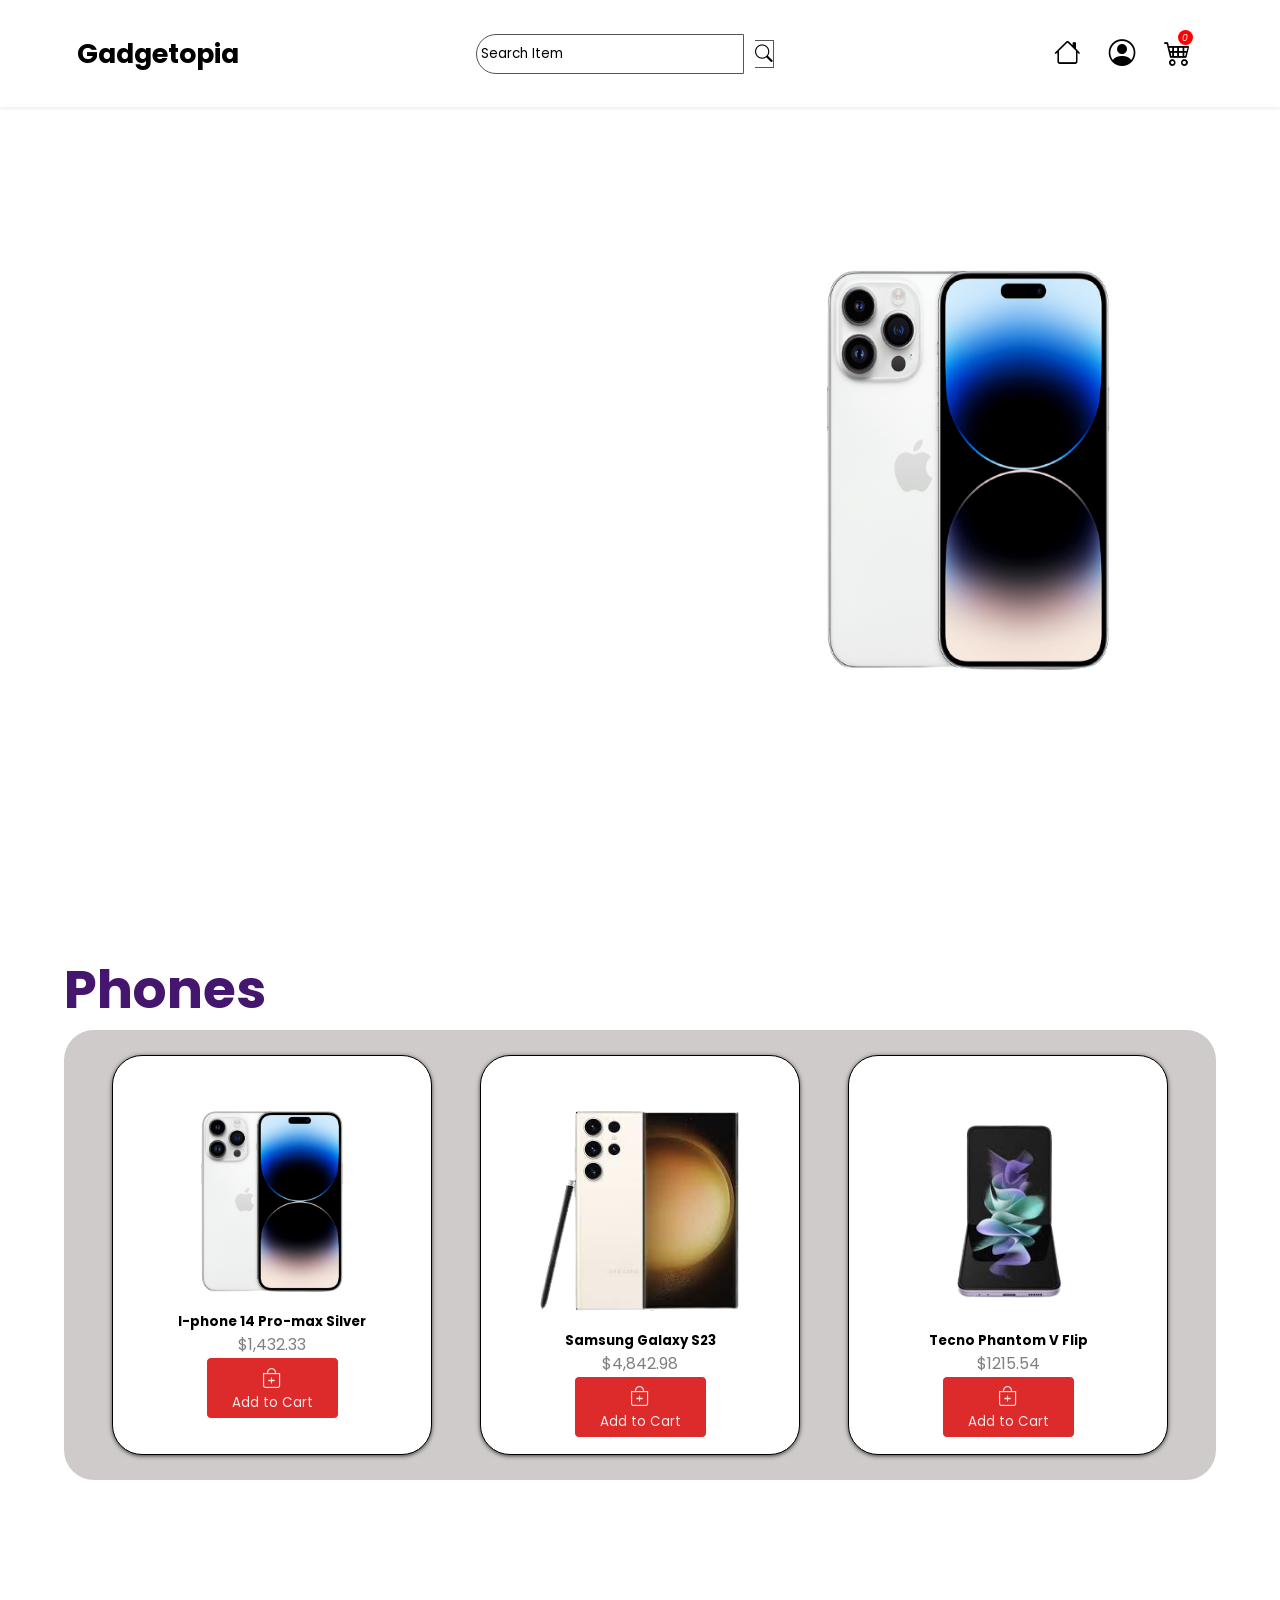
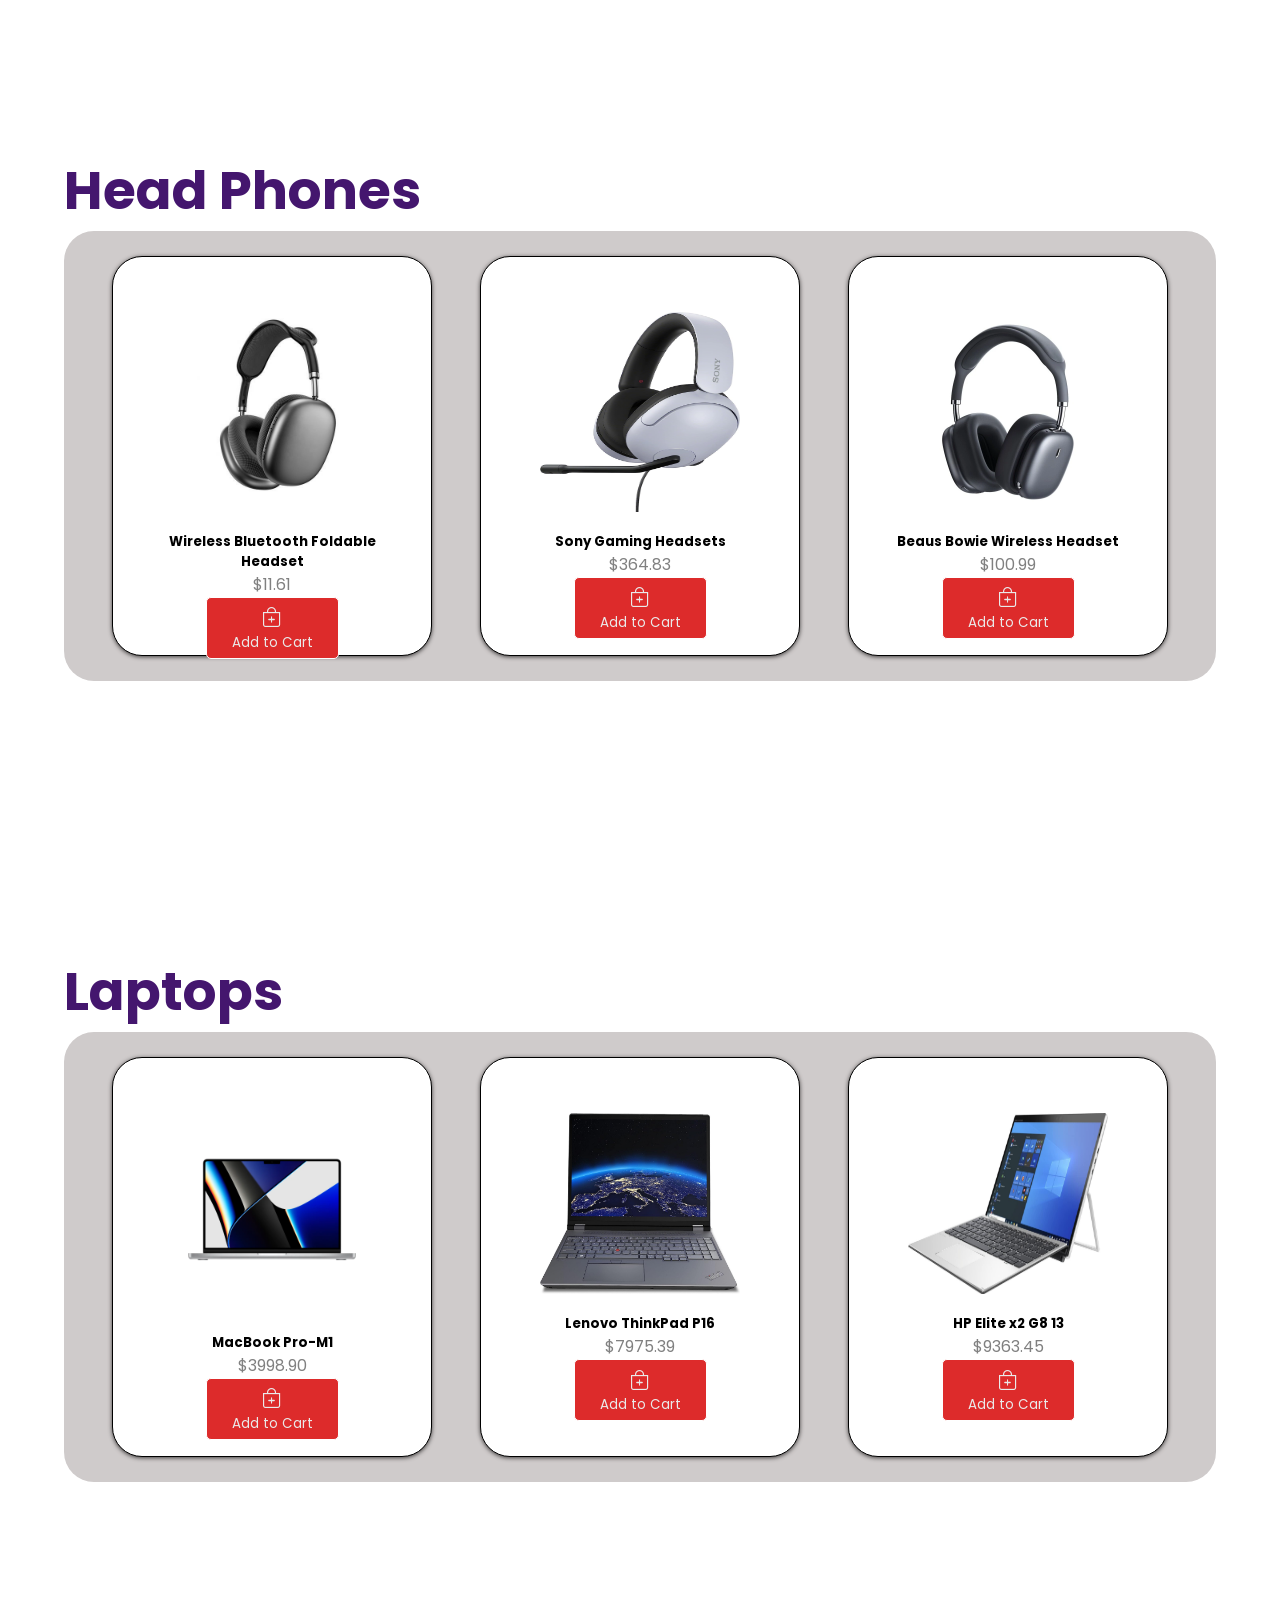
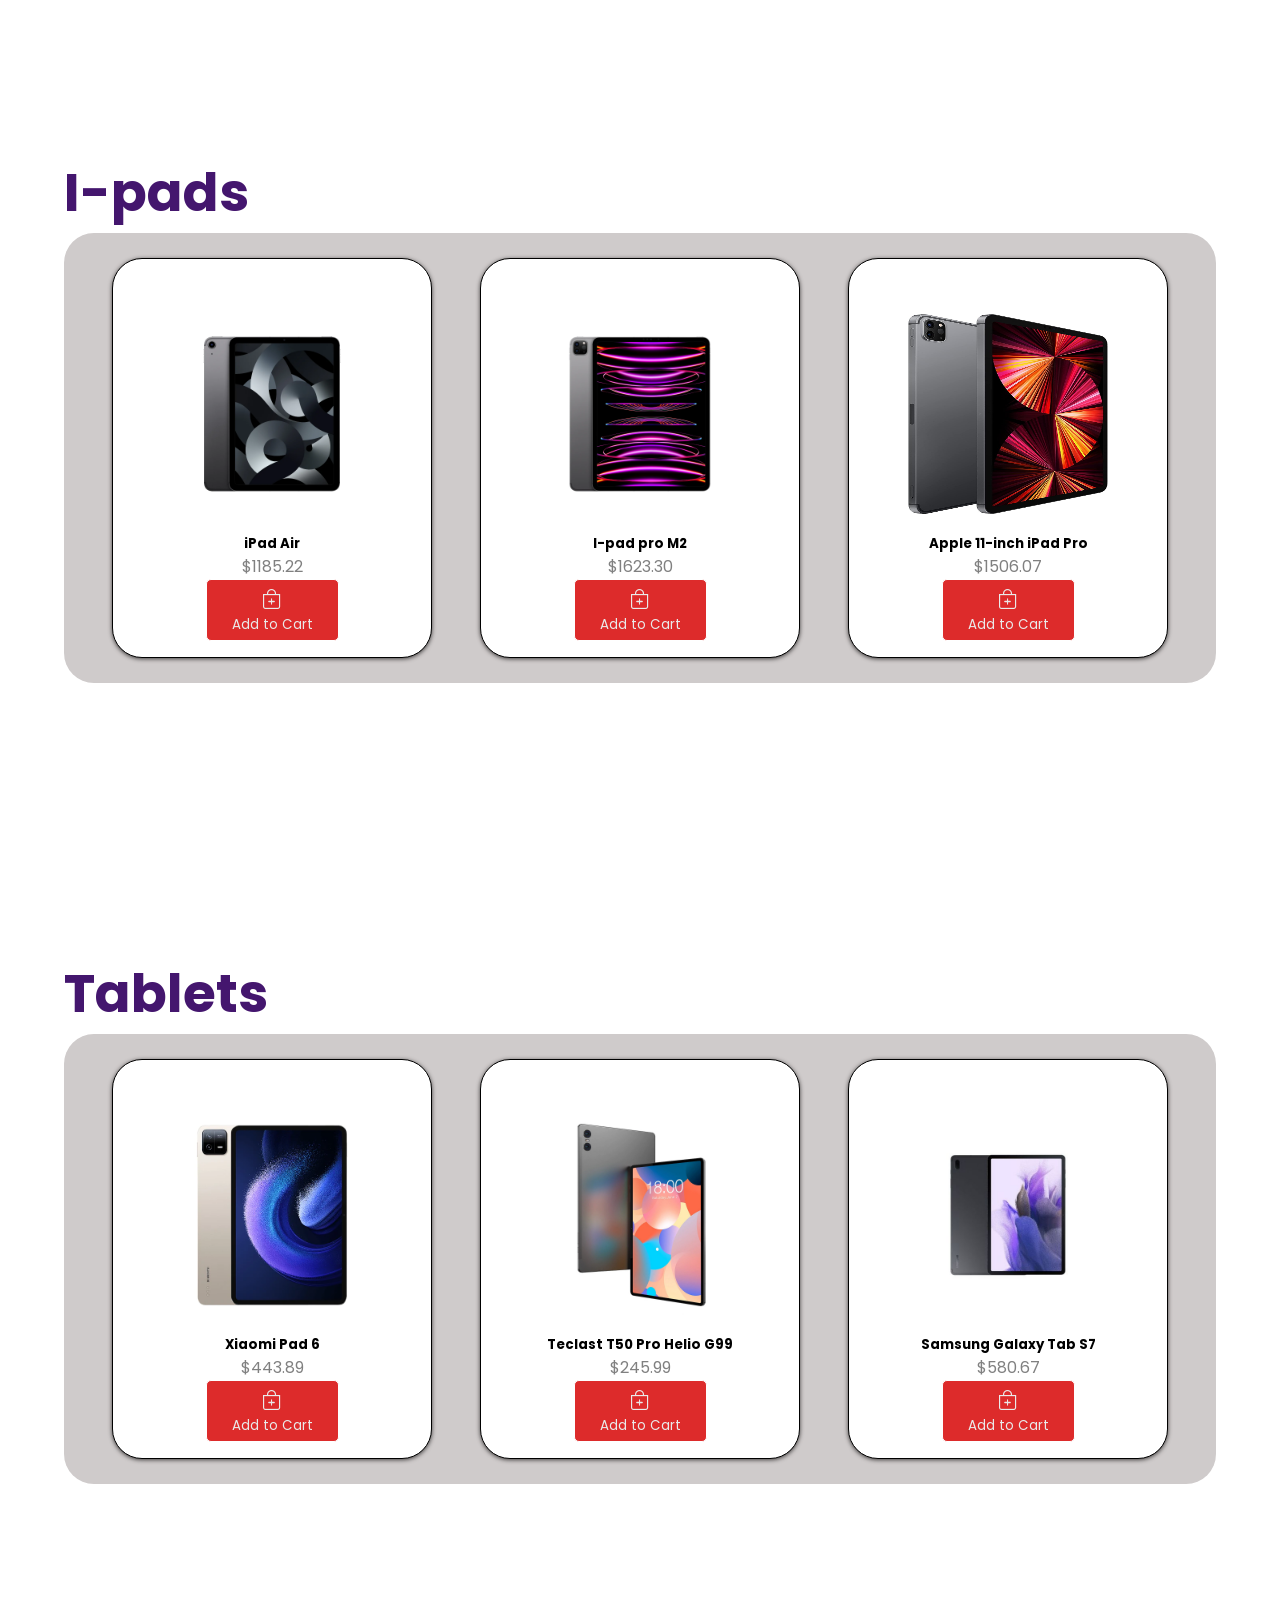
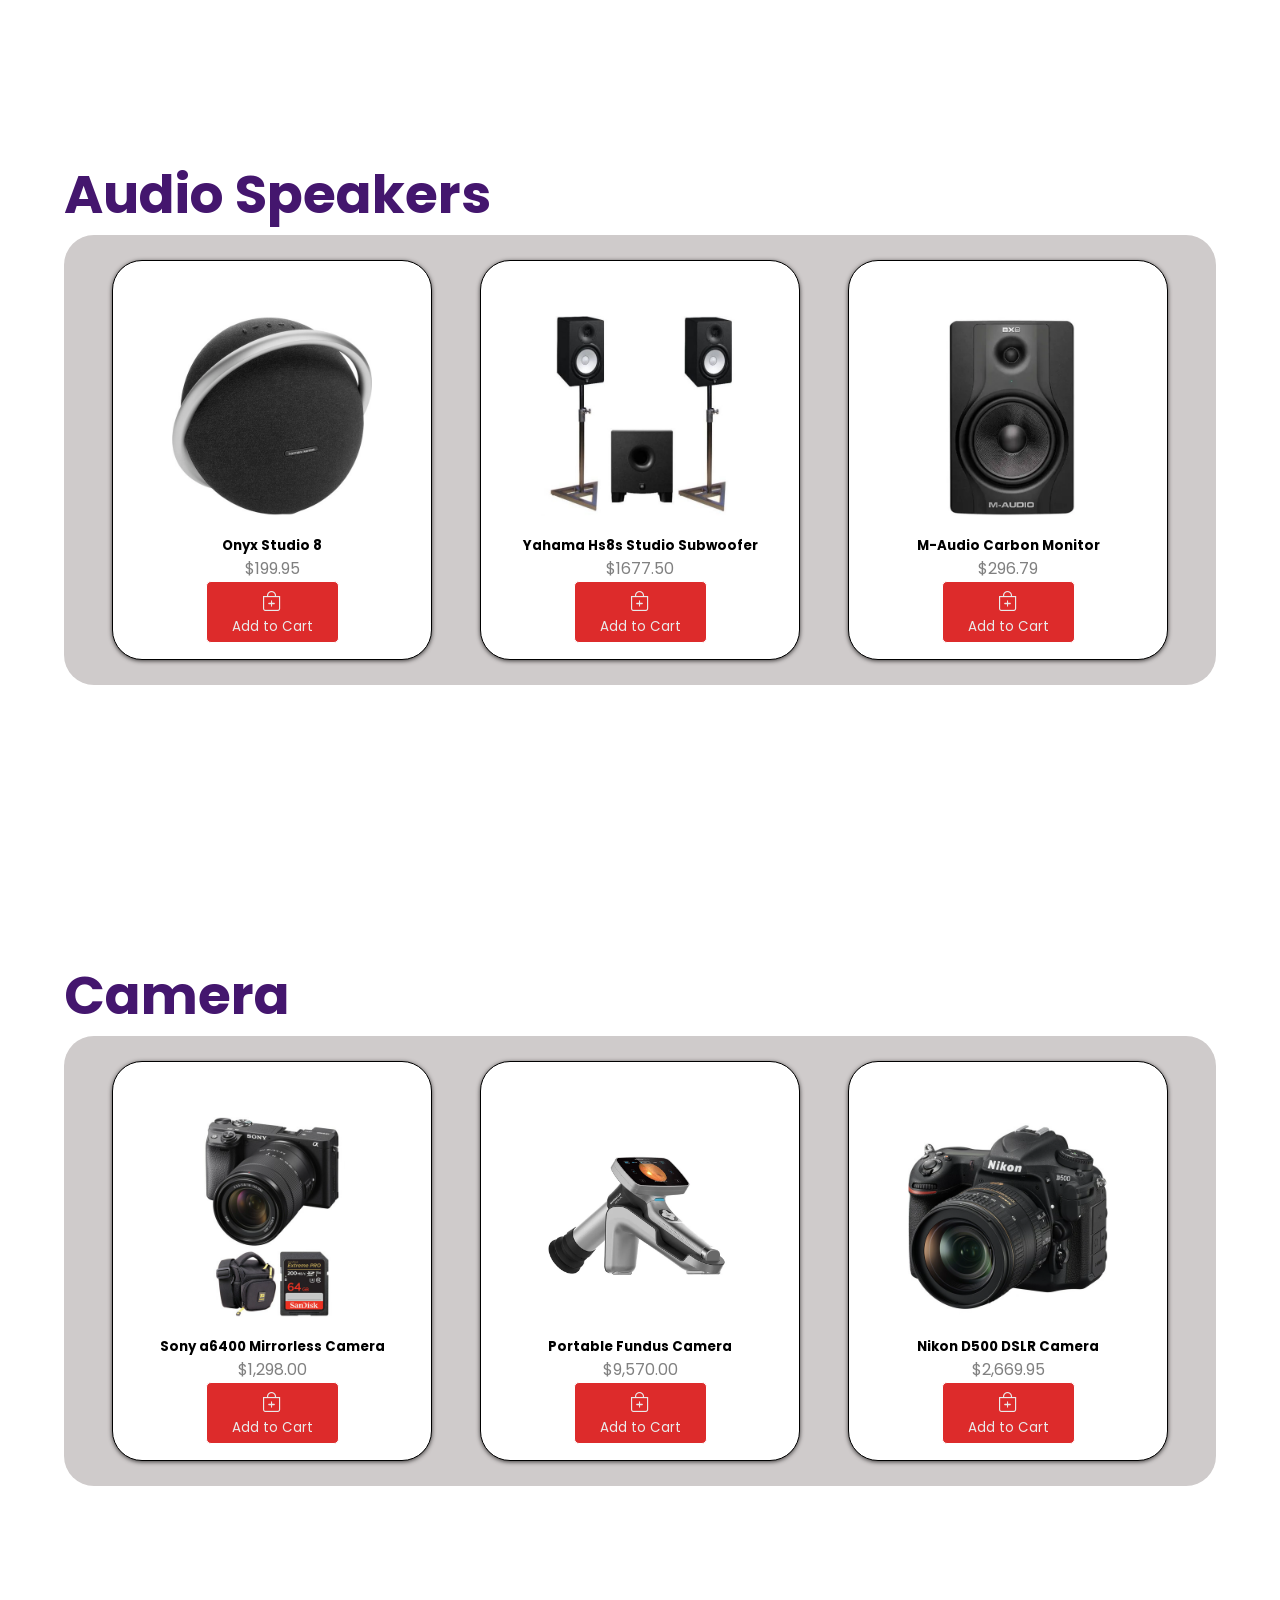
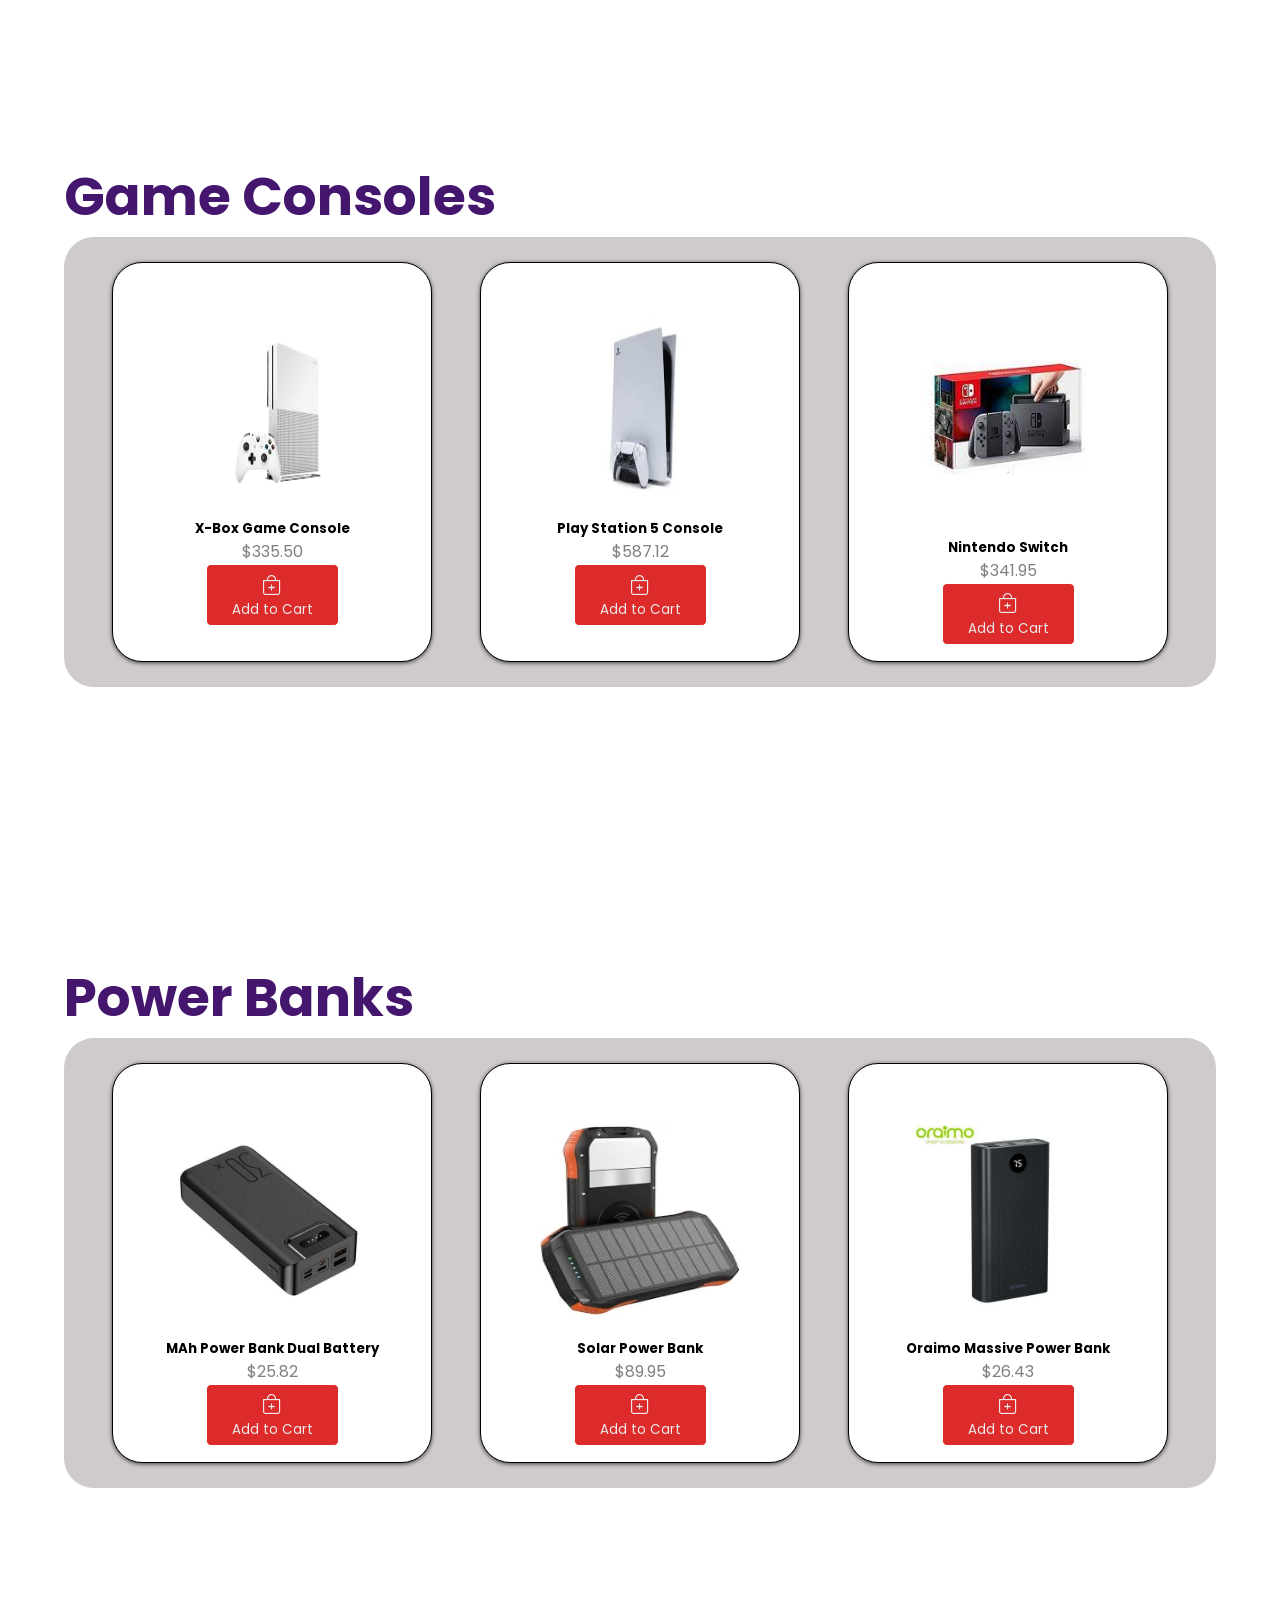
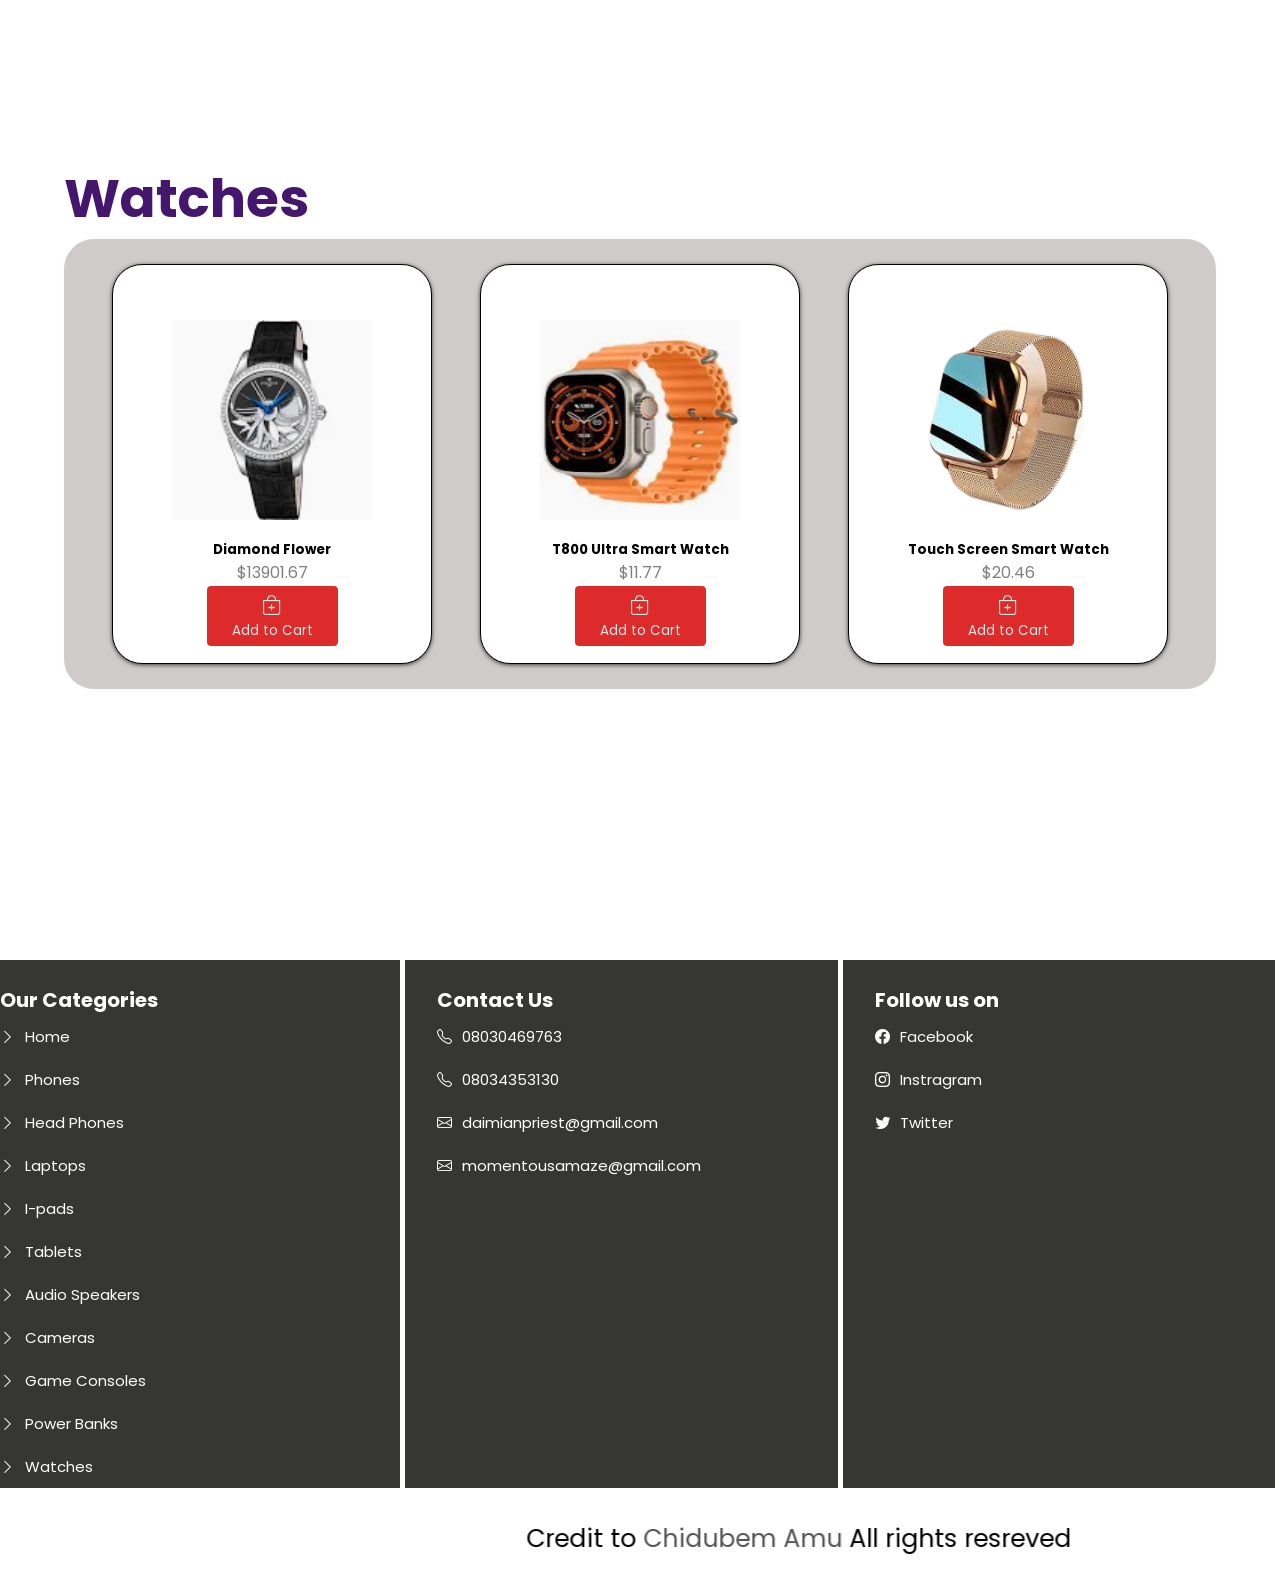
==== commit 71ed6613: "Sixth commit" ====
--- a/index.html
+++ b/index.html
@@ -22,7 +22,7 @@
             <li><a><i class="bi bi-cart4" onclick="showMenu()"><span id="quant"  class="quant">0</span></i></a></li>
         </ul>
         <div id="login" class="login">
-            <!-- <i class="bi bi-x" onclick="hideLogin()"></i> -->
+            <i class="bi bi-x" onclick="hideLogin()"></i>
             <div class="login-cont">
                 <h1>Login</h1>
                 <div class="login-form">
@@ -193,6 +193,7 @@
                 <div class="cart-details-2">
                     <h4>X-Box Game Console</h4>
                     <p>$335.50</p>
+                    <input type="number" placeholder="Quantity">
                 </div>
             </div>
             <div id="game2" class="cart-cont">
@@ -200,6 +201,7 @@
                 <div class="cart-details-2">
                     <h4>Play Station 5 Console</h4>
                     <p>$587.12</p>
+                    <input type="number" placeholder="Quantity">
                 </div>
             </div>
             <div id="game3" class="cart-cont">
@@ -207,6 +209,7 @@
                 <div class="cart-details-2">
                     <h4>Nintendo Switch</h4>
                     <p>$341.95</p>
+                    <input type="number" placeholder="Quantity">
                 </div>
             </div>
             <div id="pbank1" class="cart-cont">
@@ -214,6 +217,7 @@
                 <div class="cart-details-2">
                     <h4> MAh Power Bank Dual Battery</h4>
                     <p>$25.82</p>
+                    <input type="number" placeholder="Quantity">
                 </div>
             </div>
             <div id="pbank2" class="cart-cont">
@@ -221,13 +225,15 @@
                 <div class="cart-details-2">
                     <h4>Solar Power Bank</h4>
                     <p>$89.95</p>
+                    <input type="number" placeholder="Quantity">
                 </div>
             </div>
             <div id="pbank3" class="cart-cont">
                 <img src="Images/oraimo power bank.jpg">
-                <div class="cart-details">
+                <div class="cart-details-2">
                 <h4>Oraimo Massive Power Bank</h4>
                 <p>$26.43</p>
+                <input type="number" placeholder="Quantity">
                 </div>
             </div>
             <div id="watch1" class="cart-cont">
@@ -235,6 +241,7 @@
                 <div class="cart-details-2">
                     <h4>Touch Screen Smart Watch</h4>
                     <p>$20.46</p>
+                    <input type="number" placeholder="Quantity">
                 </div>
             </div>
             <div id="watch2" class="cart-cont">
@@ -242,6 +249,7 @@
                 <div class="cart-details-2">
                 <h4>Diamond Flower </h4>
                 <p>$13901.67</p>
+                <input type="number" placeholder="Quantity">
                 </div>
             </div>
             <div id="watch3" class="cart-cont">
@@ -249,6 +257,7 @@
                 <div class="cart-details-2">
                 <h4>T800 Ultra Smart Watch</h4>
                 <p>$11.77</p>
+                <input type="number" placeholder="Quantity">
                 </div>
             </div>
         </div>
@@ -262,6 +271,7 @@
            </div>
            <!-- ends here -->
            <div class="pay" id="pay">
+            <i class="bi bi-x" onclick="hideLogin()"></i>
             <h1>Credit Card Details</h1>
             <div class="pay-init">
                 <form>
@@ -269,14 +279,14 @@
                     <input required type="tel" placeholder="Please Enter Your Phone Number">
                     <input required type="tel" placeholder="Please Enter Your Account Number">
                     <input type="password" placeholder="Please Enter Your Password">
-                    <button id="sumbit" type="button">Sumbit</button>
+                    <button id="sumbit" type="button">Pay</button>
                 </form>
             </div>
            </div>
         </nav>
         <div>
         <div class="text-box">
-            <h1>Save up to 30% of your money today</h1>
+            <h1>Save up to 30% of your money this festive season. <br> Its Chirstmas and with christmas there are the discounts, come buy your gadgets this festive season</h1>
     </div>
     <div class="slides">
         <img src="Images/iphone-14-pro-max-silver.png" class="mySlides" height="400px" width="400px">
@@ -300,7 +310,7 @@
                 <img src="Images/iphone-14-pro-max-silver.png">
                 <h5>I-phone 14 Pro-max Silver</h5>
                 <p>$1,432.33</p>
-                <button onclick="show14ProMax()"><i class="bi bi-bag-plus"></i>Add to Cart</button>
+                <button id="btn1" onclick="show14ProMax()"><i class="bi bi-bag-plus"></i>Add to Cart</button>
             </div>
             <div class="cards">
                 <img src="Images/Samsung Galaxy S23.png">
--- a/CSS/style.css
+++ b/CSS/style.css
@@ -15,7 +15,10 @@
 ::-webkit-scrollbar-thumb{
     background: rgb(88, 84, 84);
     border-radius: 60px;
-  }
+}
+::-webkit-input-placeholder{
+    color: white;
+}
 *{
     margin: 0;
     padding: 0;
@@ -87,16 +90,39 @@
     display: flex;
     align-items: center;
     column-gap: 0.7rem;
-    padding: 8px 15px;
-    background: gray;
+    /* padding: 8px 15px; */
+    padding-left: 0;
+    padding-top: 8px;
+    padding-bottom: 8px;
+    padding-right: 15px;
+    /* background: gray; */
     border-radius: 4rem;
     margin-right: 1rem;
+    color: black;
+}
+.search-box ::-webkit-input-placeholder{
+    color: black;
 }
 .search-box input{
     height: 40px;
+    background: transparent;
+    border: none;
+    border-radius: 4rem;
+    padding: 5px;
+    color: white;
+    outline: none;
+    padding: 2%;
+    z-index: 0;
+    border: 1px solid #555;
+    border-top-right-radius: 0;
+    border-bottom-right-radius: 0;
 }
 .search-box .bi{
     font-size: 1.1rem;
+    cursor: pointer;
+    border-right: 1px solid #555;
+    border-top: 1px solid #555;
+    border-bottom: 1px solid #555;
 }
 nav ul li{
     list-style: none;
@@ -114,7 +140,7 @@
 }
 .quant{
     background-color: red;
-    border-radius: 70%;
+    border-radius: 50%;
     display: flex;
     justify-content: center;
     align-items: center;
@@ -266,7 +292,7 @@
 /* Ends Here */
 .text-box{
     position: absolute;
-    top: 50%;
+    top: 40%;
     width: 50%;
     /* color: #fff; */
     text-align: center;
@@ -284,7 +310,7 @@
 }
 .text-box h1{
     /* margin-top: 140px; */
-    font-size: 50px;
+    font-size: 45px;
     animation: fadeIn 3s;
     animation: fadeOut 3s;
     animation-iteration-count: infinite;
@@ -318,6 +344,21 @@
     background-color: rgb(207, 203, 203);
     padding: 50px 0;
     border-radius: 30px;
+}
+.cart-cont input{
+    float: right;
+    width: 30%;
+    border: none;
+    text-align: right;
+    padding: 0;
+    border-radius: 30px;
+    color: rgb(221, 43, 43);
+    font-size: 15px;
+    margin-left: 215px;
+    height: 20px;
+}
+.cart-cont input :placeholder-shown{
+    font-size: 10px;
 }
 .cards{
     box-shadow: 0 1px 4px hsl(0, 2%, 25%);
@@ -465,8 +506,12 @@
     font-size: 15px;
     color: white;
     padding: 10px 0;
-}
-.box a ::after{
+    cursor: pointer;
+}
+.box a:hover{
+    margin-left: 30px;
+}
+/* .box a::after{
     content: '';
     height: 3px;
     width: 0;
@@ -475,7 +520,7 @@
     left: 0;
     bottom: -1px;
     transition: .5s;
-}
+} */
 .box a:hover:after{
     width: 100%;
 }
@@ -499,6 +544,10 @@
     width: 85%;
     margin-left: 40px;
     display: none;
+}
+.box h3:hover{
+    margin-left: 100px;
+    transition: ease-in-out 1s;
 }
 .cart-cont img{
     position: absolute;
@@ -642,36 +691,29 @@
     cursor: pointer;
     color: white;
 }
-.dc{
-    
-}
 /* responsive */
-@media (max-width:412px) {
+@media (max-width:540px) {
     nav{
         width: 100%;
-        /* display: flex;
-        flex-direction: column; */
         height: 150px;
     }
     nav h1{
         font-size: 10pt;
         color: black;
     }
-    #searchForm{
-        width: 200px;
-    }
-    #searchForm .bi{
-        display: none;
-    }
-    #searchForm input{
-        /* height: 100%; */
-        width: 200px;
-    }
     .quant{
         position: absolute;
         top: 53px;
         right: 50px;
     }
+    .header{
+        /* min-height: ; */
+        width: 100%;
+        background: url(view-neon-illuminated-gaming-desk-setup-with-keyboard.jpg);
+        background-position: center;
+        background-size: cover;
+        position: relative;
+    }     
     .cards-cont{
         display: flex;
         flex-direction: column;
@@ -686,4 +728,4 @@
     .footer{
         width: 100%;
     }
-}
+}
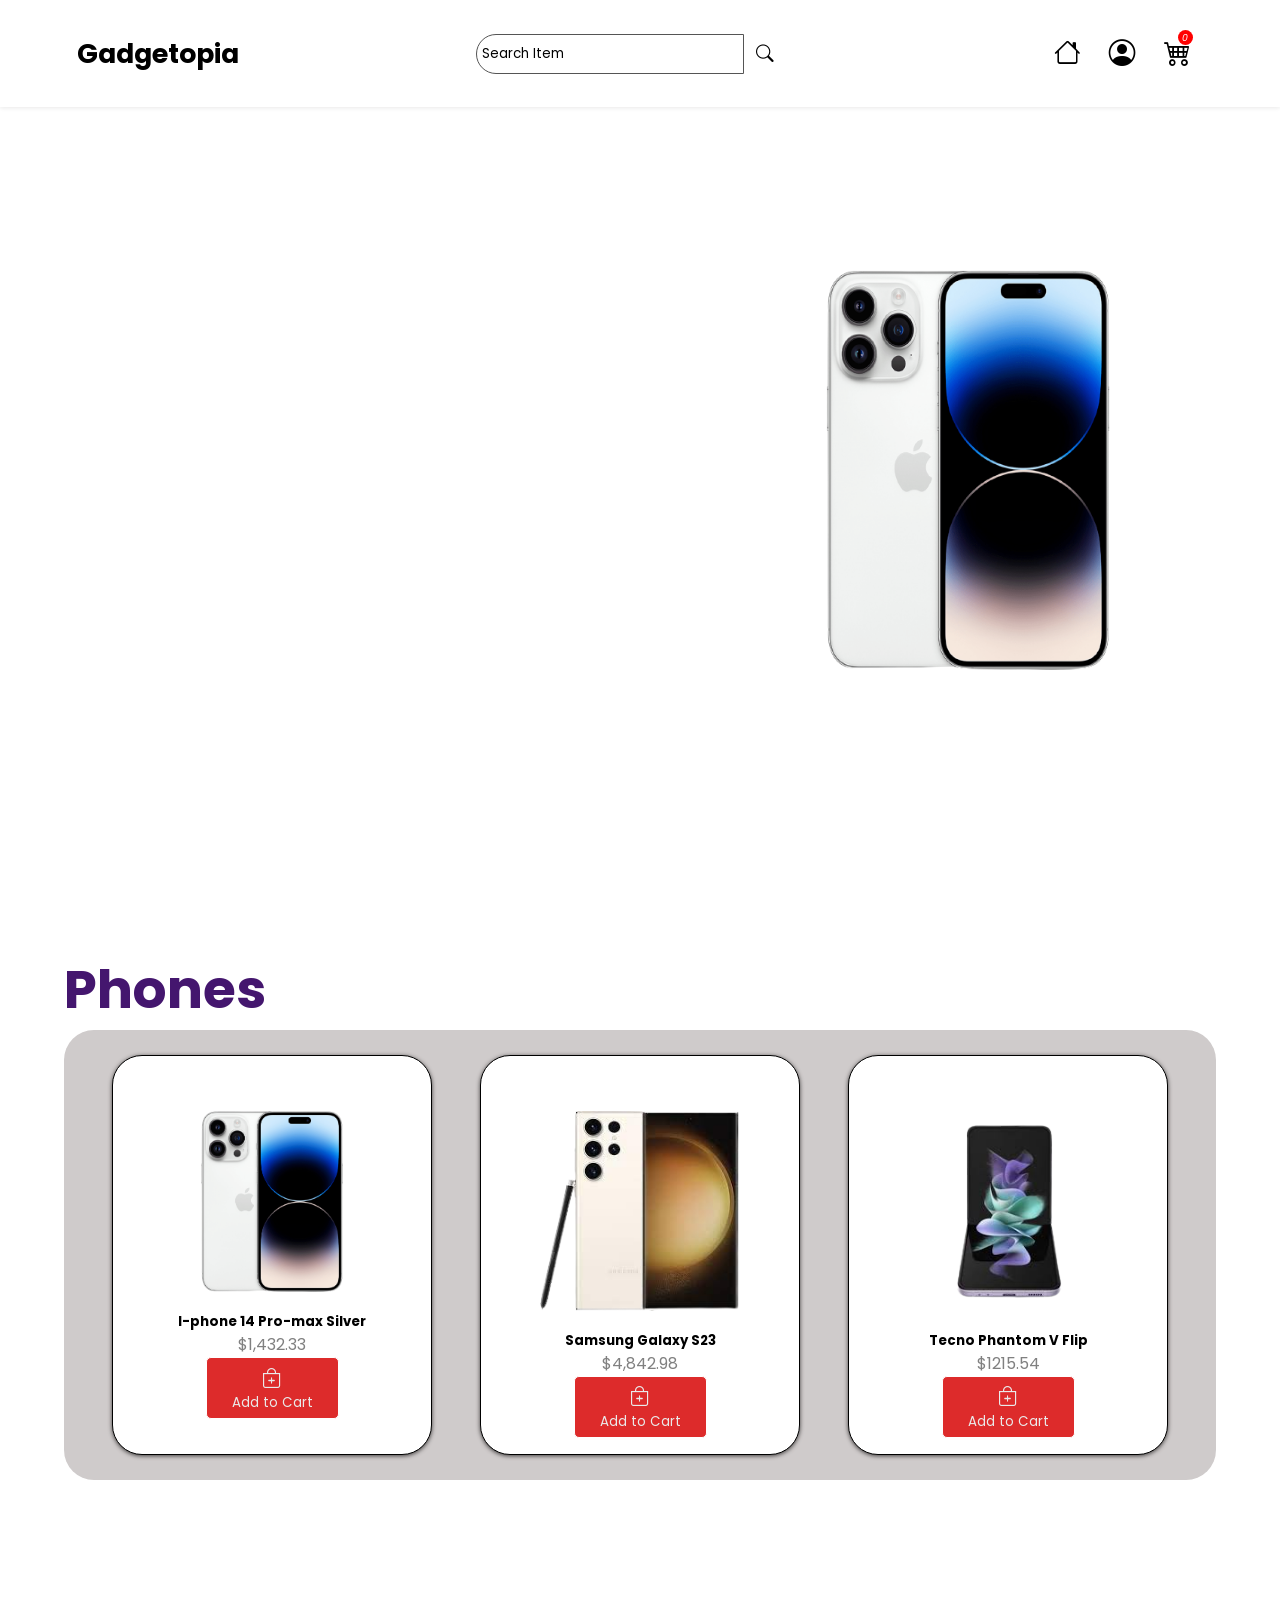
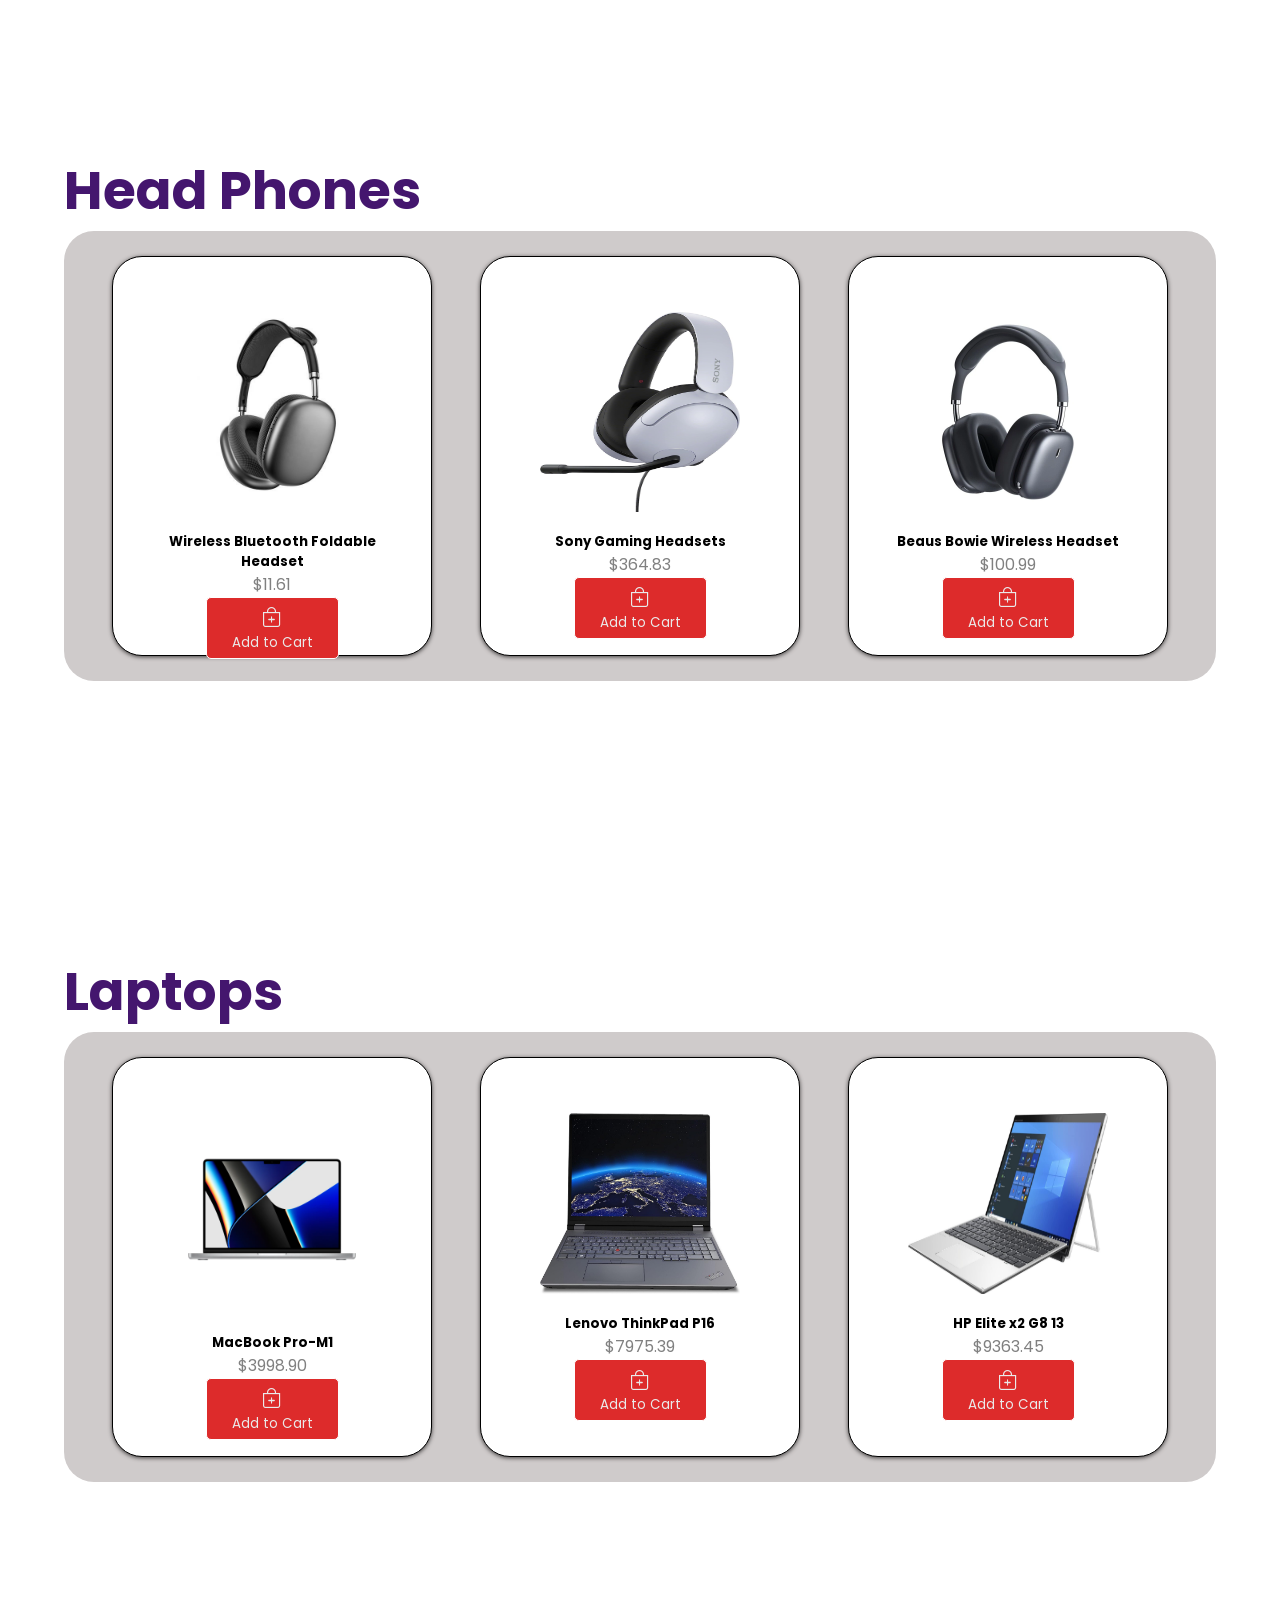
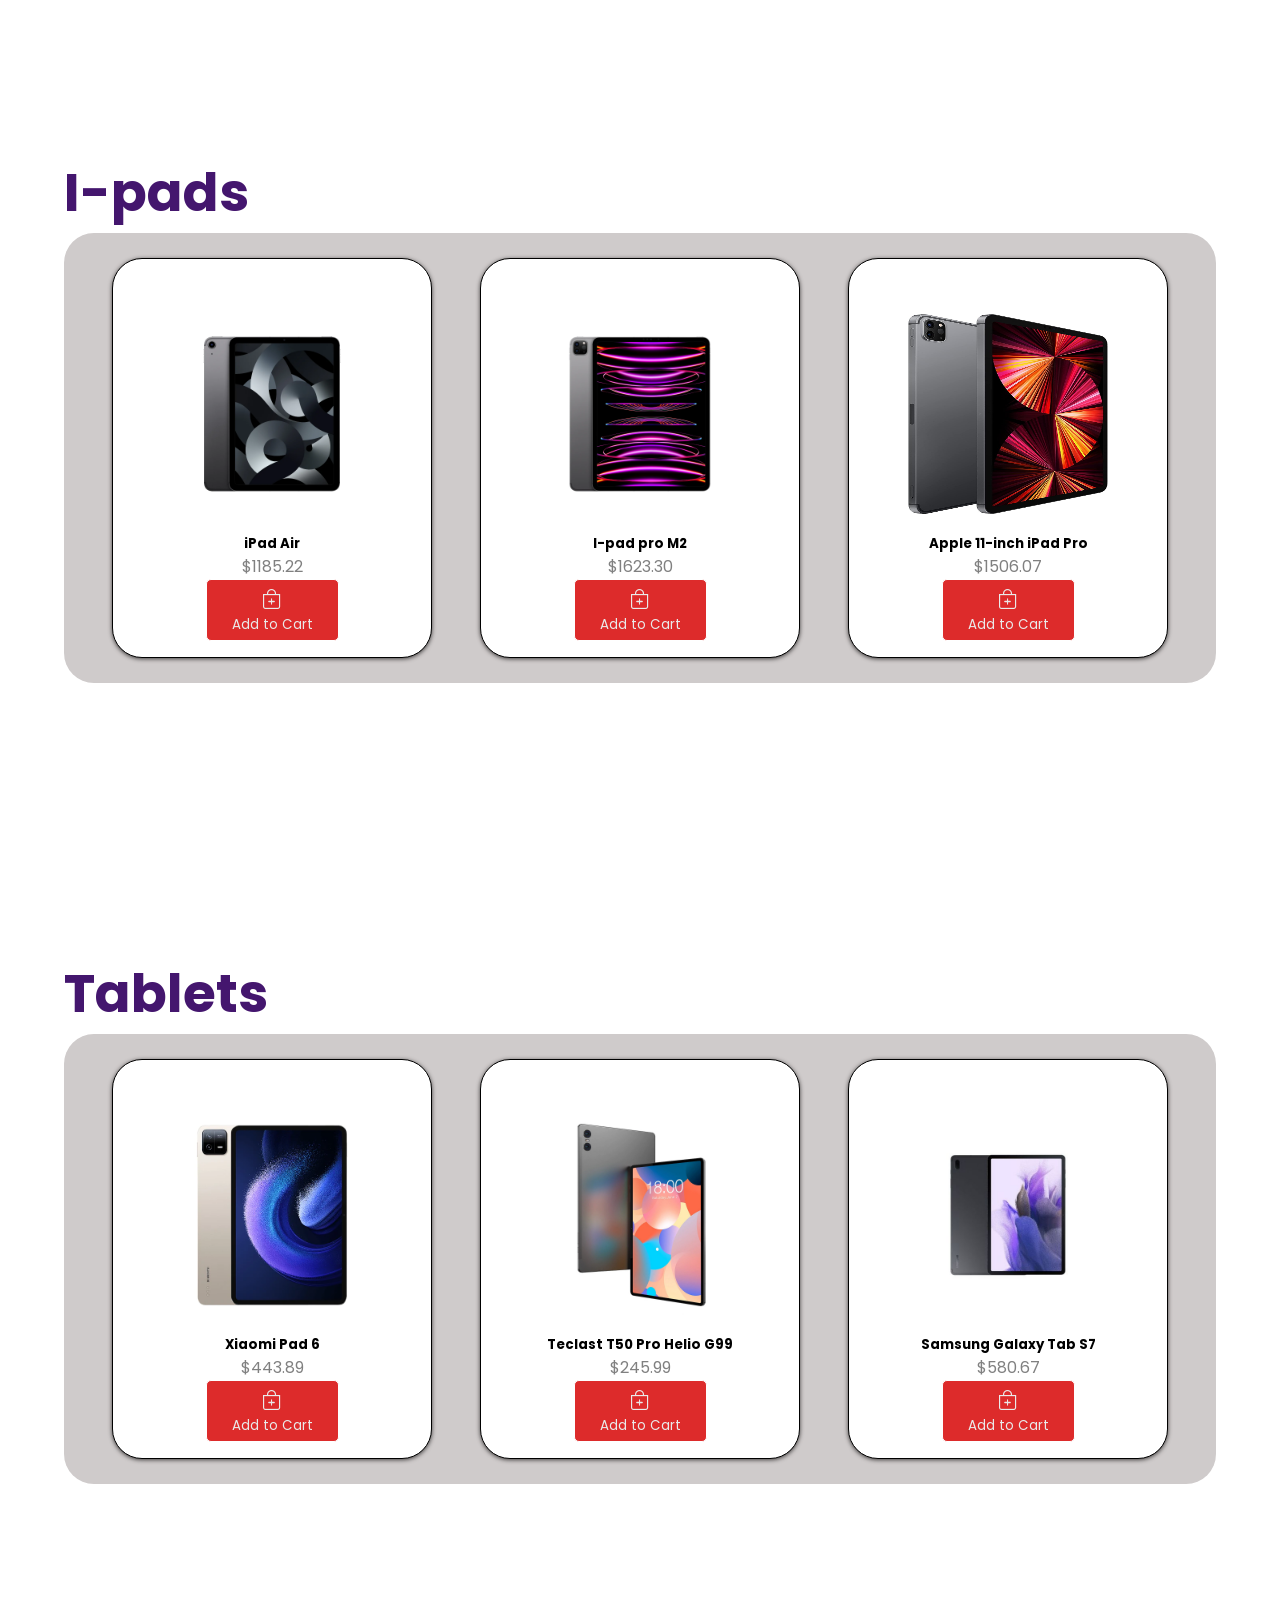
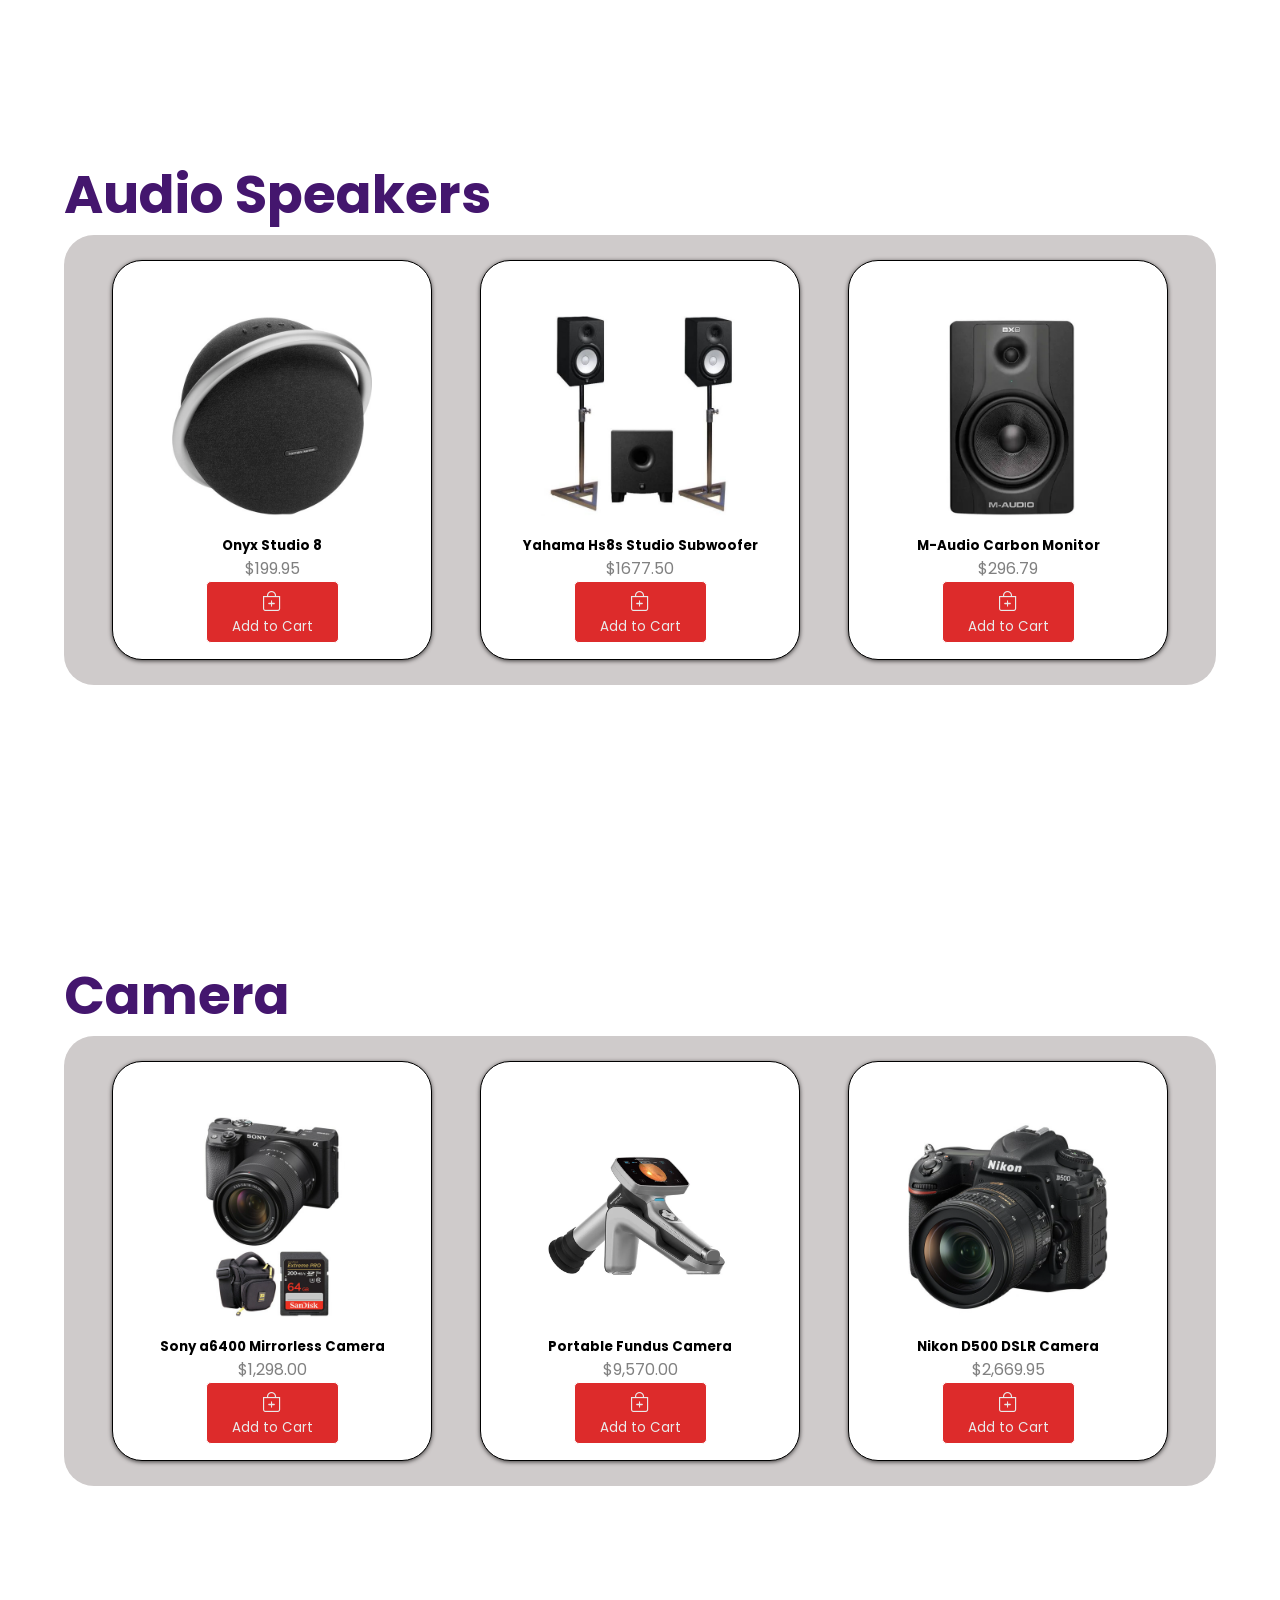
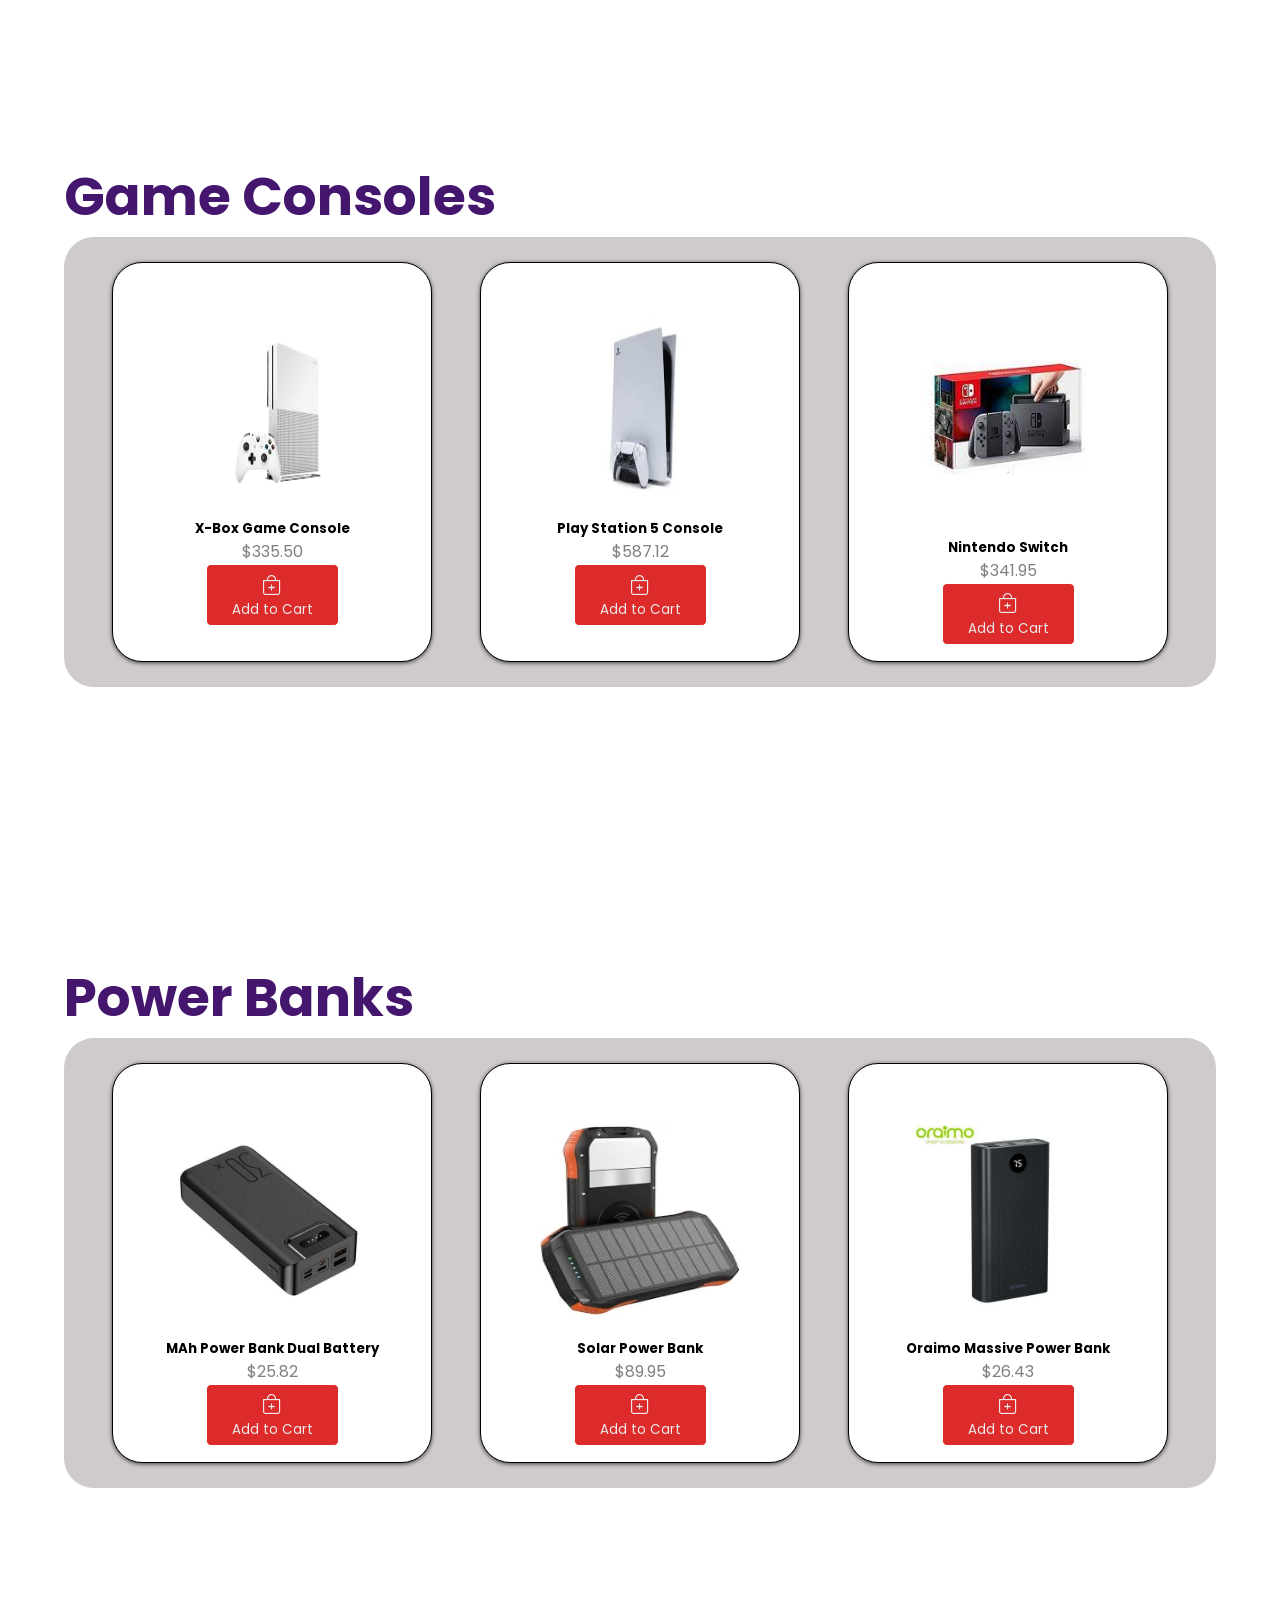
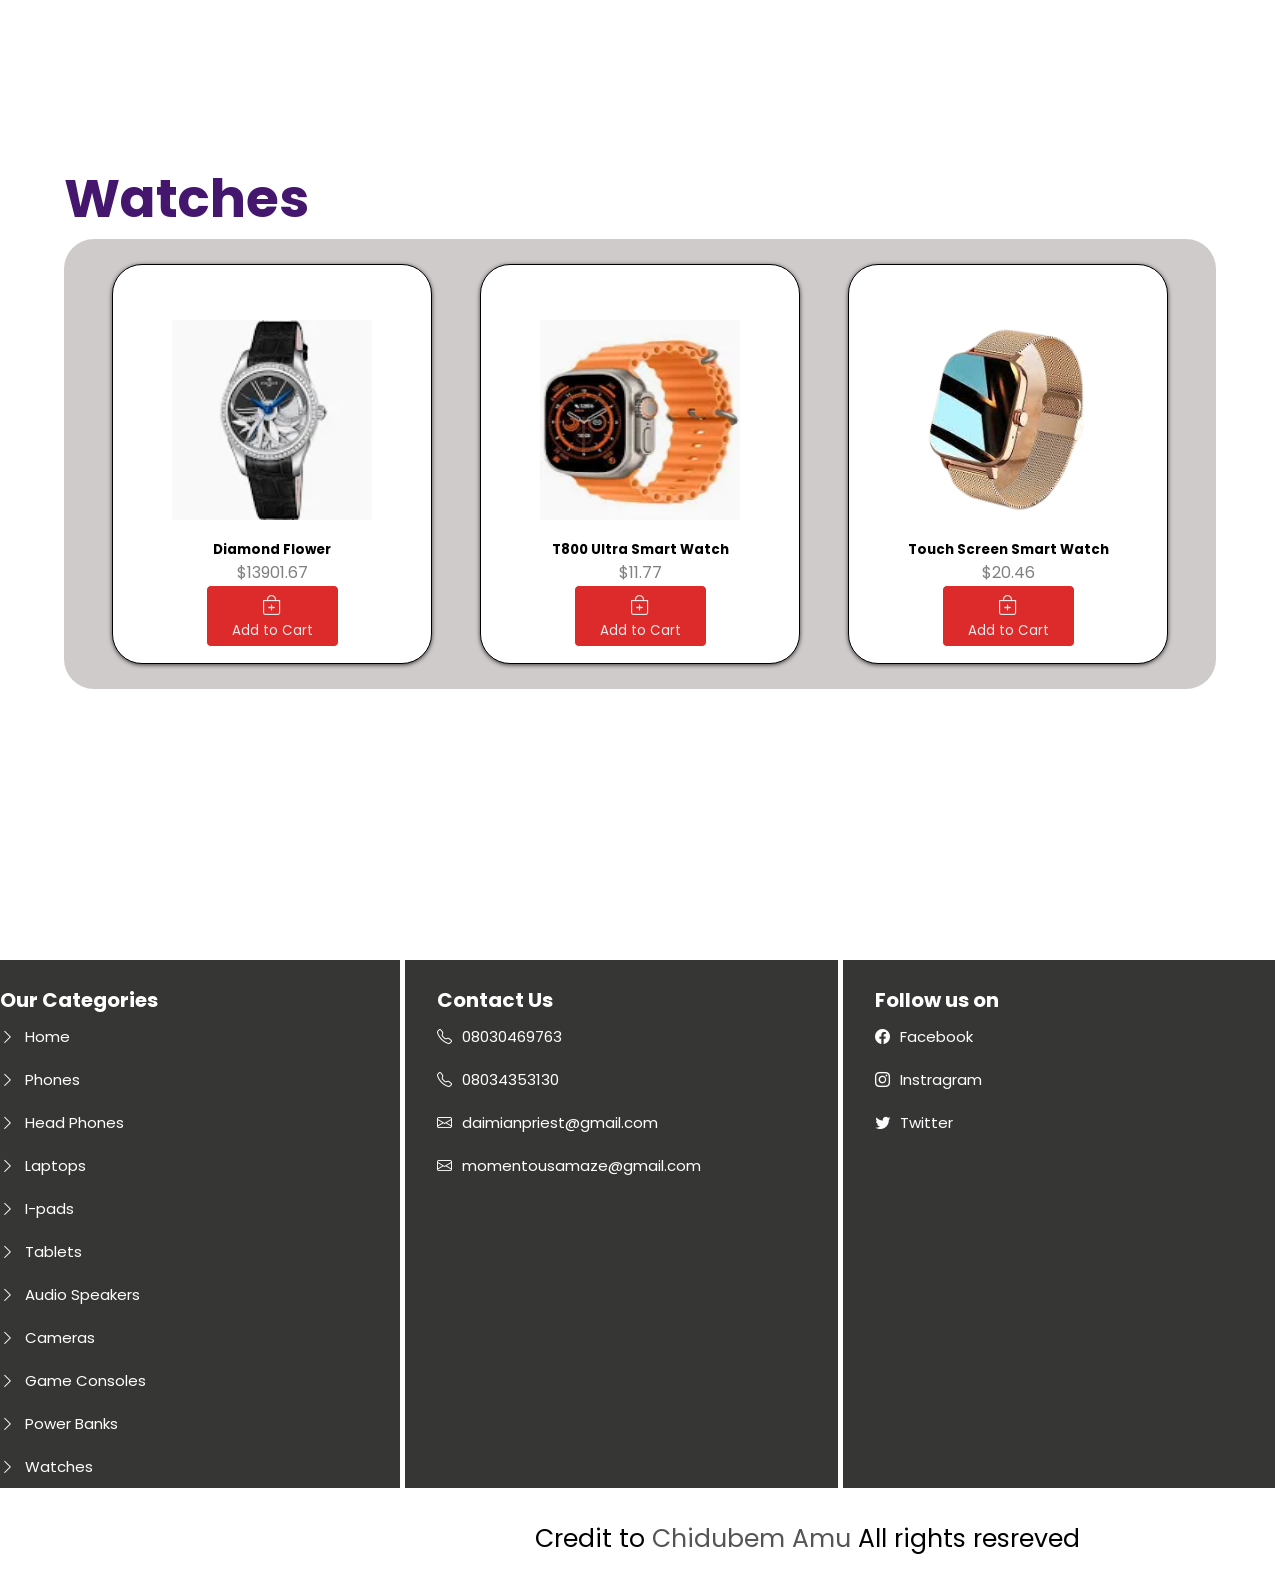
==== commit 94e26320: "seventh commit" ====
--- a/index.html
+++ b/index.html
@@ -22,7 +22,7 @@
             <li><a><i class="bi bi-cart4" onclick="showMenu()"><span id="quant"  class="quant">0</span></i></a></li>
         </ul>
         <div id="login" class="login">
-            <i class="bi bi-x" onclick="hideLogin()"></i>
+            <i style="background-color: black; padding: 1%;" class="bi bi-x" onclick="hideLogin()"></i>
             <div class="login-cont">
                 <h1>Login</h1>
                 <div class="login-form">
--- a/CSS/style.css
+++ b/CSS/style.css
@@ -30,7 +30,7 @@
 .header{
     min-height: 100vh;
     width: 100%;
-    background: url(view-neon-illuminated-gaming-desk-setup-with-keyboard.jpg);
+    background: url(homepage-concept-with-search-bar.jpg);
     background-position: center;
     background-size: cover;
     position: relative;
@@ -120,9 +120,6 @@
 .search-box .bi{
     font-size: 1.1rem;
     cursor: pointer;
-    border-right: 1px solid #555;
-    border-top: 1px solid #555;
-    border-bottom: 1px solid #555;
 }
 nav ul li{
     list-style: none;
@@ -163,7 +160,7 @@
     right: 0;
     /* text-align: center; */
     z-index: 100;
-    background: url(abstract-red-metallic-light-cyber-polygon-slash-dark-grey-shadow-design-futuristic-technology-background_33869-1747.avif);
+    background: url(laptop-with-blank-black-screen-white-table.jpg);
     background-position: center;
     background-repeat: no-repeat;
     background-size: cover;
@@ -174,6 +171,10 @@
     float: right;
     cursor: pointer;
     color: #fff;
+    margin-right: 10px;
+}
+.login .bi:hover{
+    transform: scale(1.1);
 }
 .login-cont h1{
     margin-top: 3%;
@@ -235,10 +236,14 @@
     cursor: pointer;
     margin-top: 30px;
     padding: 20px 45px;
-    width: 100%;
+    width: 50%;
     background-color: white;
     border-radius: 40px;
     border: none;
+}
+.login-form form button:hover{
+    width: 100%;
+    transition: ease-in-out .5s;
 }
 /* Chidozie start from here */
 .cart{  
@@ -292,7 +297,7 @@
 /* Ends Here */
 .text-box{
     position: absolute;
-    top: 40%;
+    top: 30%;
     width: 50%;
     /* color: #fff; */
     text-align: center;
@@ -637,7 +642,7 @@
     right: -100%;
     /* text-align: center; */
     z-index: 100;
-    background: /*linear-gradient(rgba(249, 246, 246, 0.8), rgba(249, 246, 246, 0.8))*/ url(download\ \(1\).jpg);
+    background: /*linear-gradient(rgba(249, 246, 246, 0.8), rgba(249, 246, 246, 0.8))*/ url(focused-young-man-paying-bill-store.jpg);
     background-position: center;
     background-repeat: no-repeat;
     background-size: cover;
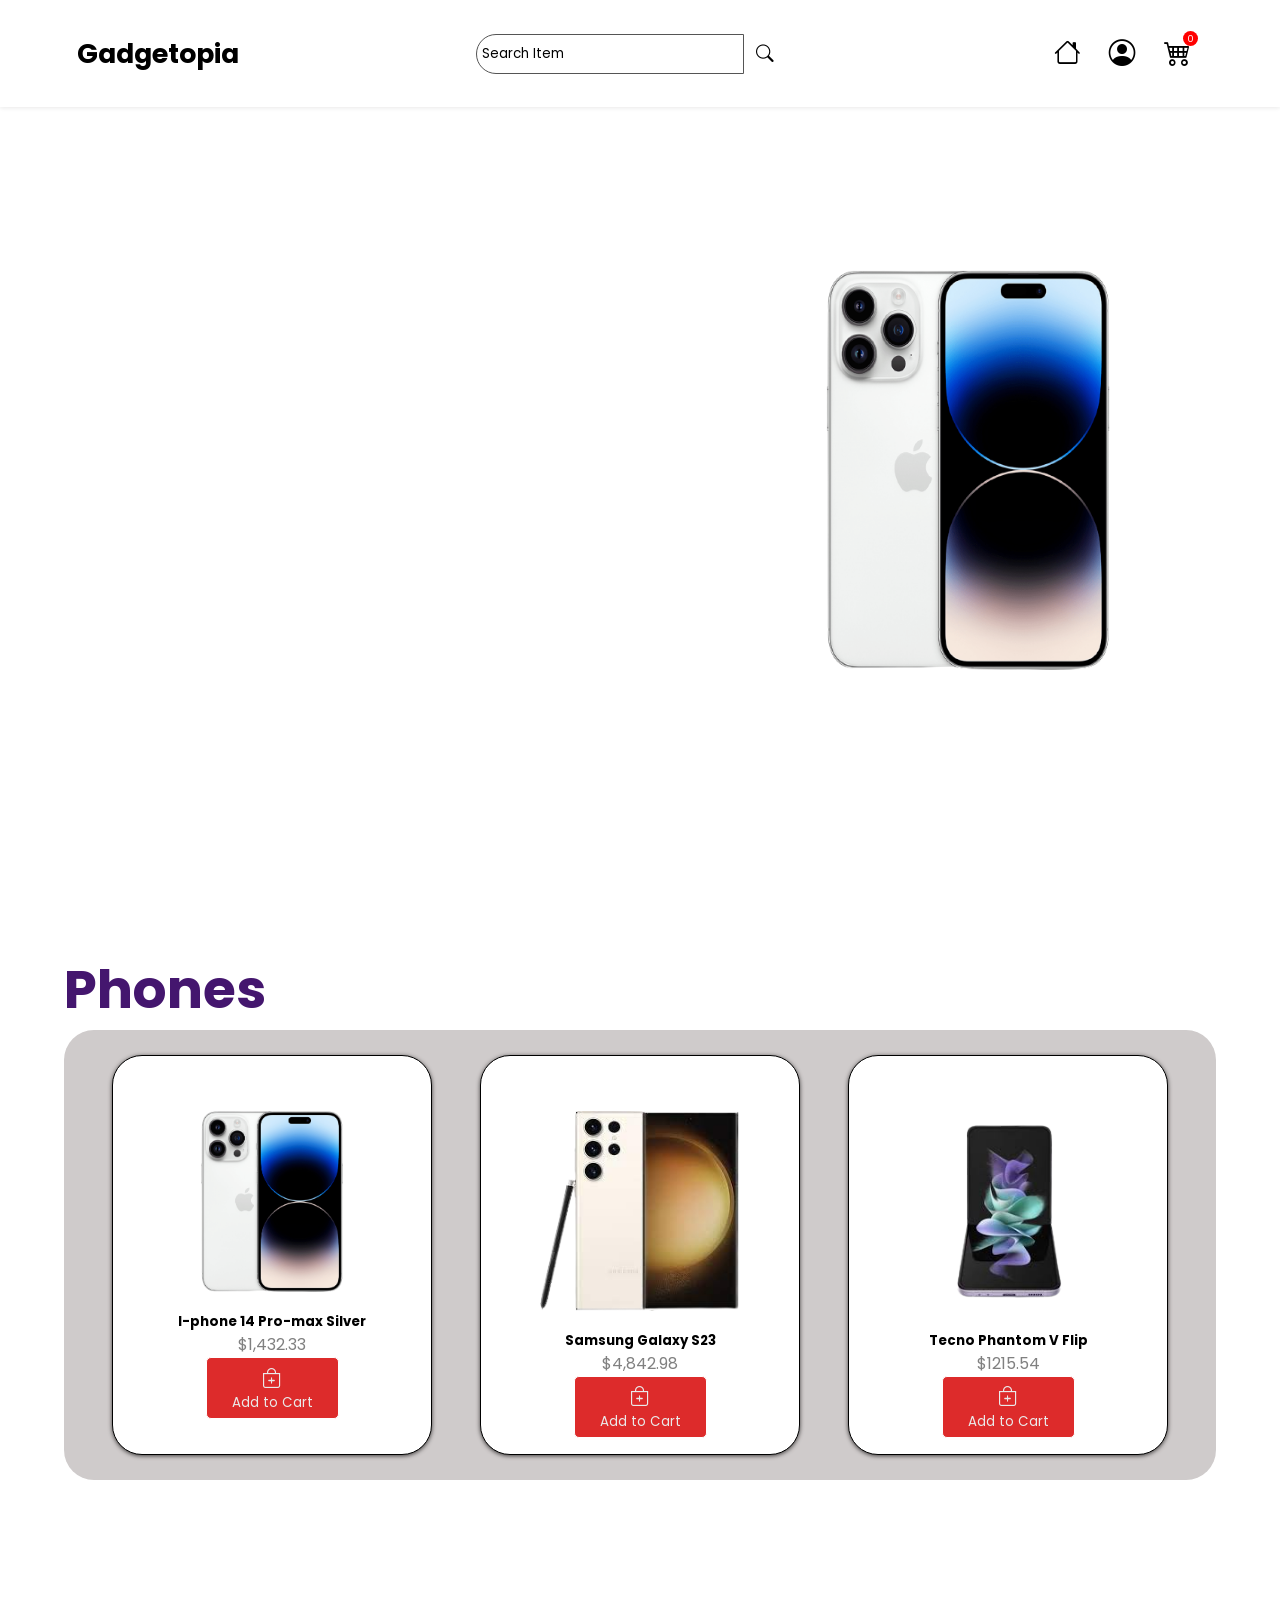
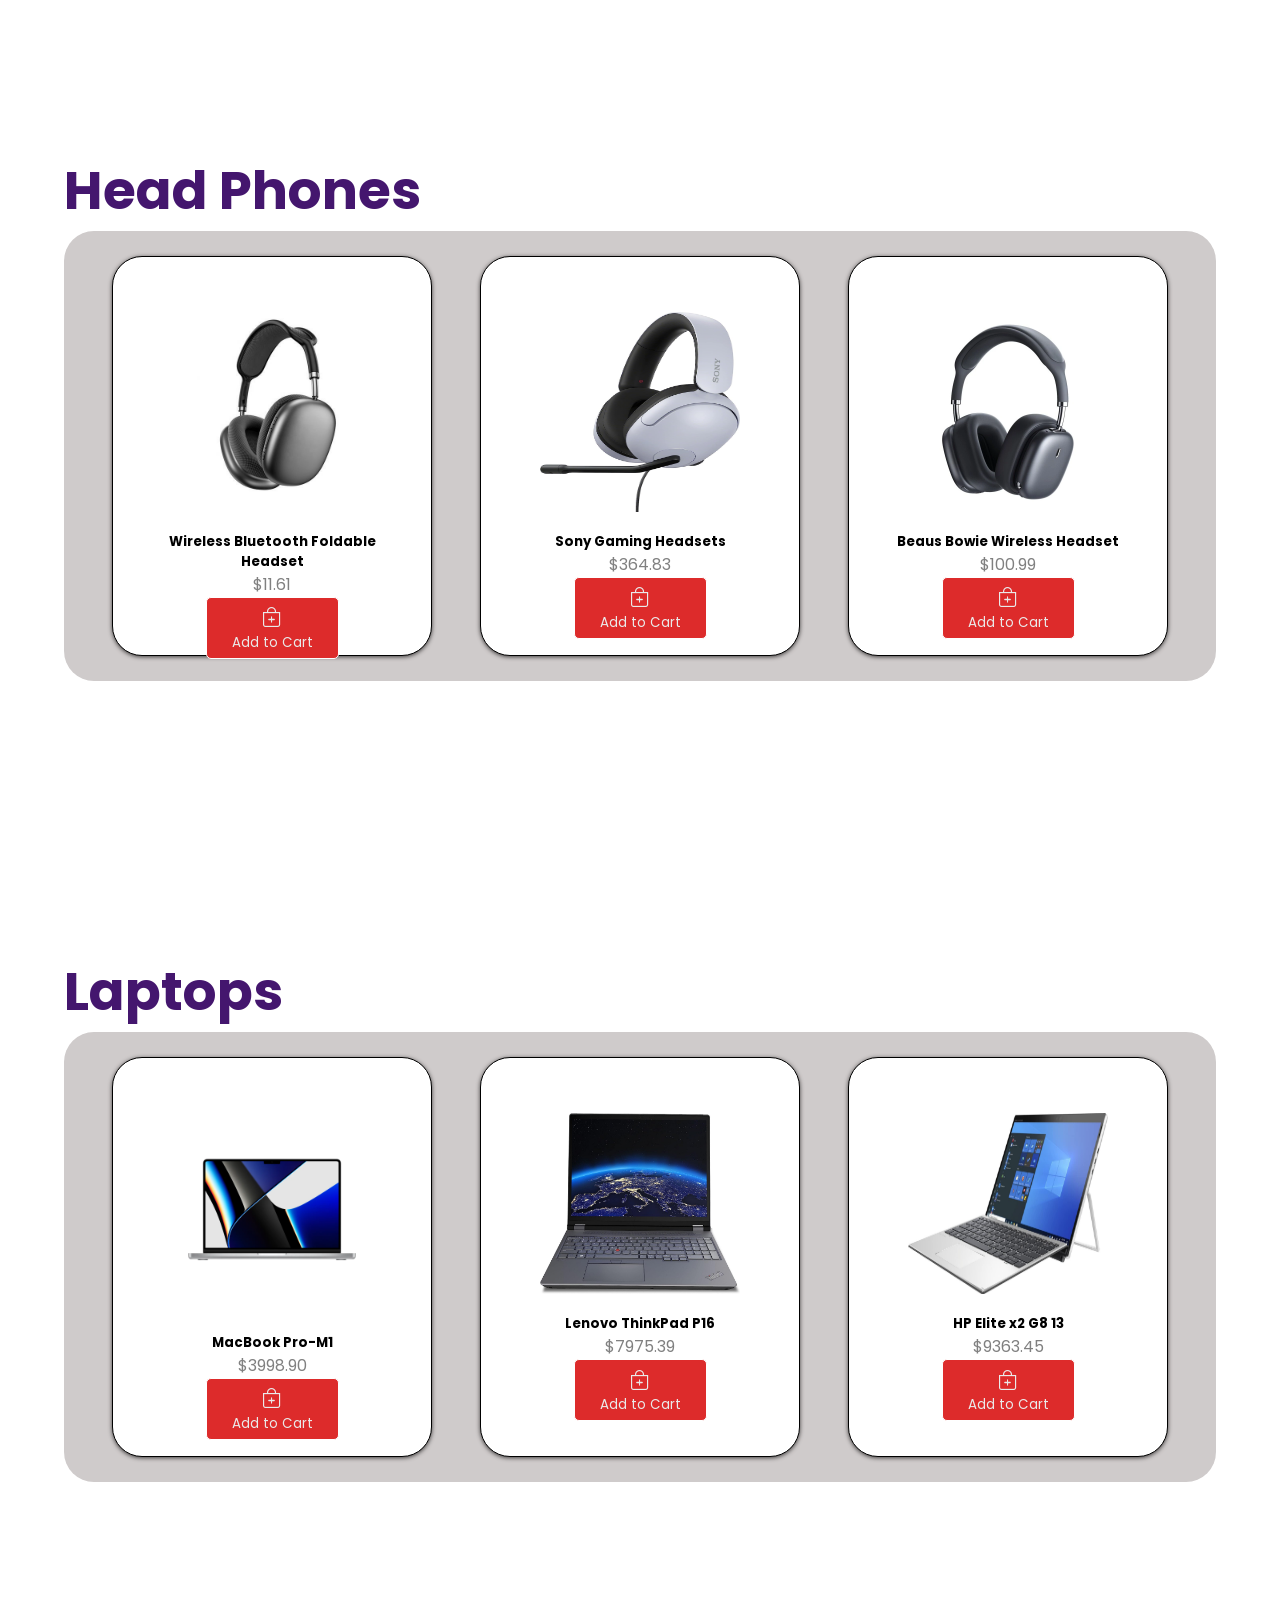
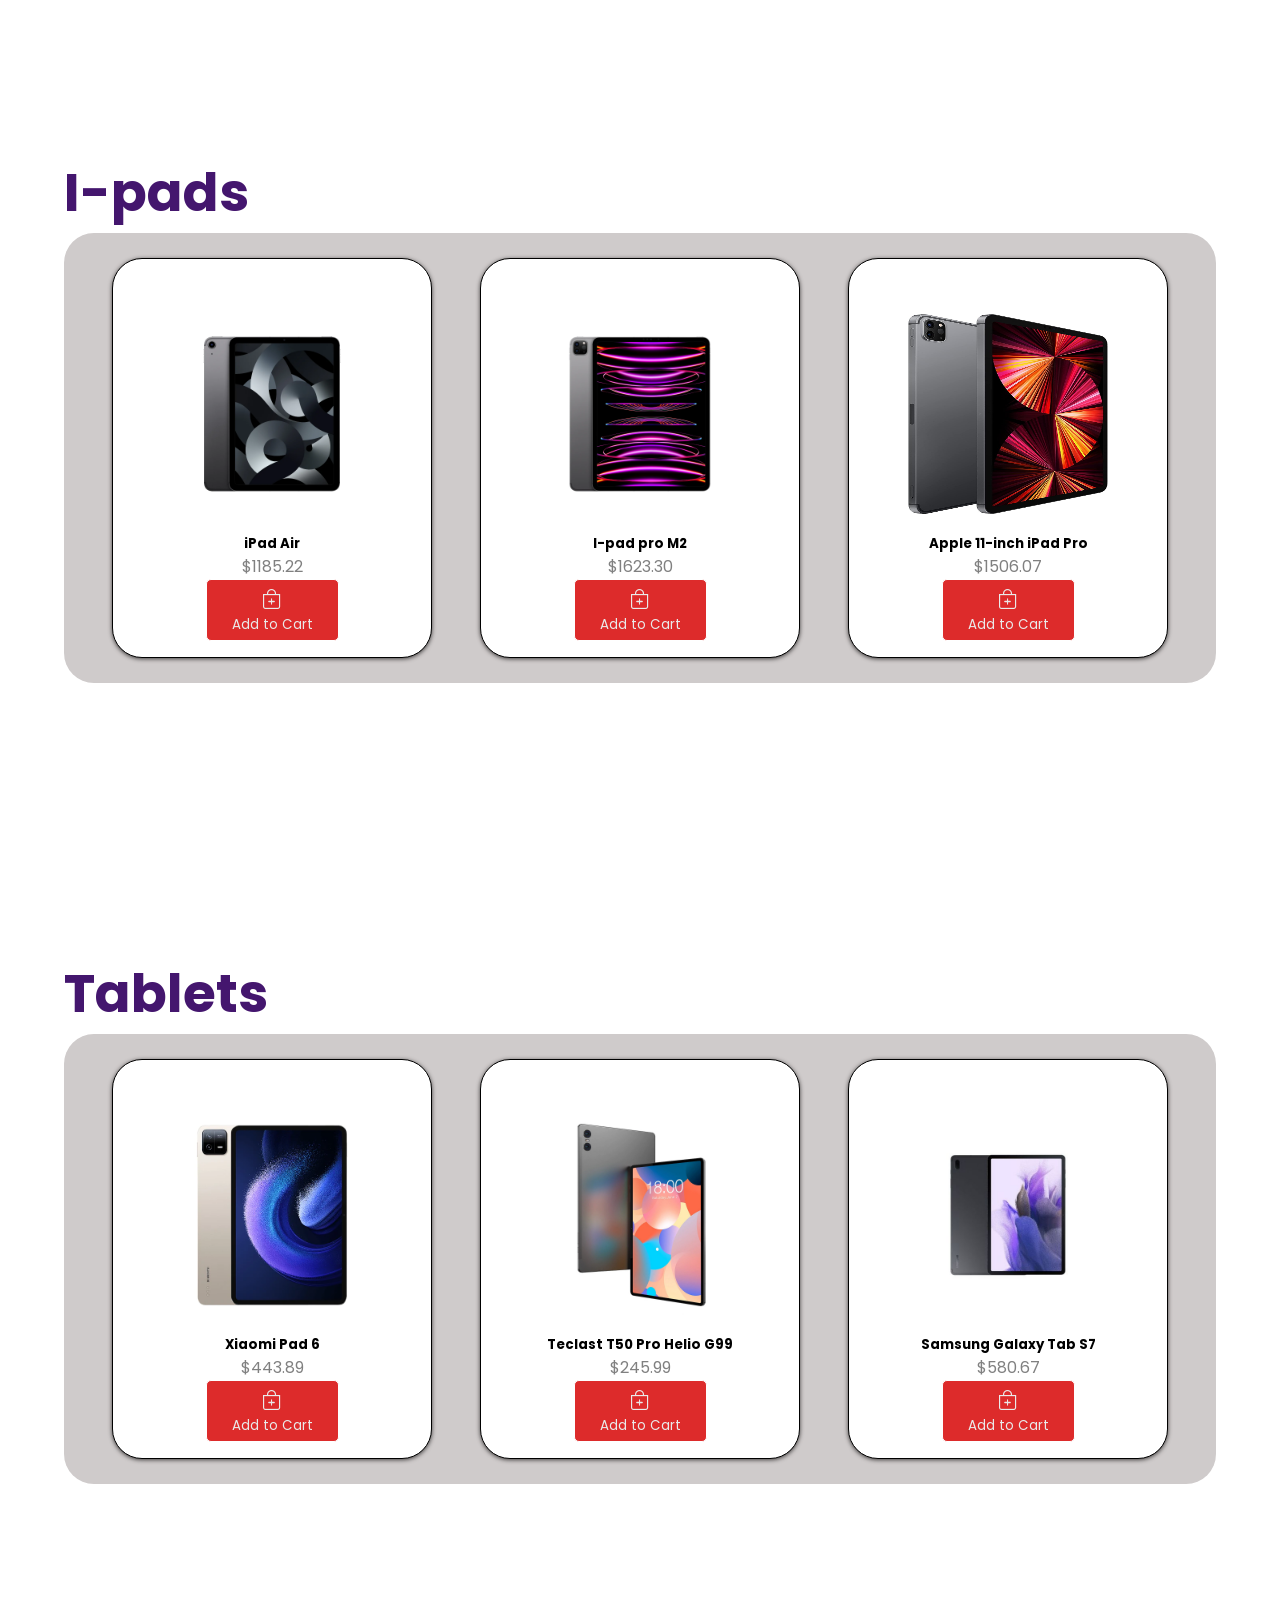
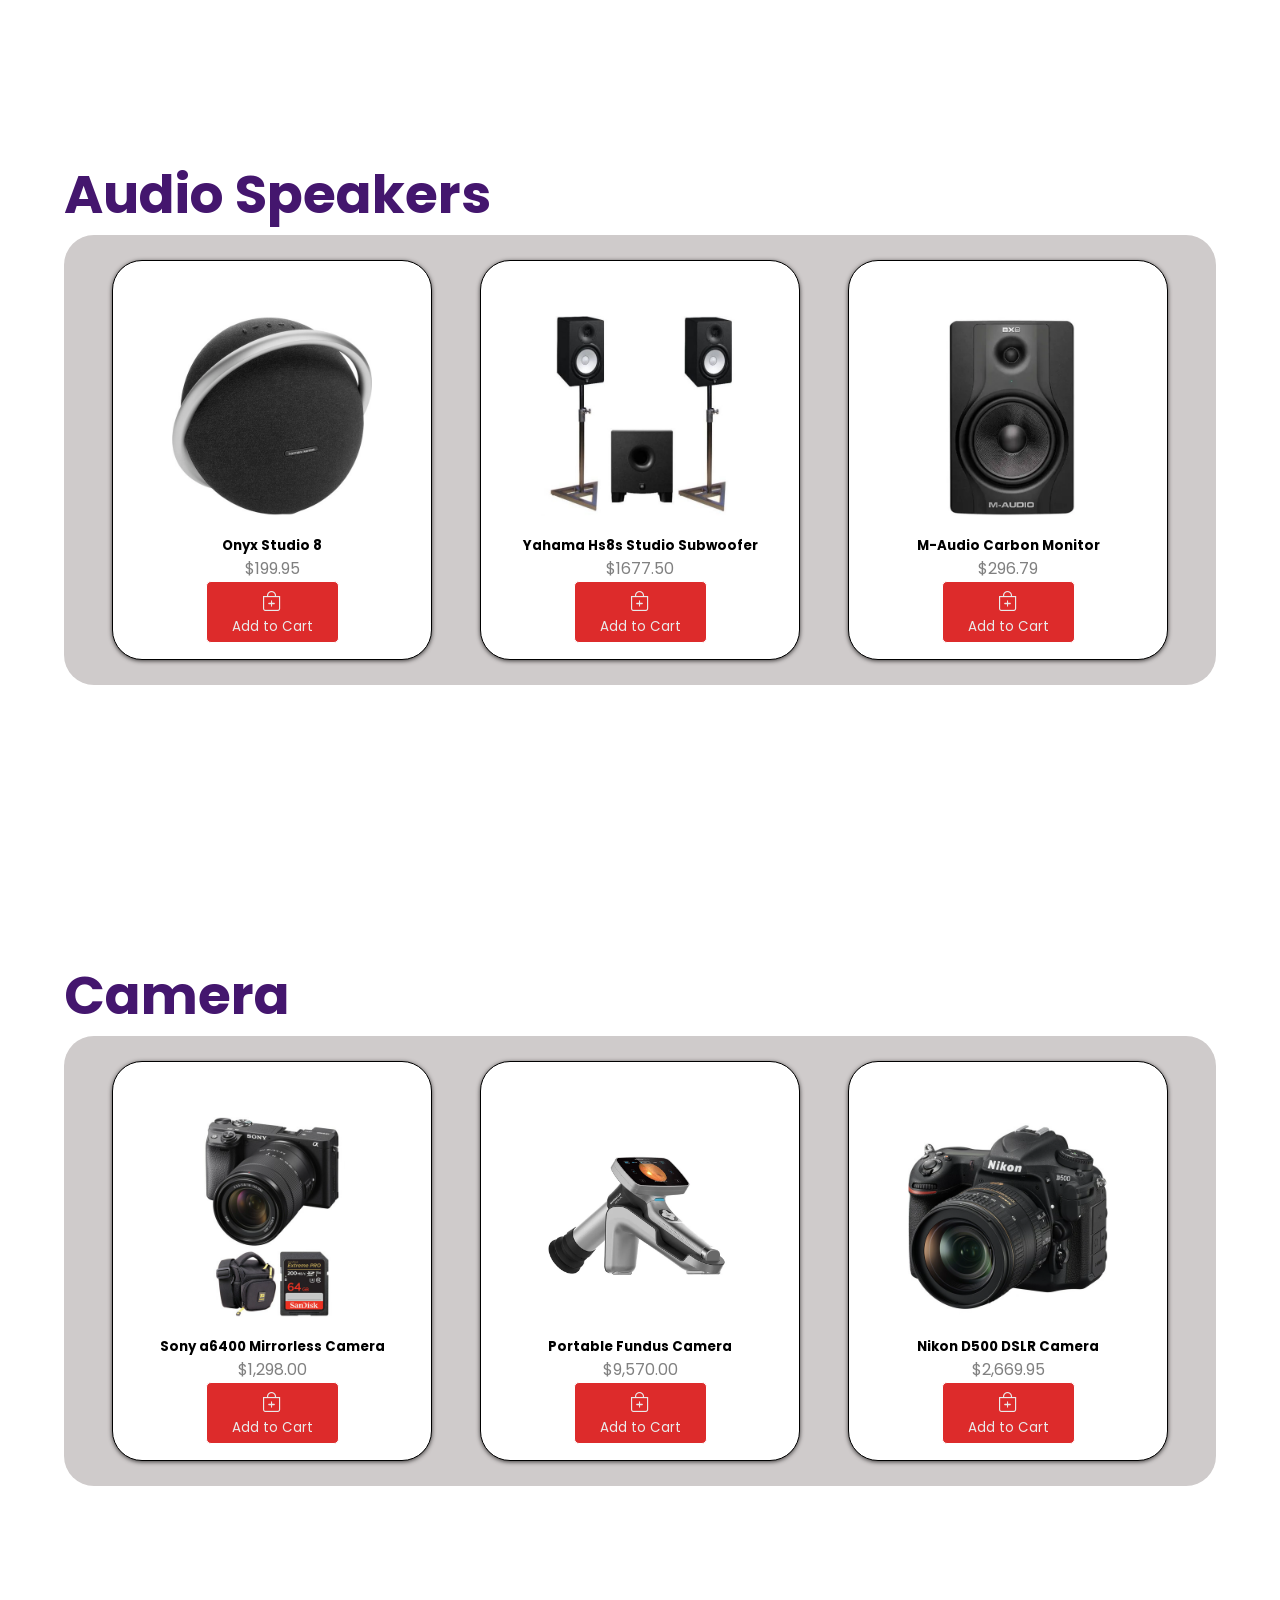
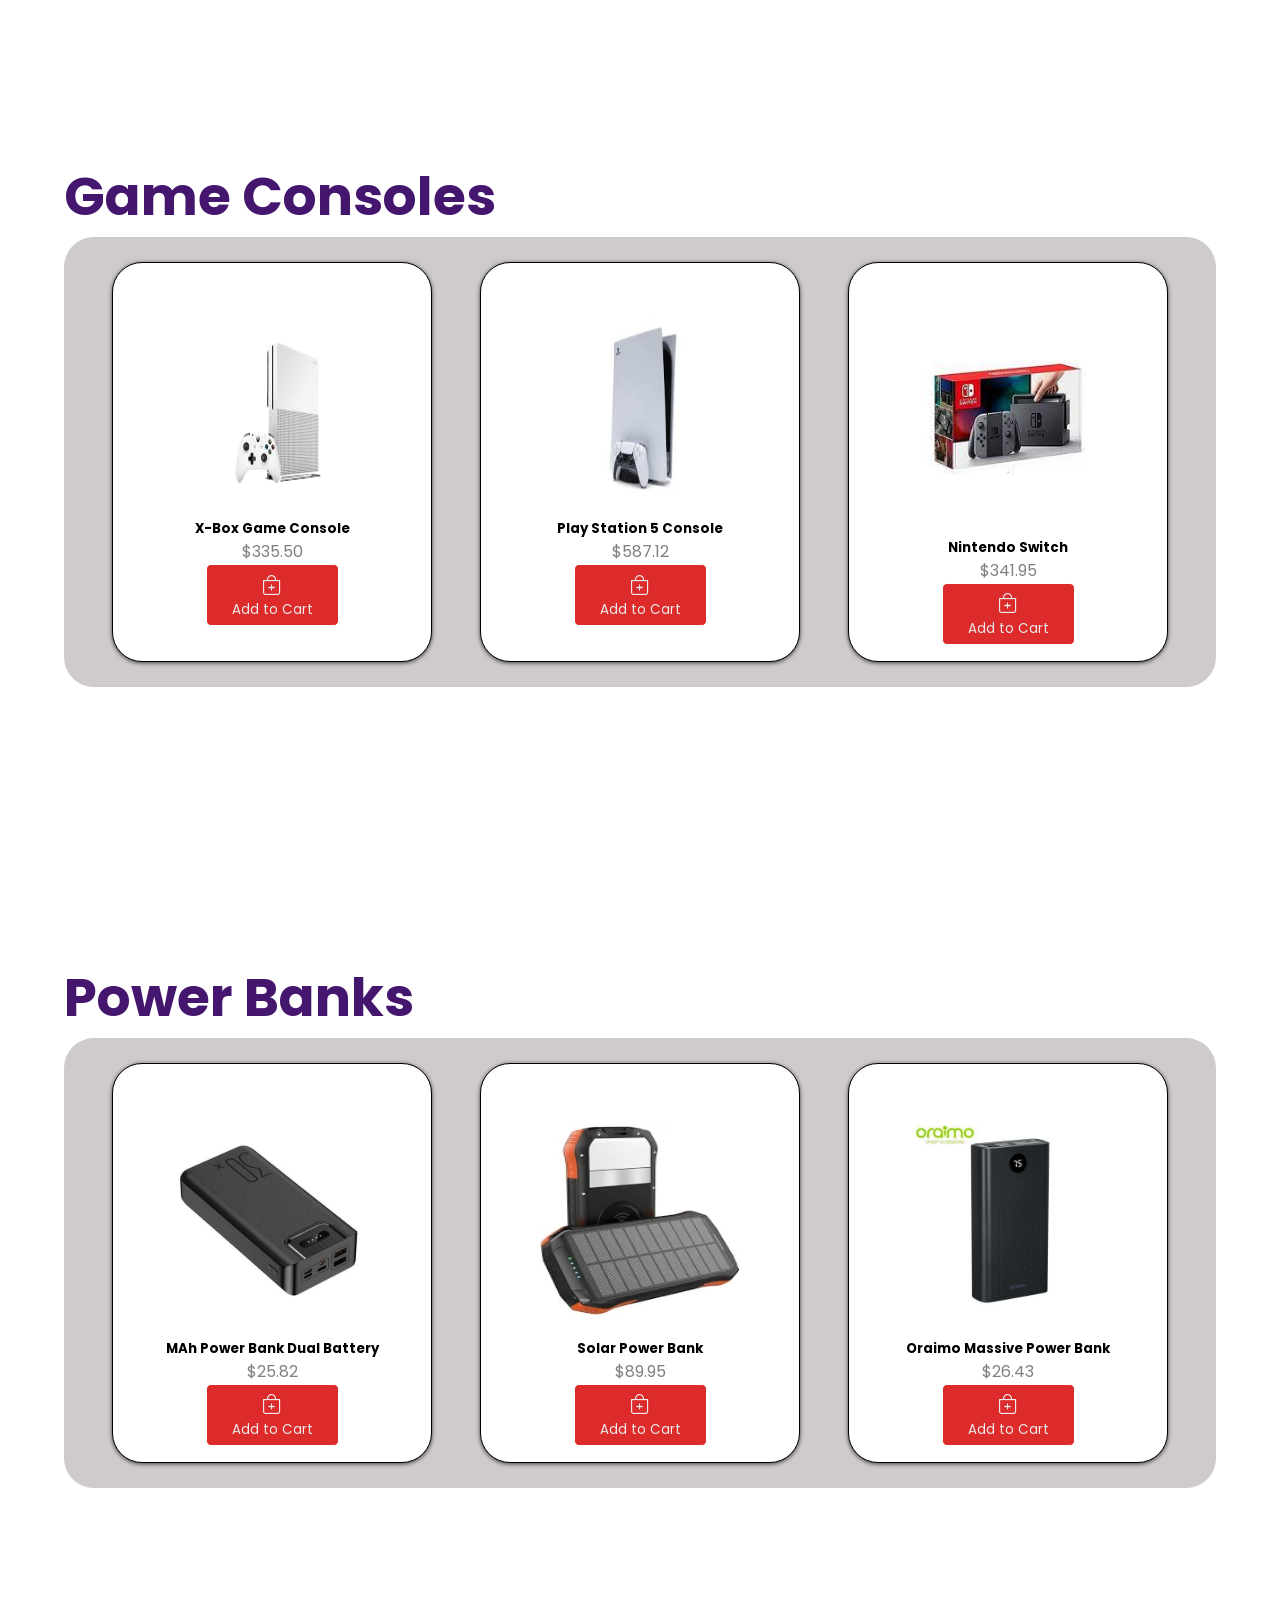
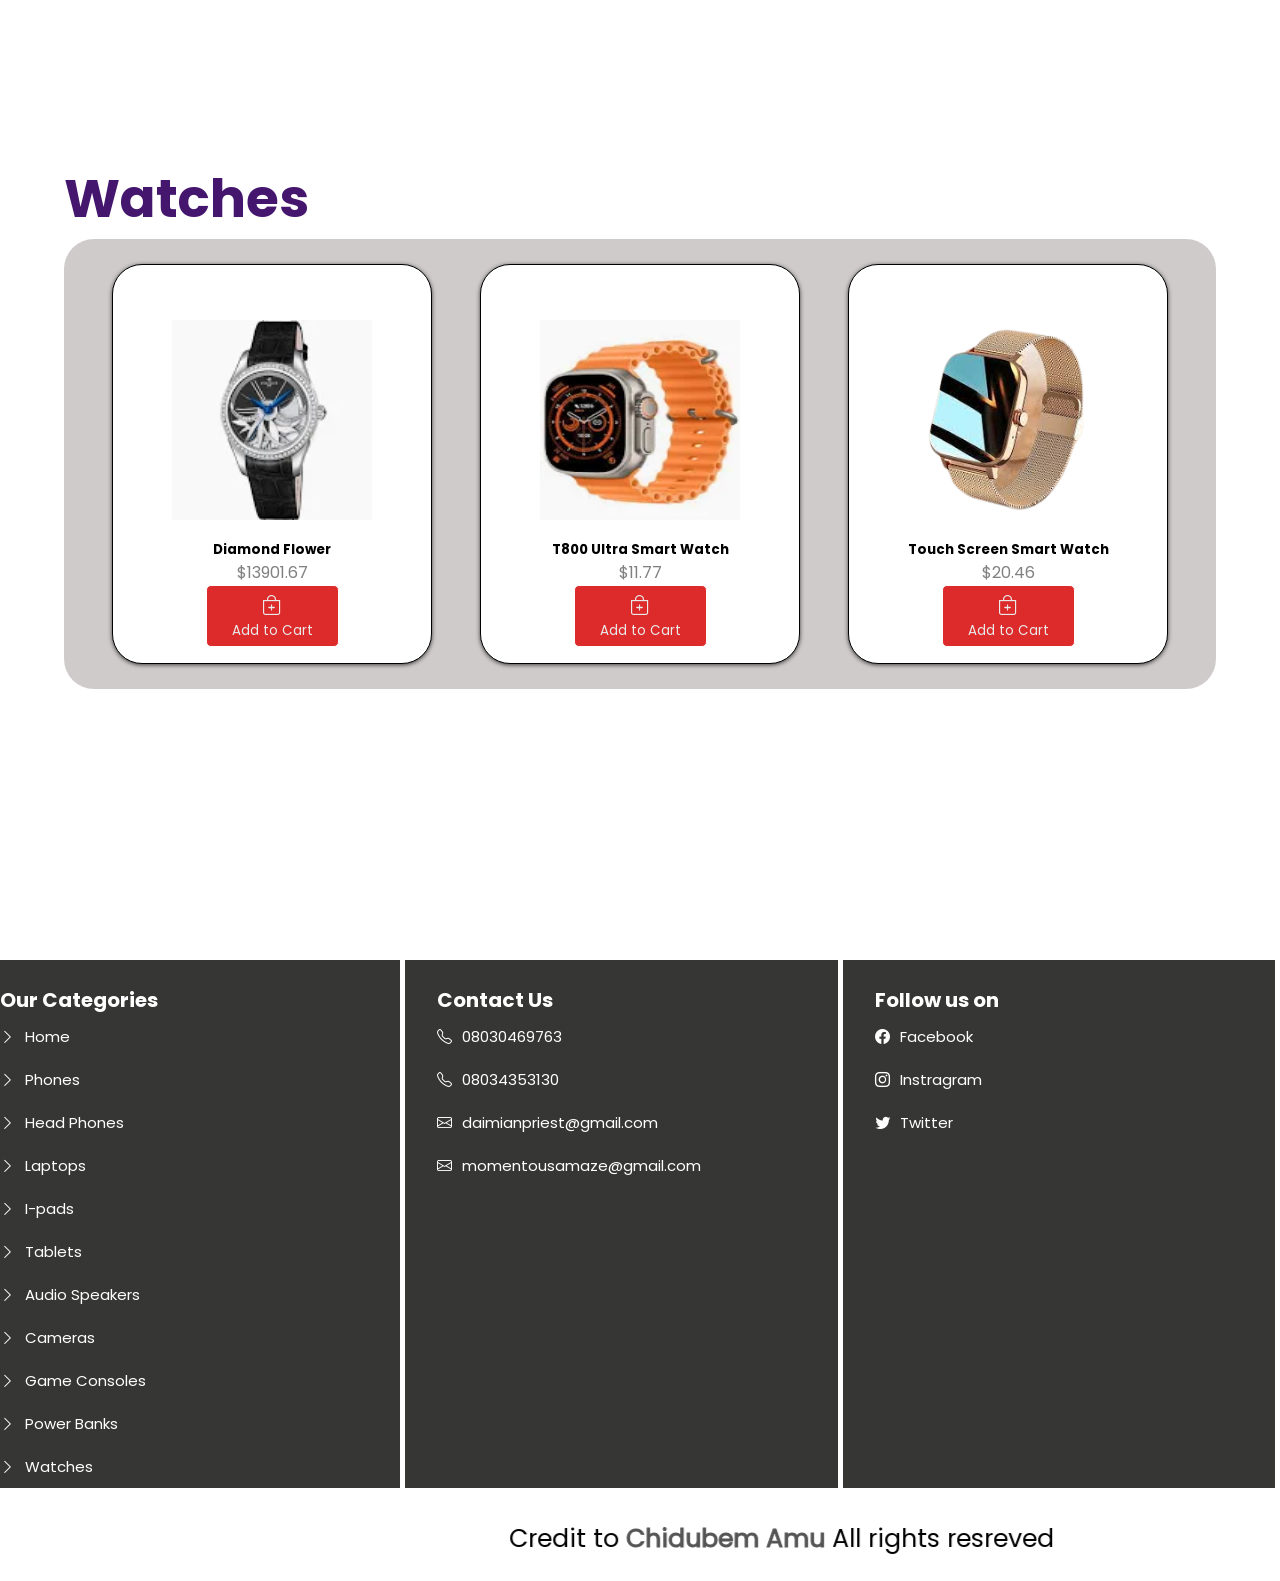
==== commit dce39791: "8th commit" ====
--- a/index.html
+++ b/index.html
@@ -17,12 +17,12 @@
                 <i class="bi bi-search"></i>
             </div>
         <ul>
-            <li><a href="#home"><i class="bi bi-house"></i></a></li>
+            <li><a href="inderx.exe"><i class="bi bi-house"></i></a></li>
             <li><a><i class="bi bi-person-circle" onclick="showLogin()"></i></a></li>
             <li><a><i class="bi bi-cart4" onclick="showMenu()"><span id="quant"  class="quant">0</span></i></a></li>
         </ul>
         <div id="login" class="login">
-            <i style="background-color: black; padding: 1%;" class="bi bi-x" onclick="hideLogin()"></i>
+            <i style="background-color: black; width: 40px; height: 40px; display: flex; align-items: center; justify-content: center;" class="bi bi-x" onclick="hideLogin()"></i>
             <div class="login-cont">
                 <h1>Login</h1>
                 <div class="login-form">
@@ -279,7 +279,7 @@
                     <input required type="tel" placeholder="Please Enter Your Phone Number">
                     <input required type="tel" placeholder="Please Enter Your Account Number">
                     <input type="password" placeholder="Please Enter Your Password">
-                    <button id="sumbit" type="button">Pay</button>
+                    <button>Pay</button>
                 </form>
             </div>
            </div>
@@ -310,19 +310,19 @@
                 <img src="Images/iphone-14-pro-max-silver.png">
                 <h5>I-phone 14 Pro-max Silver</h5>
                 <p>$1,432.33</p>
-                <button id="btn1" onclick="show14ProMax()"><i class="bi bi-bag-plus"></i>Add to Cart</button>
+                <button id="aminbtn" onclick="show14ProMax()"><i class="bi bi-bag-plus"></i>Add to Cart</button>
             </div>
             <div class="cards">
                 <img src="Images/Samsung Galaxy S23.png">
                 <h5>Samsung Galaxy S23</h5>
                 <p>$4,842.98</p>
-                <button onclick="showS23()"><i class="bi bi-bag-plus"></i>Add to Cart</button>
+                <button id="aminbtn" onclick="showS23()"><i class="bi bi-bag-plus"></i>Add to Cart</button>
             </div>
             <div class="cards">
                 <img src="Images/tenco phantom v flip.png">
                 <h5>Tecno Phantom V Flip</h5>
                 <p>$1215.54</p>
-                <button onclick="showVflip()"><i class="bi bi-bag-plus"></i>Add to Cart</button>
+                <button id="aminbtn" onclick="showVflip()"><i class="bi bi-bag-plus"></i>Add to Cart</button>
         </div>
         <!-- <button class="next-btn"><i class="bi bi-chevron-right"></i></button> -->
         </div>
--- a/CSS/style.css
+++ b/CSS/style.css
@@ -8,6 +8,24 @@
     100%{opacity: 1;}
     0%{opacity: 0;}
   }
+  @keyframes altcolors{
+    0%{
+        color: #555;
+    }
+    25%{
+        color: gray;
+    }
+    50%{
+        color: dimgray;
+    }
+    75%{
+        color: darkslategray;
+    }
+    100%{
+        color: #555;
+    }
+
+  }
 ::-webkit-scrollbar{
     background: transparent;
     width: 5px;
@@ -15,6 +33,9 @@
 ::-webkit-scrollbar-thumb{
     background: rgb(88, 84, 84);
     border-radius: 60px;
+}
+::-webkit-scrollbar:hover{
+    width: 7px;
 }
 ::-webkit-input-placeholder{
     color: white;
@@ -99,6 +120,7 @@
     border-radius: 4rem;
     margin-right: 1rem;
     color: black;
+    caret-color: black;
 }
 .search-box ::-webkit-input-placeholder{
     color: black;
@@ -109,7 +131,7 @@
     border: none;
     border-radius: 4rem;
     padding: 5px;
-    color: white;
+    color: black;
     outline: none;
     padding: 2%;
     z-index: 0;
@@ -120,6 +142,10 @@
 .search-box .bi{
     font-size: 1.1rem;
     cursor: pointer;
+    transition: 2s;
+}
+.search-box .bi:hover{
+    transform: scale(1.5);
 }
 nav ul li{
     list-style: none;
@@ -143,13 +169,14 @@
     align-items: center;
     color: #fff;
     position: absolute;
-    top: 30px;
-    left: 92%;
+    top: 31px;
+    left: 92.4%;
     height: 15px;
     width: 15px;
     /* padding: 5px 5px; */
     font-size: 7pt;
     text-align: center;
+    font-style: normal;
 }
 .login{
     display: block;
@@ -171,7 +198,7 @@
     float: right;
     cursor: pointer;
     color: #fff;
-    margin-right: 10px;
+    margin: 10px;
 }
 .login .bi:hover{
     transform: scale(1.1);
@@ -231,6 +258,7 @@
     border: 1px solid white;
     color: white;
     padding: 0 30px 0 10px;
+    outline: none;
 }
 .login-form form button{
     cursor: pointer;
@@ -240,10 +268,10 @@
     background-color: white;
     border-radius: 40px;
     border: none;
+    transition: ease-in-out .5s;
 }
 .login-form form button:hover{
     width: 100%;
-    transition: ease-in-out .5s;
 }
 /* Chidozie start from here */
 .cart{  
@@ -477,11 +505,11 @@
     position: relative;
     cursor: pointer;
     font-size: 12pt;
+    transition: 1s;
 }
 form p a:hover{
     border: 1px solid rgba(32, 32, 30, 0.9);
     background: rgba(32, 32, 30, 0.9);
-    transition: 1s;
     border: 1px solid white;
     color: #fff;
 }
@@ -512,6 +540,7 @@
     color: white;
     padding: 10px 0;
     cursor: pointer;
+    transition: 0.5s;
 }
 .box a:hover{
     margin-left: 30px;
@@ -539,6 +568,9 @@
 }
 .footer .credit span{
     color: #555;
+    -webkit-text-stroke: 1px #555;
+    animation: altcolors 3s;
+    animation-iteration-count: infinite;
 }
 .box a .bi{
     margin-right: 10px;
@@ -683,18 +715,70 @@
     border: 1px solid white;
     color: #fff;
     font-size: 20px;
-}
-.pay-init form input :placeholder-shown{
-    color: white;
+    outline: none;
 }
 .pay-init form button{
     border: 1px solid white;
     backdrop-filter: blur(35px);
     background: transparent;
-    padding: 15px 68px;
+    padding: 15px 30px;
     border-radius: 15px;
     cursor: pointer;
     color: white;
+    width: 30%;
+    display: flex;
+    align-items: center;
+    justify-content: center;
+    text-decoration: none;
+    transition: ease-out 0.5s;
+}
+.pay-init form button:hover{
+    background: black;
+    width: 90%;
+    border: none;
+}
+.thanks{
+    background: url(laptop-with-blank-black-screen-white-table.jpg);
+    height: 100vh;
+    display: flex;
+    flex-direction: column;
+    align-items: center;
+    justify-content: center;
+    gap: 3rem;
+    position: absolute;
+    top: 0;
+    width: 100%;
+    /* left: -100%; */
+    /* z-index: 1000; */
+}
+.thanks h4{
+    font-size: 20px;
+    font-weight: 500;
+}
+.thanks h4 span{
+    margin-left: 100px;
+    font-size: 15px;
+    font: 300;
+    color: #555;
+}
+.thanks button{
+    padding: 1% 3%;
+    width: 15%;
+    border-radius: 10px;
+    border: none;
+}
+.thanks button:hover{
+    background-color: black;
+    color: white;
+    cursor: pointer;
+    width: 30%;
+    transition: ease-in-out 0.9s;
+}
+button{
+    transition: all 0.2s ease;
+}
+button:active{
+    transform: scale(0.96);
 }
 /* responsive */
 @media (max-width:540px) {
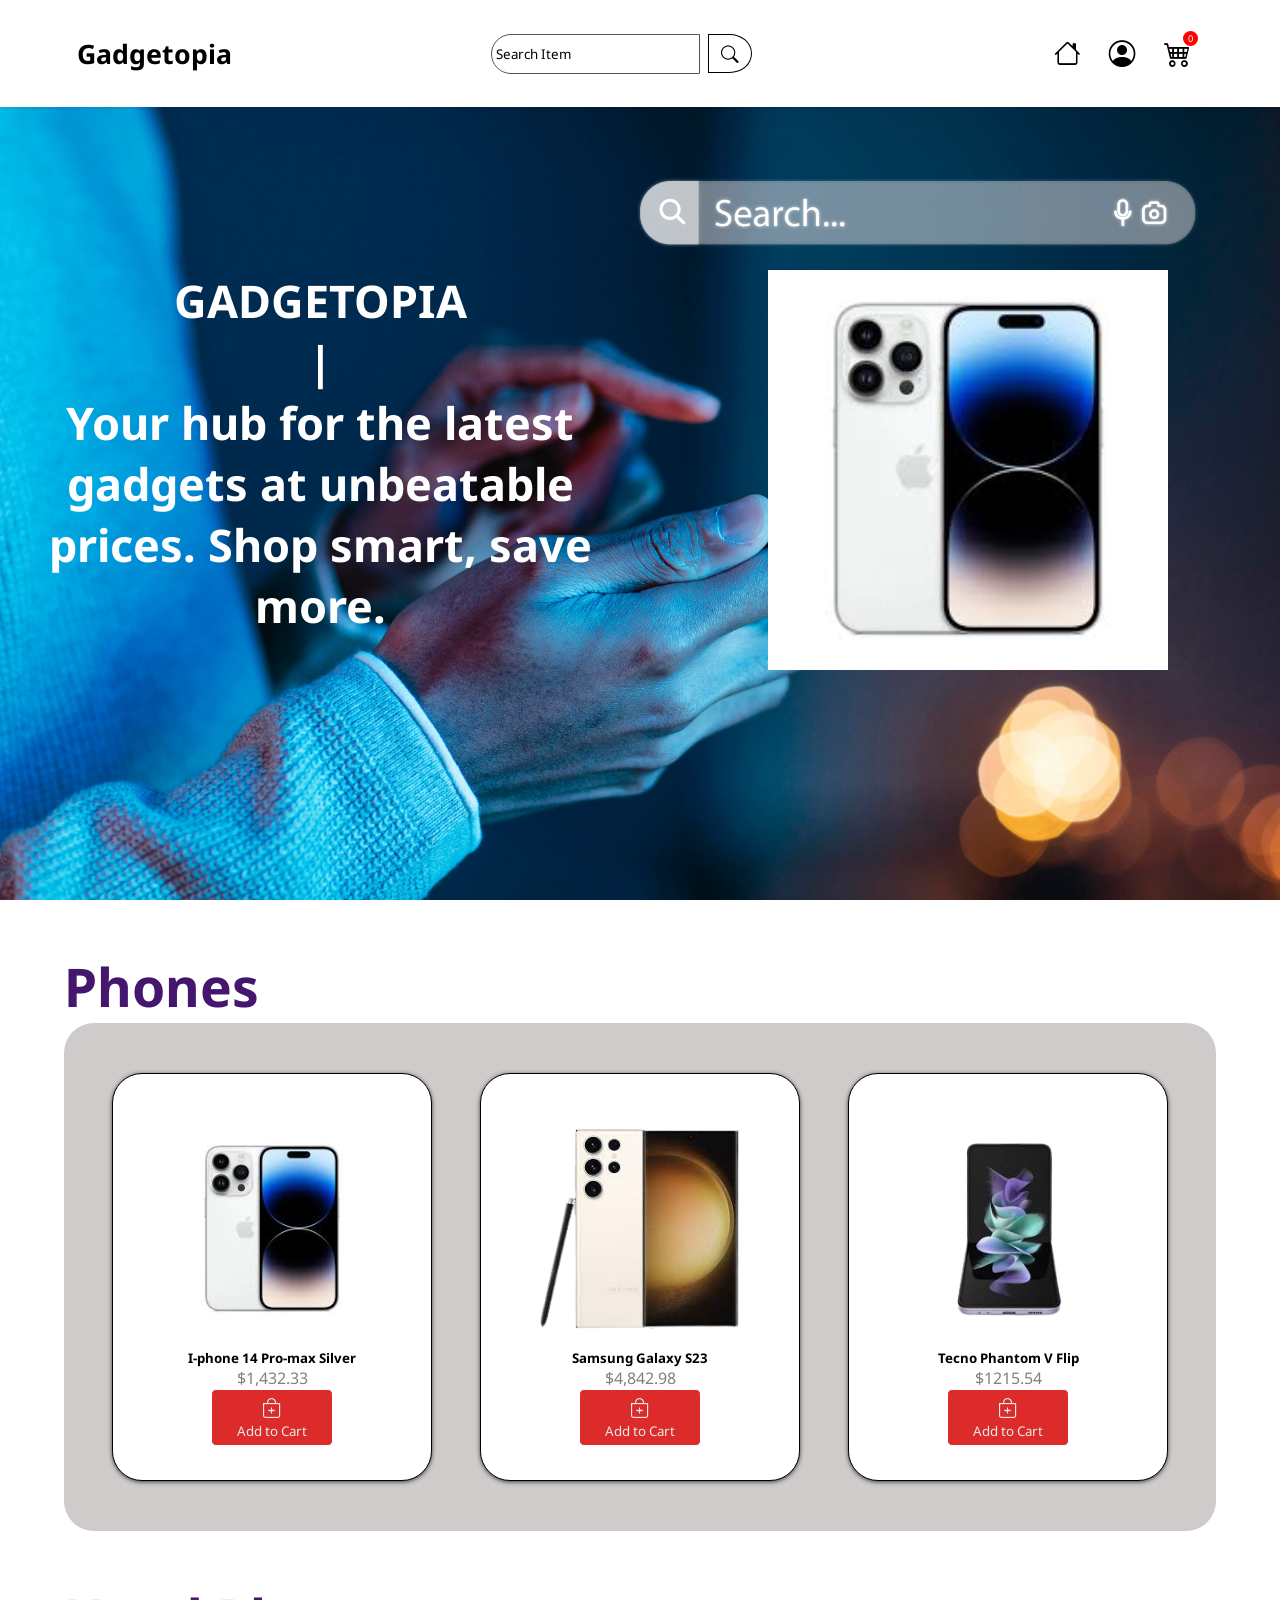
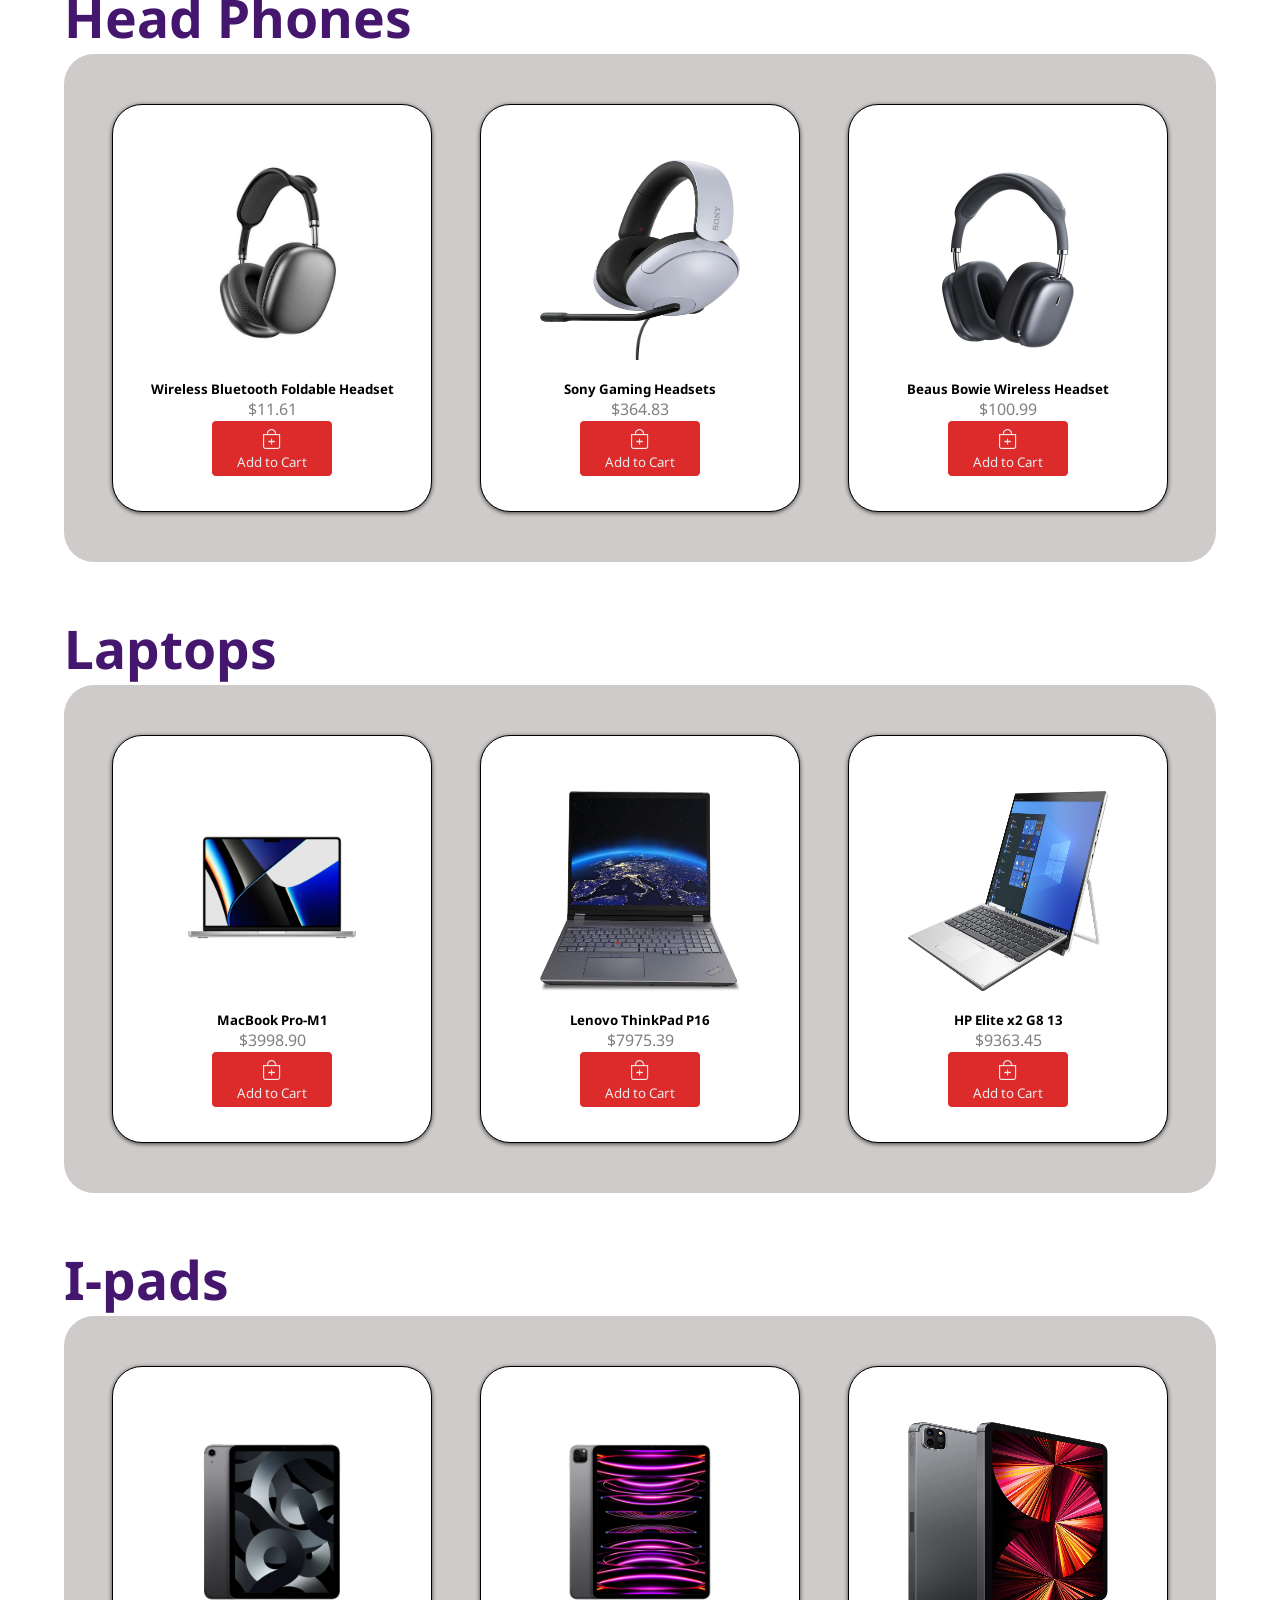
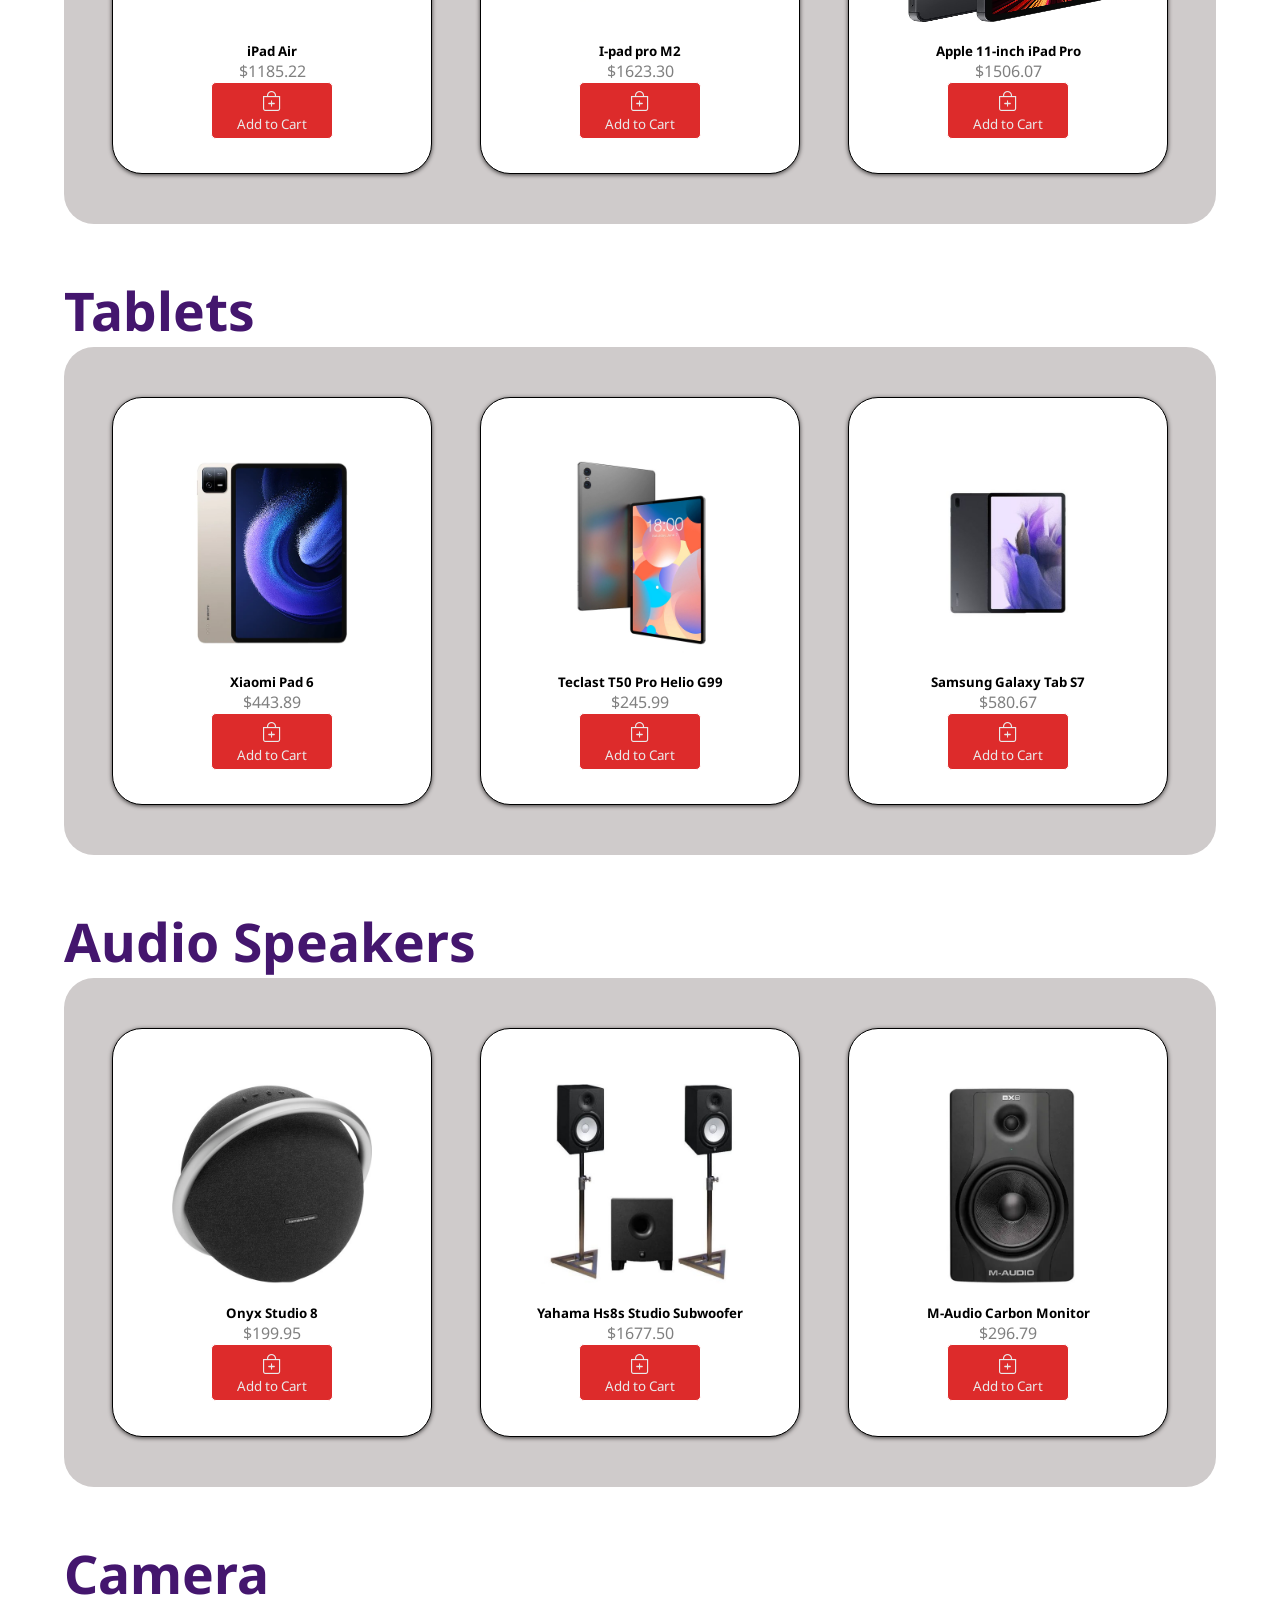
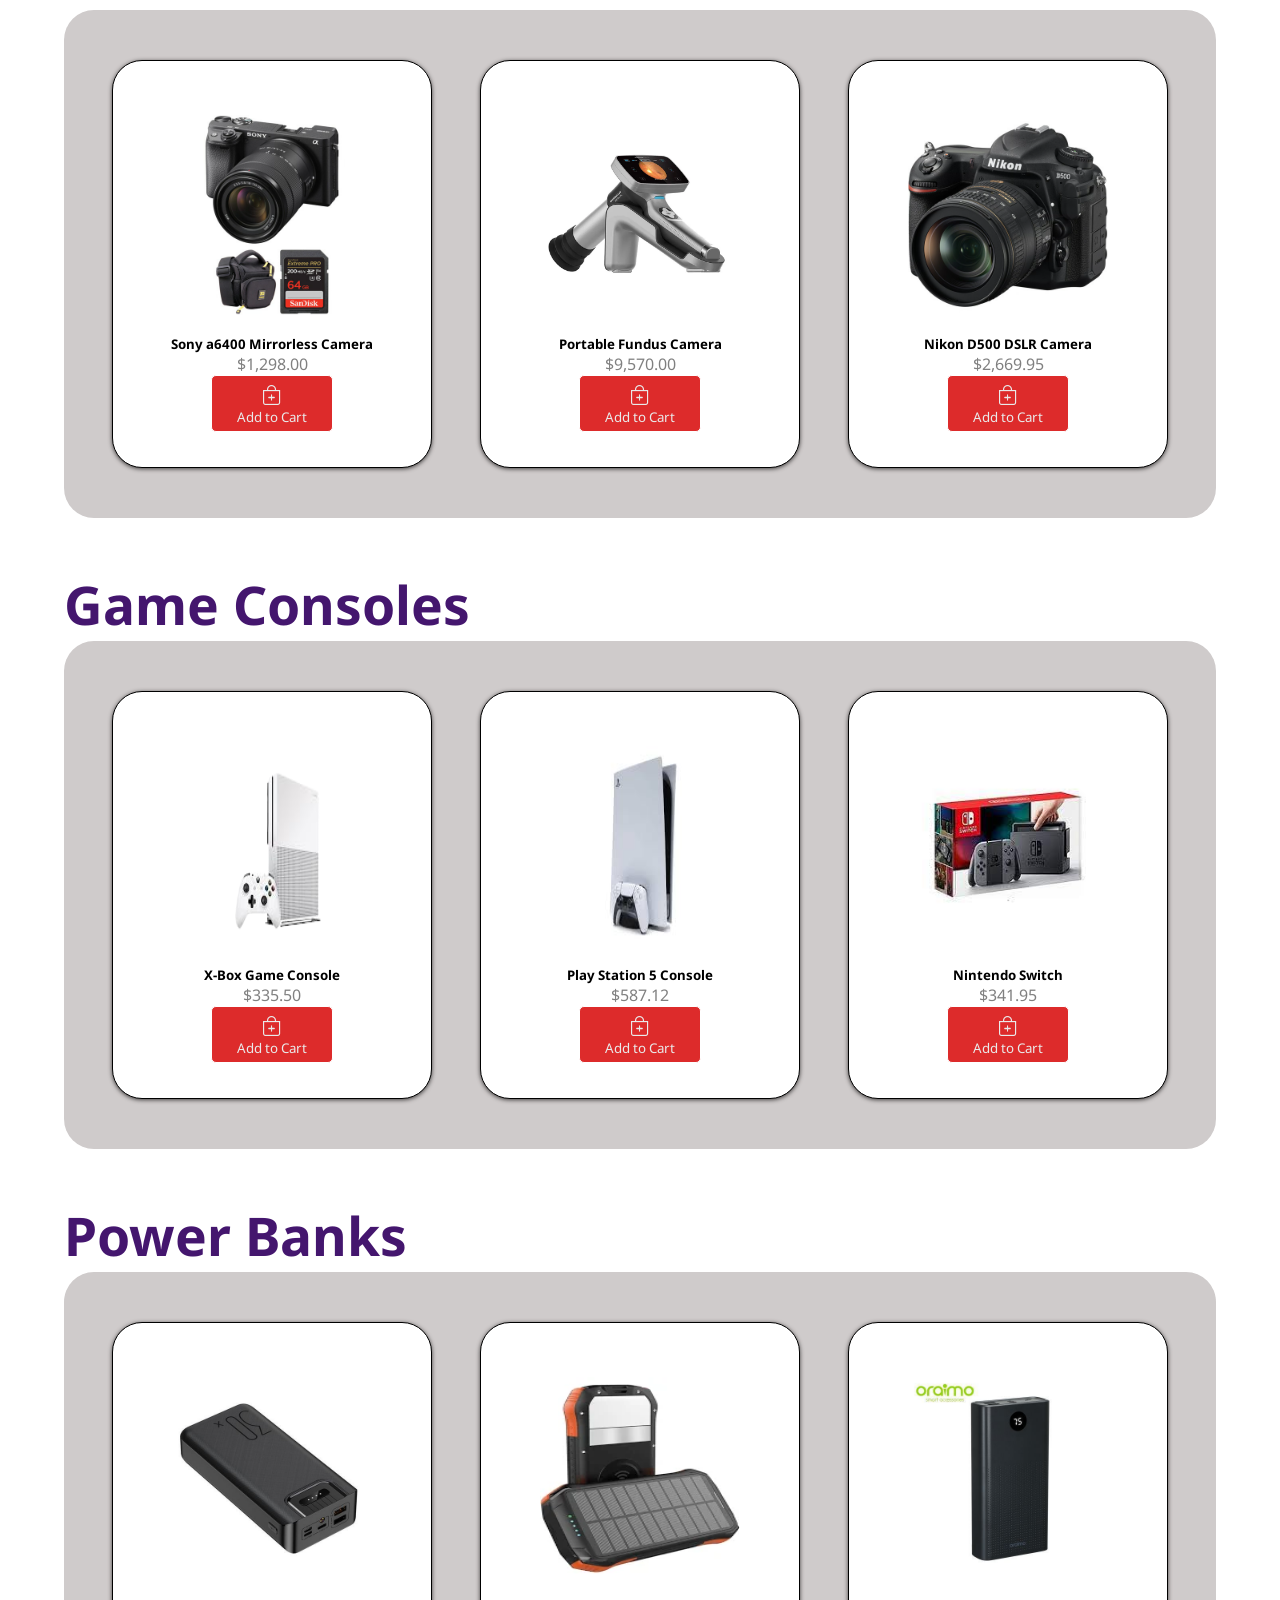
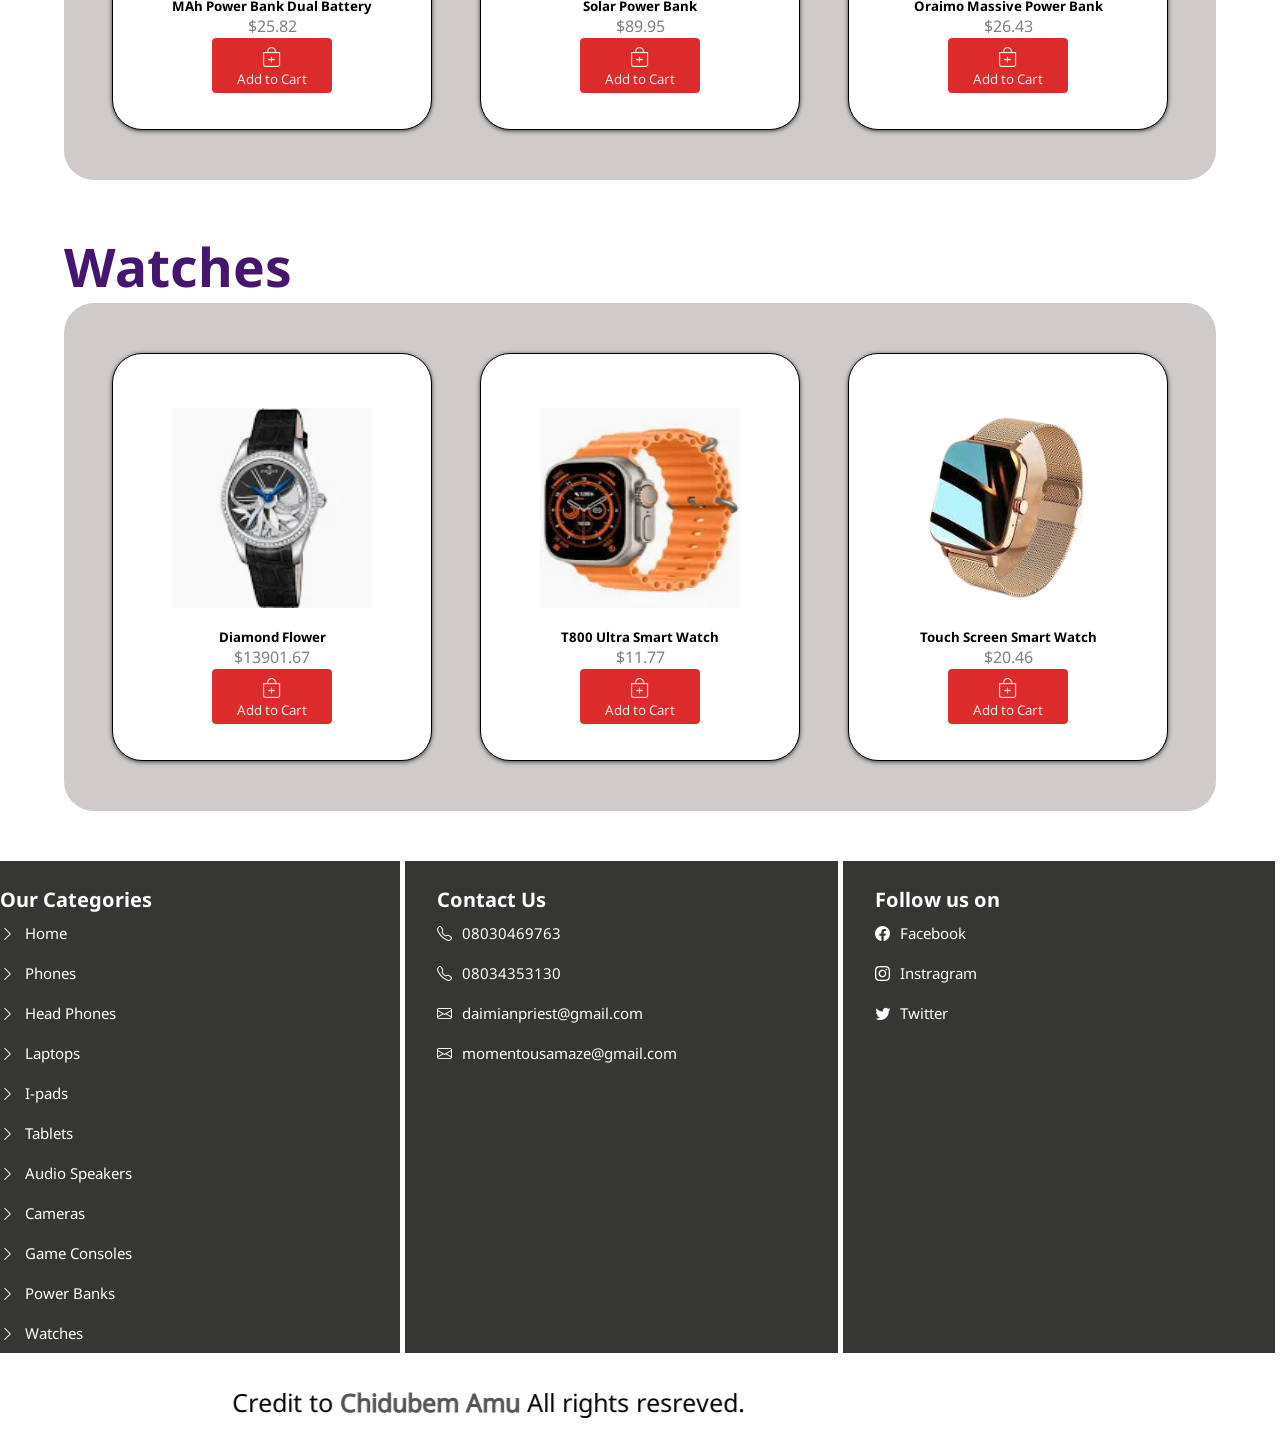
==== commit 91c53099: "first commit" ====
--- a/index.html
+++ b/index.html
@@ -5,8 +5,11 @@
     <meta name="viewport" content="width=device-width, initial-scale=1.0">
     <title>Gadgetopia</title>
     <link rel="stylesheet" href="CSS/style.css ">
-    <link rel="shortcut icon" href="Images/iphone-14-pro-max-silver.png" type="image/x-icon">
+    <link rel="shortcut icon" href="Images/logo.png" type="image/x-icon">
     <link rel="stylesheet" href="CSS/cdn.jsdelivr.net_npm_swiper@10.2.0_swiper-bundle.min.css"/>
+    <link rel="preconnect" href="https://fonts.googleapis.com">
+<link rel="preconnect" href="https://fonts.gstatic.com" crossorigin>
+<link href="https://fonts.googleapis.com/css2?family=Noto+Sans:ital,wght@0,100..900;1,100..900&family=Nunito:ital,wght@0,200..1000;1,200..1000&display=swap" rel="stylesheet">
 </head>
 <body>
     <section id="home" class="header">
@@ -14,27 +17,28 @@
             <h1>Gadgetopia</h1>
             <div class="search-box">
                 <input type="search" name="" id="search-input" placeholder="Search Item">
-                <i class="bi bi-search"></i>
+                <i style="border: 1px solid black; padding: .35em .7em; border-top-right-radius: 50%; border-bottom-right-radius: 50%; margin-left: -.2em;" class="bi bi-search"></i>
             </div>
         <ul>
-            <li><a href="inderx.exe"><i class="bi bi-house"></i></a></li>
-            <li><a><i class="bi bi-person-circle" onclick="showLogin()"></i></a></li>
+            <li><a class="house" href=""><i class="bi bi-house"></i></a></li>
+            <li><a class="person" href="loginindex.html"><i class="bi bi-person-circle" onclick="showLogin();"></i></a></li>
+            <!-- <li><a href="loginindex.html">login</a></li> -->
             <li><a><i class="bi bi-cart4" onclick="showMenu()"><span id="quant"  class="quant">0</span></i></a></li>
         </ul>
-        <div id="login" class="login">
+        <!-- <div id="login" class="login">
             <i style="background-color: black; width: 40px; height: 40px; display: flex; align-items: center; justify-content: center;" class="bi bi-x" onclick="hideLogin()"></i>
             <div class="login-cont">
                 <h1>Login</h1>
                 <div class="login-form">
                     <form>
                         <i class="bi bi-person"></i><input placeholder="Enter Your Full Name" type="text" required>
-                        <!-- <i class="bi bi-envelope"></i><input placeholder="Enter Your Email" type="email" required> -->
+                        <i class="bi bi-envelope"></i><input placeholder="Enter Your Email" type="email" required>
                         <i class="bi bi-lock"></i><input placeholder="Enter Your Password" id="password" type="password" required>
                         <button onclick="checkPassword()">Sign In</button>
                     </form>
                 </div>
             </div>
-        </div>
+        </div> -->
         <!-- Cart starts -->
         <div id="carts" class="cart">
             <!-- <i class="bi bi-x" onclick="hideMenu()"></i> -->
@@ -271,22 +275,29 @@
            </div>
            <!-- ends here -->
            <div class="pay" id="pay">
-            <i class="bi bi-x" onclick="hideLogin()"></i>
-            <h1>Credit Card Details</h1>
+            <i style="font-size: 15px; position: relative;
+            top: 4%; left: 3%; padding: 1em;
+            box-shadow: 0 0 8px 0 black; border: 1px solid black;font-style: normal; border-radius: 5px; display: flex; width: 150px; align-items: center; gap: 1em; cursor: pointer;" class="bi bi-arrow-left" onclick="hidePayment(); hideMenu()">Go back</i>
             <div class="pay-init">
                 <form>
-                    <input id="payName" required type="text" placeholder="Please Enter Your Name">
-                    <input required type="tel" placeholder="Please Enter Your Phone Number">
-                    <input required type="tel" placeholder="Please Enter Your Account Number">
-                    <input type="password" placeholder="Please Enter Your Password">
-                    <button>Pay</button>
+                     <h1>Credit Card Details</h1>
+                     <div>
+                        <input id="payName" required type="text" placeholder="Card Name">
+                        <input required type="tel" placeholder="Card Number">
+                        <input required type="tel" placeholder="Phone Number">
+                        <input type="password" placeholder="Please Enter Your Address">
+                     </div>
+                    <button onclick="removePayment(); hideMenu()">Pay</button>
                 </form>
             </div>
            </div>
         </nav>
         <div>
-        <div class="text-box">
-            <h1>Save up to 30% of your money this festive season. <br> Its Chirstmas and with christmas there are the discounts, come buy your gadgets this festive season</h1>
+        <div class="text-box"><h1>
+            GADGETOPIA <br> | <br> Your hub for the latest gadgets at unbeatable prices. Shop smart, save more.</h1>
+    </div>
+    <div class="text-box-responsive"><h1>
+            Your hub for the latest gadgets at unbeatable prices. Shop smart, save more.</h1>
     </div>
     <div class="slides">
         <img src="Images/iphone-14-pro-max-silver.png" class="mySlides" height="400px" width="400px">
@@ -573,7 +584,7 @@
                 <a></a>
             </div>
         </div>
-        <marquee behavior="alternate" direction="horizontal"><div class="credit">Credit to <span>Chidubem Amu</span> All rights resreved</div></marquee>
+        <marquee behavior="alternate" direction="horizontal"><div class="credit">Credit to <span>Chidubem Amu</span> All rights resreved.</div></marquee>
     </section>
     <script src="JS/slider.js"></script>
     <script src="JS/cart.js"></script>
--- a/CSS/style.css
+++ b/CSS/style.css
@@ -26,6 +26,26 @@
     }
 
   }
+  @keyframes alternateImg {
+    0%{
+        background: linear-gradient(to right, cyan, black);
+    }
+    20%{
+        background: linear-gradient(to left, cyan, black);
+    }
+    40%{
+        background: linear-gradient(to center, cyan, black);
+    }
+    60%{
+        background: linear-gradient(to bottom, cyan, black);
+    }
+    80%{
+        background: linear-gradient(to top, cyan, black);
+    }
+    100%{
+        background: linear-gradient(to right, cyan, black);
+    }
+  }
 ::-webkit-scrollbar{
     background: transparent;
     width: 5px;
@@ -35,7 +55,7 @@
     border-radius: 60px;
 }
 ::-webkit-scrollbar:hover{
-    width: 7px;
+    background: linear-gradient();
 }
 ::-webkit-input-placeholder{
     color: white;
@@ -44,7 +64,7 @@
     margin: 0;
     padding: 0;
     box-sizing: border-box;
-    font-family: 'Poppins', sans-serif;
+    font-family: "Noto Sans", sans-serif;
     scroll-behavior: smooth;
     /* overflow-x: hidden; */
 }
@@ -52,9 +72,12 @@
     min-height: 100vh;
     width: 100%;
     background: url(homepage-concept-with-search-bar.jpg);
+    /* background: linear-gradient(to right, cyan, black); */
     background-position: center;
     background-size: cover;
     position: relative;
+    transition: all linear 3s;
+    /* animation: alternateImg 5s infinite; */
 } 
 nav{
     position: fixed;
@@ -142,10 +165,10 @@
 .search-box .bi{
     font-size: 1.1rem;
     cursor: pointer;
-    transition: 2s;
+    transition: .5s;
 }
 .search-box .bi:hover{
-    transform: scale(1.5);
+    transform: scale(1.1);
 }
 nav ul li{
     list-style: none;
@@ -332,6 +355,16 @@
     /* height: 90%; */
     color: white;
 }
+.text-box-responsive{
+    display: none;
+        position: absolute;
+    top: 30%;
+    width: 50%;
+    /* color: #fff; */
+    text-align: center;
+    /* height: 90%; */
+    color: white;
+}
 .slides{
     position: absolute;
     top: 30%;
@@ -349,17 +382,30 @@
     animation-iteration-count: infinite;
     animation-iteration-count: infinite;
 }
+.text-box-responsive h1{
+    /* margin-top: 140px; */
+    font-size: 40px;
+    animation: fadeIn 3s;
+    animation: fadeOut 3s;
+    animation-iteration-count: infinite;
+    animation-iteration-count: infinite;
+}
 .text-box p{
     margin: 10px 0 40px;
     font-size: 14px;
     /* color: white; */
 }
+.text-box-responsive p{
+    margin: 10px 0 40px;
+    font-size: 14px;
+    /* color: white; */
+}
 .hero-sect{
     width: 90%;
     margin: auto;
     text-align: center;
     padding-top: 50px;
-    height: 89vh;
+    /* height: 89vh; */
     background-color: white;
 }
 .hero-sect h1{
@@ -369,7 +415,7 @@
 }
 .cards-cont{
     display: flex;
-    height: 450px;
+    /* height: 500px; */
     /* grid-template-columns: 30% 30% 30%; */
     gap: 3rem;
     align-items: center;
@@ -398,7 +444,7 @@
     border-radius: 30px;
     border: 1px solid black;
     width: 320px;
-    height: 400px;
+    /* height: 400px; */
     display: flex;
     flex-direction: column;
     align-items: center;
@@ -686,25 +732,32 @@
     color: #fff;
     text-align: center;
     margin-top: 30px;
-    font-size: 40pt;
+    font-size: 30pt;
 }
 .pay-init{
     display: flex;
     align-items: center;
     justify-content: center;
+    gap: 1em;
     height: 90vh;
 }
 .pay-init form{
     display: flex;
     flex-direction: column;
-    align-items: center;
-    justify-content: center;
+    /* align-items: center;
+    justify-content: center; */
     background: transparent;
     backdrop-filter: blur(35px);
-    height: 500px;
+    /* height: 500px; */
     width: 40%;
+    padding: .3em;
     border: 1px solid white;
     gap: 35px;
+}
+.pay-init div{
+    height: 100%;
+    flex-direction: column;
+    display: block;
 }
 .pay-init form input{
     width: 80%;
@@ -712,7 +765,9 @@
     background: transparent;
     backdrop-filter: blur(1px);
     height: 50px;
-    border: 1px solid white;
+    border: none;
+    border-bottom: 1px solid white;
+    border-radius: 2px;
     color: #fff;
     font-size: 20px;
     outline: none;
@@ -782,12 +837,15 @@
 }
 /* responsive */
 @media (max-width:540px) {
+    *{
+        overflow-x: hidden;
+    }
     nav{
         width: 100%;
         height: 150px;
     }
     nav h1{
-        font-size: 10pt;
+        font-size: 20pt;
         color: black;
     }
     .quant{
@@ -817,4 +875,52 @@
     .footer{
         width: 100%;
     }
+    .search-box{
+        display: none;
+    }
+    .house,
+    .person{
+        display: none;
+    }
+    .cart{
+        height: 100%;
+        position: fixed;
+    }
+    .text-box-responsive{
+        width: 100%;
+        display: flex;
+    }
+    .text-box{
+        display: none;
+    }
+    .slides{
+        display: none;
+    }
+    marquee{
+        width: 100%;
+    }
+    .credit{
+        width: 100%;
+        overflow-x: visible;
+    }
+    .pay{
+        position: fixed;
+    }
+    .pay h1{
+        height: 30%;
+        overflow: hidden;
+    }
+    .pay-init{
+        width: 100%;
+        height: 75%;
+        bottom: 0;
+        position: absolute;
+    }
+    .pay-init form{
+        width: 100%;
+        height: 100%;
+    }
+    .pay button{
+        overflow: hidden;
+    }
 }
